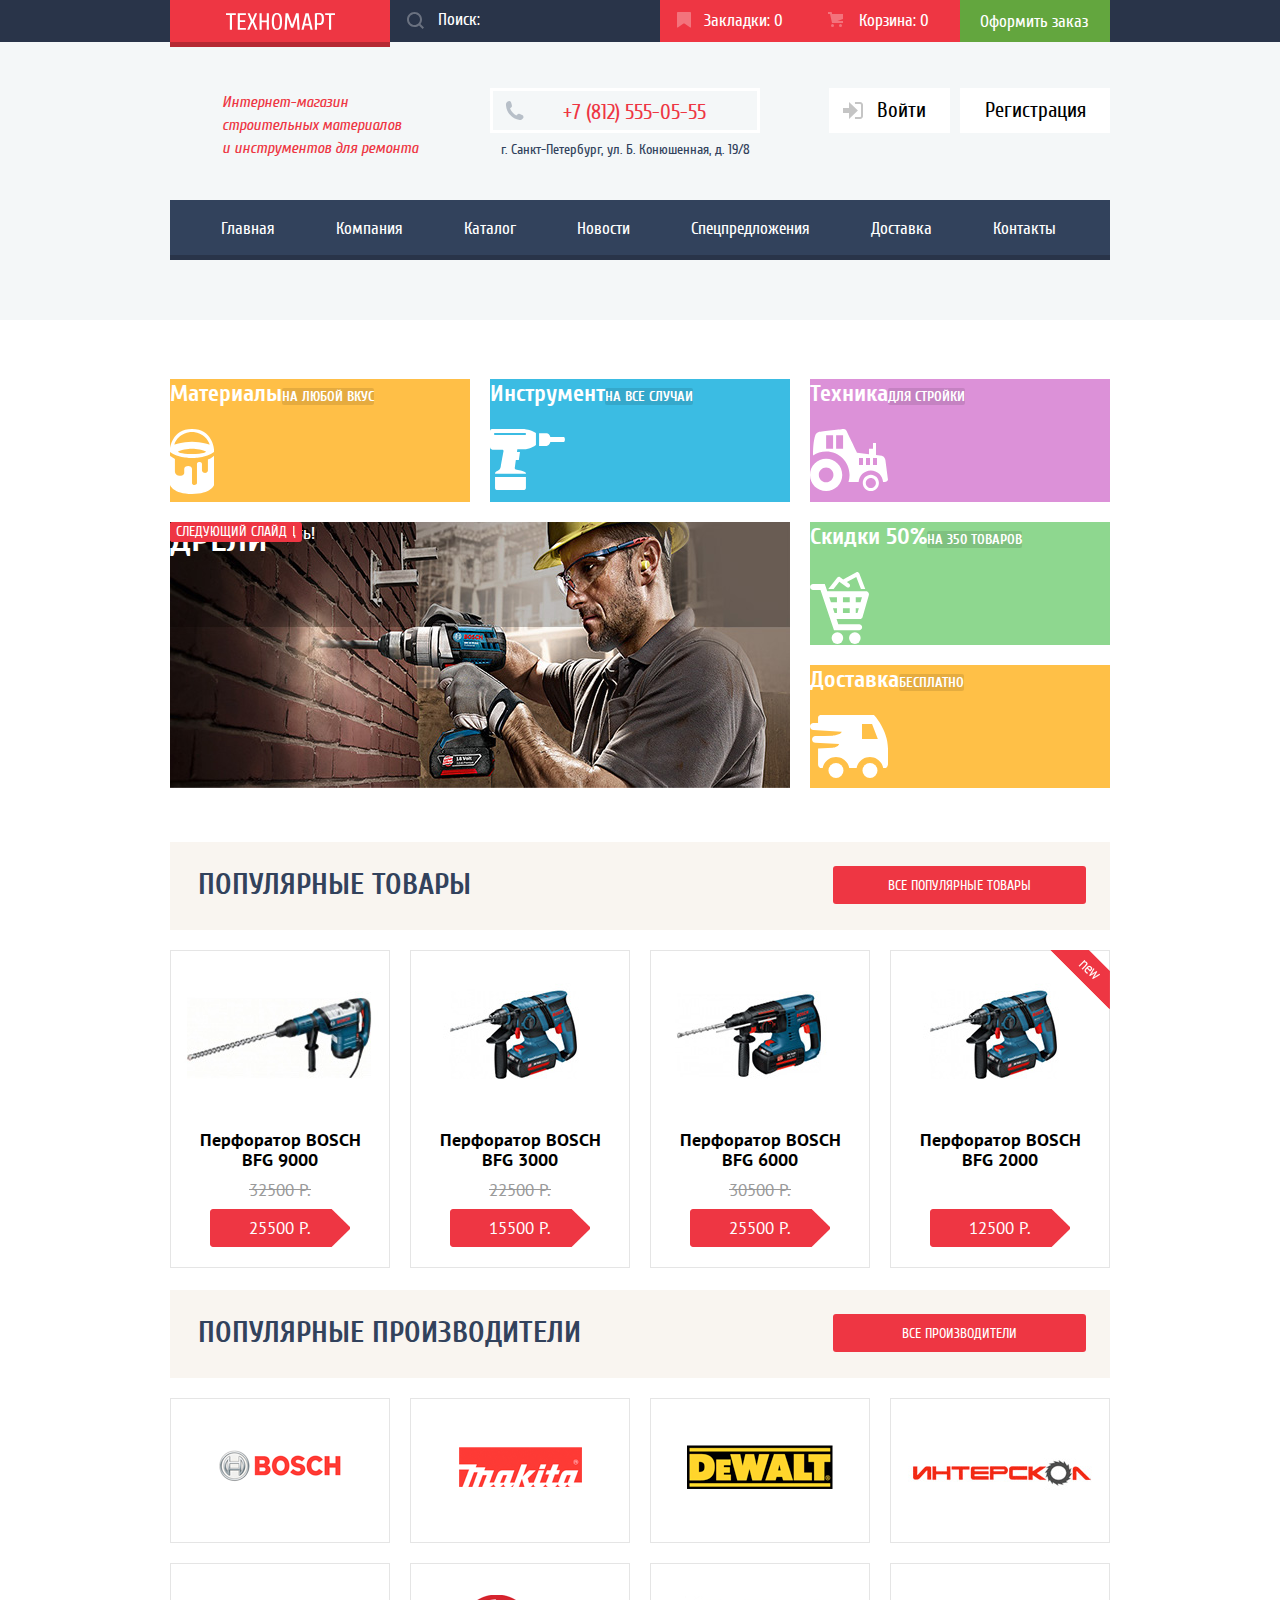
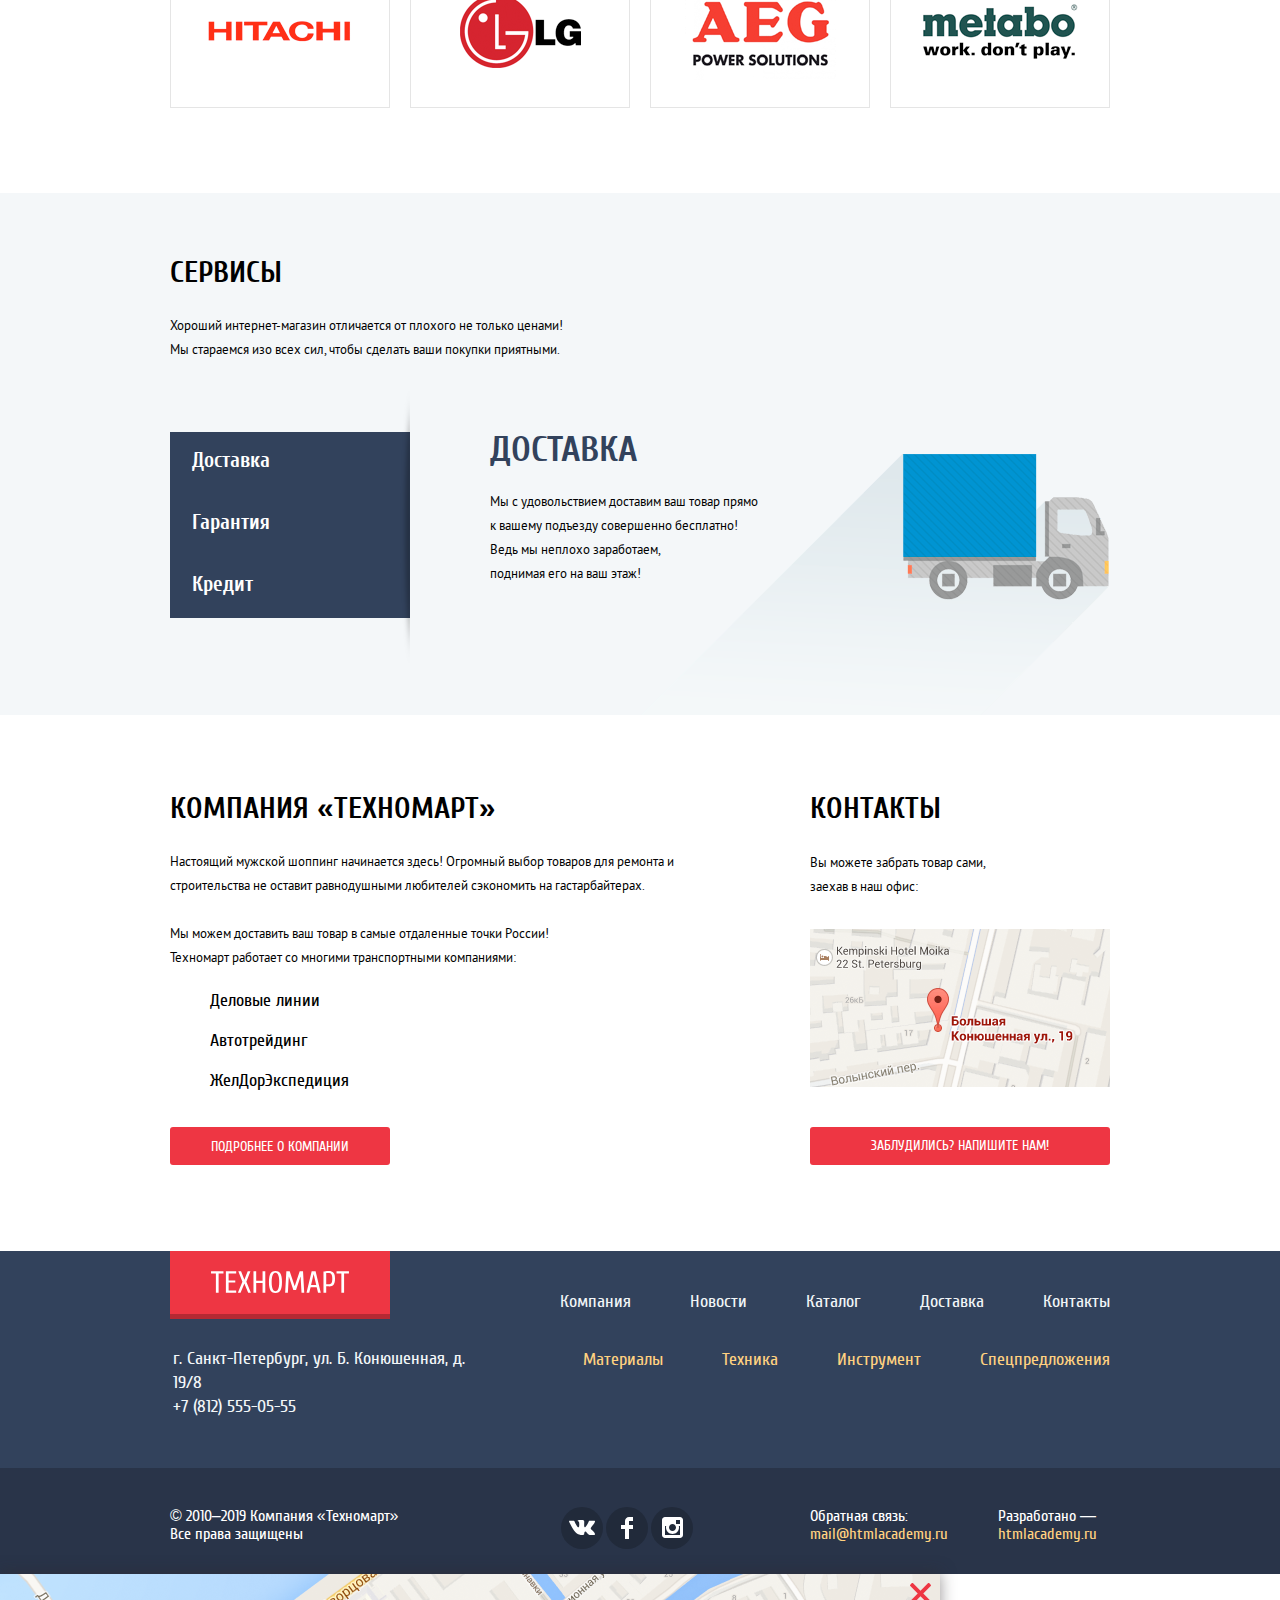
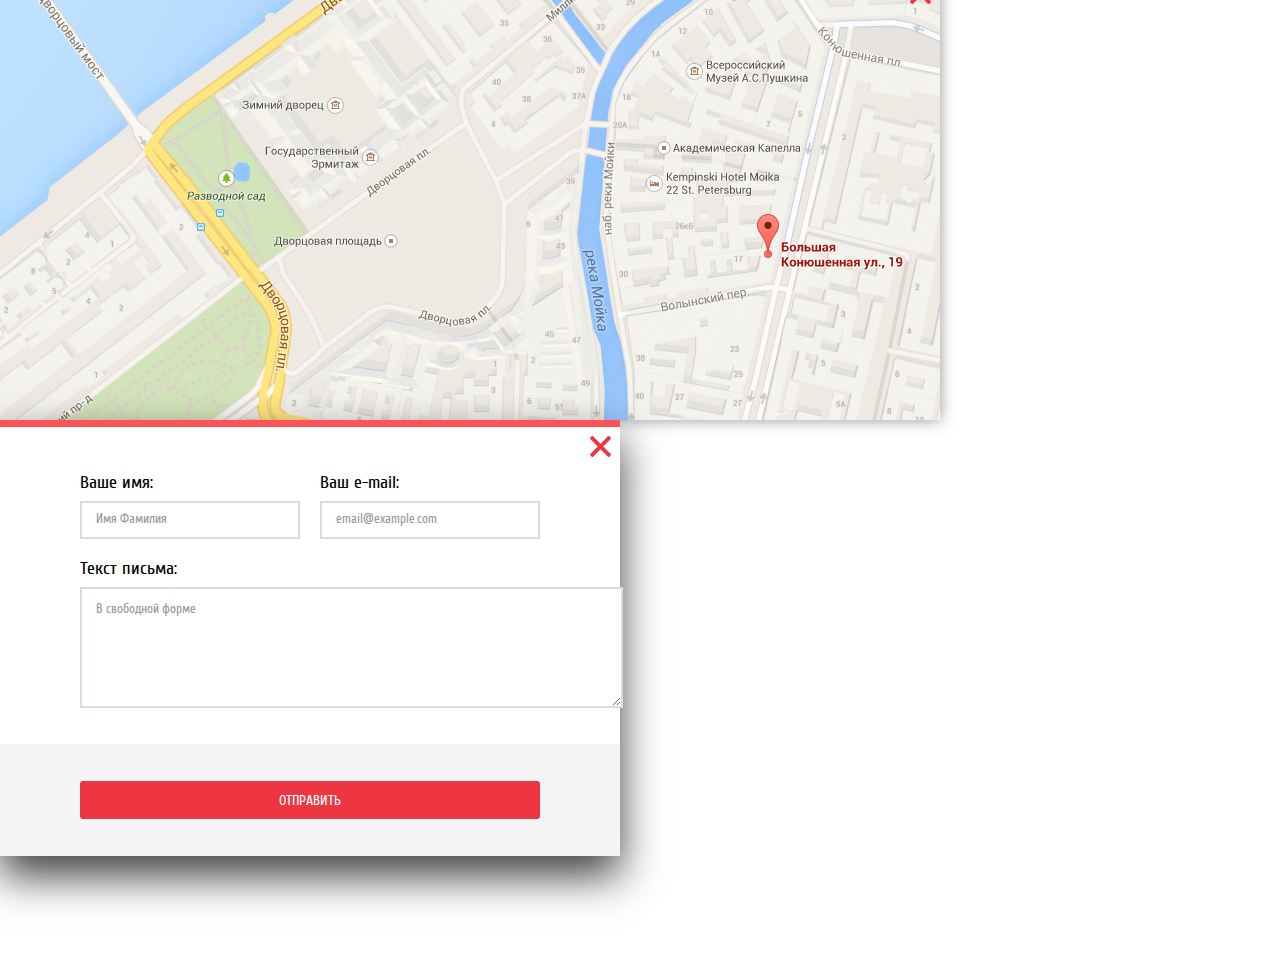
==== index.html @ eece1a5c "Добавлены остальные сетки" ====
<!DOCTYPE html>
<html lang="ru">
  <head>
    <meta charset="utf-8">
    <title>HTML Academy: Техномарт</title>
    <link href="css/normalize.css" rel="stylesheet">
    <link href="css/style.css" rel="stylesheet">
  </head>
  <body>
    <header class="main-header">
      <div class="header-wrapper-top">
        <div class="columns container">
          <a class="logo header-logo" href="index.html"><img src="img/logo-technomart.svg" width="109" height="19" alt="Логотип Техномарта"></a>
          
          <form class="search" action="https://echo.htmlacademy.ru/courses" method="get">
            
            <label class="visually-hidden" for="search">Поиск:</label>
            <input class="search-input" type="text" name="search" id="search" placeholder="Поиск:">
            <svg class="search-icon" version="1.1" xmlns="http://www.w3.org/2000/svg" xmlns:xlink="http://www.w3.org/1999/xlink" x="0px" y="0px" width="17px"
              height="17px" viewBox="0 0 17 17" enable-background="new 0 0 17 17" xml:space="preserve">
              <g id="Layer_1">
              </g>
              <g id="Layer_2">
                <path fill="#ffffff" d="M17,15.586l-3.542-3.542C14.421,10.782,15,9.21,15,7.5C15,3.358,11.643,0,7.5,0C3.358,0,0,3.358,0,7.5
                  C0,11.643,3.358,15,7.5,15c1.71,0,3.282-0.579,4.544-1.542L15.586,17L17,15.586z M2,7.5C2,4.467,4.467,2,7.5,2
                  C10.532,2,13,4.467,13,7.5c0,3.032-2.468,5.5-5.5,5.5C4.467,13,2,10.532,2,7.5z"/>
              </g>
            </svg>
            <button class="visually-hidden" type="submit">Отправить</button>
          </form>
    
          <ul class="cart-list">
            <li class="bookmarks bookmarks--active"><a href="#">Закладки: 0</a></li>
            <li class="cart cart--active"><a href="#">Корзина: 0</a></li>
            <li class="order"><a href="#">Оформить заказ</a></li>
          </ul>
        </div>
      </div>

      <div class="container">
        <div class="header-wrapper-middle">
          <p class="site-title">Интернет-магазин строительных материалов<br> и инструментов для ремонта</p>
          <div class="header-contacts">
            <a class="header-phone-number" href="+78125550555">+7 (812) 555-05-55</a>
            <p class="header-address">г. Санкт-Петербург, ул. Б. Конюшенная, д. 19/8</p>
          </div>
          <ul class="user-login-list">
            <li class="login">
              <a class="login-link" href="#">Войти</a>
              <svg class="login-icon" version="1.1" id="Layer_1" xmlns="http://www.w3.org/2000/svg" xmlns:xlink="http://www.w3.org/1999/xlink" x="0px" y="0px"
                  width="20px" height="17px" viewBox="0 0 20 17" enable-background="new 0 0 20 17" xml:space="preserve">
                <g>
                  <polygon fill="#c5c5c5" points="14.875,8.5 6,0 6,6 0,6 0,11 6,11 6,17 	"/>
                </g>
                <path fill="#c5c5c5" d="M16.986,15.01h-5.027V17h5.027c2.178,0,3.004-1.81,3.029-3.026V3.028C19.99,1.811,19.164,0,16.986,0h-5.027
                  v1.99h5.027c0.839,0,0.992,0.681,1.01,1.057v10.904C17.979,14.327,17.825,15.01,16.986,15.01z"/>
            </svg>
            </li>
            <li class="logon"><a class="logon-link" href="#">Регистрация</a></li>
          </ul>
        </div>
        
        <nav class="main-nav">
          <ul class="main-nav-list">
            <li><a href="index.html">Главная</a></li>
            <li><a href="#">Компания</a></li>
            <li><a href="inner.html">Каталог</a></li>
            <li><a href="#">Новости</a></li>
            <li><a href="#">Спецпредложения</a></li>
            <li><a href="#">Доставка</a></li>
            <li><a href="#">Контакты</a></li>
          </ul>
        </nav>
      </div>
    </header>

    <main>
      <h1 class="visually-hidden">Интернет-магазин строительных материалов
        и инструментов для ремонта Техномарт
      </h1>
  
      <section class="promo container">
        <h2 class="visually-hidden">Промо-блок</h2>
        <ul class="promo-list">
            <li class="promo-item promo-materials">Материалы<a href="#">На любой вкус</a></li>
            <li class="promo-item promo-instrument">Инструмент<a href="#">На все случаи</a></li>
            <li class="promo-item promo-for-build">Техника<a href="#">Для стройки</a></li>
            
        </ul>
        <div class="promo-wrapper">
          <div class="slide slide-1">
            <h3>Дрели</h3>
            <p>Соседям на радость!</p>
            <img src="img/slide-1.jpg" alt="Работа дрелью" width="620" height="266">
            <a class="button" href="inner.html">Открыть каталог</a>
            <button class="button" type="button">Предыдущий слайд</button>
            <button class="button" type="button">Следующий слайд</button>
          </div>
          <div class="slide slide-2">
              <h3>Перфораторы</h3>
              <p>Настоящие мужские игрушки</p>
              <img src="img/slide-2.jpg" alt="Работа перфоратором" width="620" height="266">
              <a class="button" href="inner.html">Открыть каталог</a>
              <button class="button" type="button">Предыдущий слайд</button>
              <button class="button" type="button">Следующий слайд</button>
          </div>
          <div class="promo-item promo-sale">Скидки 50%<a href="#">На 350 товаров</a></div>
          <div class="promo-item promo-delivery">Доставка<a href="#">Бесплатно</a></div>
        </div>
      </section>
    
      <section class="popular-products container">
        <div class="popular-title">
          <h2>Популярные товары</h2>
          <a class="button" href="#">Все популярные товары</a>
        </div>
        
        <ul class="catalog-items-list">
            <li class="catalog-item">
                <h3 class="catalog-item-title">Перфоратор BOSCH BFG 9000</h3>
                <img src="img/perforator_1.jpg" width="218" height="170" alt="Перфоратор BOSCH BFG 9000">
                <p class="catalog-item-discount">32500 Р.</p>
                <p class="catalog-item-price">25500 Р.</p>
                <div class="actions">
                  <a class="buy" href="#">Купить</a>
                  <a class="bookmark" href="#">В закладки</a>
                </div>
            </li>
            <li class="catalog-item">
                <h3 class="catalog-item-title">Перфоратор BOSCH BFG 3000</h3>
                <img src="img/perforator_2.jpg" width="218" height="170" alt="Перфоратор BOSCH BFG 3000">
                <p class="catalog-item-discount">22500 Р.</p>
                <p class="catalog-item-price">15500 Р.</p>
                <div class="actions">
                  <a class="buy" href="#">Купить</a>
                  <a class="bookmark" href="#">В закладки</a>
                </div>
            </li>
            <li class="catalog-item">
                <h3 class="catalog-item-title">Перфоратор BOSCH BFG 6000</h3>
                <img src="img/perforator_3.jpg" width="218" height="170" alt="Перфоратор BOSCH BFG 6000">
                <p class="catalog-item-discount">30500 Р.</p>
                <p class="catalog-item-price">25500 Р.</p>
                <div class="actions">
                  <a class="buy" href="#">Купить</a>
                  <a class="bookmark" href="#">В закладки</a>
                </div>
            </li>
            <li class="catalog-item">
                <h3 class="catalog-item-title">Перфоратор BOSCH BFG 2000</h3>
                <img src="img/perforator_4.jpg" width="218" height="170" alt="Перфоратор BOSCH BFG 2000">
                <p class="catalog-item-discount"></p>
                <p class="catalog-item-price">12500 Р.</p>
                <div class="flag-new"></div>
                <div class="actions">
                  <a class="buy" href="#">Купить</a>
                  <a class="bookmark" href="#">В закладки</a>
                </div>
            </li>
        </ul>    
      </section>
    
      <section class="popular-vendors container">
        <div class="popular-title">
          <h2>Популярные производители</h2>
          <a class="button" href="#">Все производители</a>
        </div>
        
        <ul class="popular-vendors-list">
            <li class="popular-vendor-item">
                <a href="#">
                    <img src="img/vendor-bosch.png" width="126" height="37" alt="Логотип производителя BOSCH">
                </a>
            </li>
            <li class="popular-vendor-item">
                <a href="#">
                    <img src="img/vendor-makita.png" width="123" height="40" alt="Логотип производителя Makita">
                </a>
            </li>
            <li class="popular-vendor-item">
                <a href="#">
                    <img src="img/vendor-dewalt.png" width="146" height="44" alt="Логотип производителя DeWALT">
                </a>
            </li>
            <li class="popular-vendor-item">
                <a href="#">
                    <img src="img/vendor-interskol.png" width="200" height="88" alt="Логотип производителя Интерскол">
                </a>
            </li>
            <li class="popular-vendor-item">
                <a href="#">
                    <img src="img/vendor-hitachi.png" width="169" height="31" alt="Логотип производителя HITACHI">
                </a>
            </li>
            <li class="popular-vendor-item">
                <a href="#">
                    <img src="img/vendor-lg.png" width="121" height="73" alt="Логотип производителя LG">
                </a>
            </li>
            <li class="popular-vendor-item">
                <a href="#">
                    <img src="img/vendor-aeg.png" width="151" height="96" alt="Логотип производителя AEG">
                </a>
            </li>
            <li class="popular-vendor-item">
                <a href="#">
                    <img src="img/vendor-metabo.png" width="204" height="69" alt="Логотип производителя Metabo">
                </a>
            </li>
        </ul>
      </section>
    
      
      <section class="services">
        <div class="container">
          <h2>Сервисы</h2>
          <p class="services-info">
            Хороший интернет-магазин отличается от плохого не только ценами!
            Мы стараемся изо всех сил, чтобы сделать ваши покупки приятными.
          </p>
          <div class="service-wrapper">
            <ul class="services-list">
              <li class="service-item">Доставка</li>
              <li class="service-item">Гарантия</li>
              <li class="service-item">Кредит</li>
            </ul>
            <div class="service-unit service-delivery">
                <h3>Доставка</h3>
                <p>
                  Мы с удовольствием доставим ваш товар прямо<br>
                  к вашему подъезду совершенно бесплатно!<br>
                  Ведь мы неплохо заработаем,<br>
                  поднимая его на ваш этаж!<br>
                </p>
            </div>
            <div class="service-unit service-guarantee">
                <h3>Гарантия</h3>
                <p>
                  Если купленный у нас товар поломается или заискрит,<br>
                  а также в случае пожара, спровоцированного его возгоранием,<br>
                  вы всегда можете быть уверены в нашей гарантии. Мы обменяем<br>
                  сгоревший товар на новый.<br>
                  Дом уж восстановите как-нибудь сами.
                </p>
            </div>
            <div class="service-unit service-credit">
                <h3>Кредит</h3>
                <p>
                  Залезть в долговую яму стало проще!<br> 
                  Кредитные консультанты придут вам на помощь.
                </p>
                <a class="button" href="#">Отправить заявку</a>
            </div>
          </div>
        </div>
      </section>

      <div class="columns container">
        <section class="delivery">
          <h2>Компания «Техномарт»</h2>
          <p>Настоящий мужской шоппинг начинается здесь! Огромный выбор 
            товаров для ремонта и строительства не оставит равнодушными 
            любителей сэкономить на гастарбайтерах.</p>
          <h3 class="visually-hidden">Доставка</h3>
          <p>Мы можем доставить ваш товар в самые отдаленные точки России!<br>
            Техномарт работает со многими транспортными компаниями:</p>
          <ul class="delivery-list">
            <li>Деловые линии</li>
            <li>Автотрейдинг</li>
            <li>ЖелДорЭкспедиция</li>
          </ul>
          <a class="button" href="#">Подробнее о компании</a>
        </section>
  
        <section class="contacts">
          <h2>Контакты</h2>
          <p>Вы можете забрать товар сами,<br>
            заехав в наш офис:</p>
          <img src="img/map.png" width="300" height="158" alt="Мы находимся по адресу: г. Санкт-Петербург, ул. Б.Конюшенная, д.19/8">
  
          <button class="button" type="button">Заблудились? Напишите нам!</button>
        </section>
      </div>
    </main>

    <footer class="main-footer">
      <div class="main-footer-wrapper container">
        <div class="footer-wrapper-top">
          <img class="logo footer-logo" src="img/logo-technomart.svg" width="138" height="23" alt="Логотип Техномарта">
          <ul class="footer-navigation">
            <li><a href="#">Компания</a></li>
            <li><a href="#">Новости</a></li>
            <li><a href="inner.html">Каталог</a></li>
            <li><a href="#">Доставка</a></li>
            <li><a href="#">Контакты</a></li>
          </ul>
        </div>
        
        <div class="footer-wrapper-middle">
          <p class="footer-contacts">
            г. Санкт-Петербург, ул. Б. Конюшенная, д. 19/8<br>
            <a href="+78125550555">+7 (812) 555-05-55</a>
          </p>
          <ul class="footer-offers">
            <li><a href="#">Материалы</a></li>
            <li><a href="#">Техника</a></li>
            <li><a href="#">Инструмент</a></li>
            <li><a href="#">Спецпредложения</a></li>
          </ul>
        </div>
      </div>
      
      
      <div class="footer-wrapper-bottom">
        <div class="container">
          <p class="footer-copyright">
            © 2010–2019 Компания «Техномарт»<br>
            Все права защищены
          </p>
          <ul class="footer-social-list">
            <li>
              <a class="social-button" href="#">
                <span class="visually-hidden">Вконтакте</span>
                <svg version="1.1" id="Layer_1" xmlns="http://www.w3.org/2000/svg" xmlns:xlink="http://www.w3.org/1999/xlink" x="0px" y="0px"
                    width="26px" height="15px" viewBox="0 0 26 15" enable-background="new 0 0 26 15" xml:space="preserve">
                    <path fill="#FFFFFF" d="M16.138,11.51c0.956-0.309,2.18,2.04,3.483,2.939c0.978,0.681,1.727,0.534,1.727,0.534l3.473-0.05
                    c0,0,1.815-0.112,0.957-1.554c-0.071-0.12-0.503-1.069-2.585-3.022c-2.177-2.043-1.882-1.712,0.739-5.244
                    c1.597-2.153,2.236-3.468,2.036-4.028c-0.192-0.539-1.365-0.399-1.365-0.399L20.69,0.713c-0.381,0.001-0.704,0.119-0.851,0.515
                    c-0.003,0.004-0.621,1.666-1.445,3.079c-1.741,2.989-2.436,3.148-2.724,2.961c-0.661-0.433-0.494-1.737-0.494-2.664
                    c0-2.897,0.432-4.105-0.846-4.417c-0.427-0.104-0.739-0.172-1.828-0.182c-1.392-0.021-2.574,0-3.244,0.329
                    c-0.445,0.223-0.786,0.712-0.579,0.74c0.26,0.035,0.843,0.16,1.155,0.586c0.401,0.552,0.389,1.789,0.389,1.789
                    s0.229,3.411-0.54,3.834c-0.528,0.29-1.25-0.302-2.803-3.016C6.087,2.879,5.488,1.345,5.488,1.345S5.372,1.06,5.162,0.904
                    C4.912,0.719,4.562,0.66,4.562,0.66L0.848,0.684c0,0-0.558,0.016-0.763,0.262C-0.097,1.164,0.07,1.614,0.07,1.614
                    s2.909,6.881,6.203,10.347c3.02,3.182,6.452,2.971,6.452,2.971h1.555c0,0,0.469-0.054,0.709-0.312
                    c0.224-0.24,0.214-0.691,0.214-0.691S15.172,11.82,16.138,11.51z"/>
                </svg>
              </a>
            </li>
            <li>
              <a class="social-button" href="#">
                <span class="visually-hidden">Фейсбук</span>
                <svg version="1.1" id="Layer_2" xmlns="http://www.w3.org/2000/svg" xmlns:xlink="http://www.w3.org/1999/xlink" x="0px" y="0px"
                    width="12px" height="22px" viewBox="0 0 12 22" enable-background="new 0 0 12 22" xml:space="preserve">
                    <path fill="#FFFFFF" d="M12,4V0H8C5.791,0,4,1.791,4,4v4H0v4h4v10h4V12h4V8H8V4H12z"/>
                </svg>
              </a>
            </li>
            <li>
              <a class="social-button" href="#">
                <span class="visually-hidden">Инстаграм</span>
                <svg version="1.1" id="Layer_1" xmlns="http://www.w3.org/2000/svg" xmlns:xlink="http://www.w3.org/1999/xlink" x="0px" y="0px"
                        width="21px" height="21px" viewBox="0 0 21 21" enable-background="new 0 0 21 21" xml:space="preserve">
                    <path fill="#FFFFFF" d="M18,0H3C1.35,0,0,1.35,0,3v15c0,1.65,1.35,3,3,3h15c1.65,0,3-1.35,3-3V3C21,1.35,19.65,0,18,0z M10.5,7
                        c1.93,0,3.5,1.57,3.5,3.5S12.43,14,10.5,14S7,12.43,7,10.5S8.57,7,10.5,7z M18,18H3V9h1.181C4.067,9.482,4,9.983,4,10.5
                        c0,3.59,2.91,6.5,6.5,6.5s6.5-2.91,6.5-6.5c0-0.517-0.066-1.018-0.181-1.5H18V18z M18,7h-4V3h4V7z"/>
                </svg>
              </a>
            </li>
        </ul>
          <div class="columns">
            <p class="footer-email">
              Обратная связь:
              <a class="footer-email" href="mailto:mail@htmlacademy.ru">mail@htmlacademy.ru</a>
            </p>
            <p class="footer-created">
              Разработано —
              <a class="footer-created" href="https://htmlacademy.ru/intensive/htmlcss">htmlacademy.ru</a>
            </p>
          </div>
        </div>
      </div>
    </footer>

    <section class="big-map">
      <h2 class="visually-hidden">Большая карта</h2>
        <img src="img/map-big.png" width="940" height="446" alt="Мы находимся по адресу: г. Санкт-Петербург, ул. Б.Конюшенная, д.19/8">
        <button class="close-button" type="button">
          <span class="visually-hidden">Закрыть</span>
        </button>
    </section>

    <section class="feedback">
      <h2 class="visually-hidden">Заблудились? Напишите нам!</h2>
      <form class="feedback-form" action="https://echo.htmlacademy.ru/courses" method="post">
        <p class="feedback-item">
          <label for="name">Ваше имя:</label>
          <input type="text" id="name" name="name" placeholder="Имя Фамилия">
        </p>
        <p class="feedback-item">
          <label for="email">Ваш e-mail:</label>
          <input type="email" id="email" name="email" placeholder="email@example.com">
        </p>
        <p class="feedback-message">
          <label for="message">Текст письма:</label>
          <textarea name="message" id="message" cols="85" rows="7">В свободной форме</textarea>  
        </p>
        <button class="button send-button" type="submit">Отправить</button>
      </form>
      <button class="close-button" type="button">
        <span class="visually-hidden">Закрыть</span>
      </button>
    </section>
  </body>
</html>
---- css/style.css ----
body {
    margin: 0;
    padding: 0;
  
    font-family: "PT Sans", Arial, sans-serif;
    font-size: 13px;
    line-height: 24px;
    color: #000000;
    
    background-color: #ffffff;
}

a {
    text-decoration: none;
}

img {
    max-width: 100%;
    height: auto;
}

.button {
    font-family: "Cuprum", Arial, sans-serif;
    font-size: 14px;
    line-height: 18px;
    text-align: center;
    color: #ffffff;
    text-transform: uppercase;
  
    background-color: #ee3643;
    border: none;
    border-radius: 3px;
}

.button:hover,
.button:focus {
    background-color: #ca2c37;
}

.button:active {
    background-color: #ba2732;
}

.visually-hidden:not(:focus):not(:active),
input[type="checkbox"].visually-hidden,
input[type="radio"].visually-hidden {
    position: absolute;

    width: 1px;
    height: 1px;
    margin: -1px;
    padding: 0;

    border: 0;
    
    clip: rect(0 0 0 0);
    overflow: hidden;
}

.main-header {
    display: flex;
    flex-direction: column;
    justify-content: space-between;

    font-family: "Cuprum", Arial, sans-serif;
    font-size: 17px;
    line-height: 18px;
    color: #ffffff;

    background-color: #f4f7f8;
}

.container {
    width: 940px;
    margin: 0 auto;
    padding: 0 10px;
}

.columns {
    display: flex;
    justify-content: space-between;
}

.header-wrapper-top {
    min-height: 42px;
    margin-bottom: 46px;

    background-color: #293449;
}

.header-logo {
    width: 220px;
    height: 29px;
    padding-top: 13px;

    text-align: center;

    background-color: #ee3643;
    box-shadow: 0px 5px 0 0 #b52933;
}

.header-logo:hover,
.header-logo:focus {
    background-color: #ca2c37;
    box-shadow: 0px 5px 0 0 #9a212a;
}

.header-logo:active {
    background-color: #ba2732;
    box-shadow: 0px 5px 0 0 #8e1e26;
}

.search {
    position: relative;

    flex-grow: 1;

    background-color: #293449;
}

.search-icon {
    position: absolute;
    top: 12px;
    left: 17px;

    opacity: 0.3;
}

.search-input:hover ~ .search-icon {
    opacity: 1;
}

.search-input:focus ~ .search-icon path,
.search-input:active ~ .search-icon path {
    fill: #ee3643;
    opacity: 1;
} 

.search input[type="text"]::placeholder {
    color: #ffffff;
}

.search input[type="text"] {
    display: block;
    box-sizing: border-box;
    width: 100%;
    min-height: 40px;
    padding-left: 48px;

    background-color: #293449;
    border: none;
    outline: 0;
}

.search input[type="text"]:hover {
    background-color: #212a3a;
}

.search input[type="text"]:focus,
.search input[type="text"]:active {
    color: #000000;

    background-color: #ffffff;
}

.cart-list {
    display: flex;
    flex-wrap: wrap;
    width: 450px;
    margin: 0;
    margin-left: auto;
    padding: 0;
    
    list-style: none;
}

.cart-list a {
    color: #ffffff;
}

.bookmarks,
.cart {
    width: 150px;
}

.bookmarks--active,
.cart--active {
    background-color: #ee3643;
}

.bookmarks a,
.cart a {
    position: relative;

    display: block;
    box-sizing: border-box;
    width: 100%;
    padding-top: 12px;
    padding-bottom: 12px;
    padding-left: 44px;
}

.cart a {
    padding-left: 49px;
}

.bookmarks a:hover,
.bookmarks a:focus,
.cart a:hover,
.cart a:focus {
    background-color: #212a3a;
}

.bookmarks a:active,
.cart a:active {
    color: rgba(255, 255, 255, 0.6);

    background-color: #161d29;
}

.bookmarks a::before,
.cart a::before {
    content: "";

    position: absolute;
    
    opacity: 0.3;
}

.bookmarks a::before {
    left: 17px;

    width: 14px;
    height: 16px;
    
    background-image: url("../img/icon-bookmark.svg");
    background-position: 0 0;
    background-repeat: no-repeat;
}

.cart a::before {
    left: 18px;

    width: 15px;
    height: 15px;
    
    background-image: url("../img/icon-cart.svg");
    background-position: 0 0;
    background-repeat: no-repeat;
}

.bookmarks a:hover::before,
.bookmarks a:focus::before,
.cart a:hover::before,
.cart a:focus::before {
    opacity: 1;
}


.bookmarks a:active::before,
.cart a:active::before {
    opacity: 0.5;
}

.order {
    width: 150px;
    margin-left: auto;
}

.order a {
    display: block;
    box-sizing: border-box;
    width: 100%;
    padding-top: 13px;
    padding-right: 22px;
    padding-bottom: 11px;
    padding-left: 20px;

    text-align: center;

    background-color: #63a63e;
}

.order a:hover,
.order a:focus {
    background-color: #5fbb2d;
}

.order a:active {
    color: rgba(255, 255, 255, 0.5);

    background-color: #518534;
}

.header-wrapper-middle {
    display: flex;
    margin-bottom: 40px;
}

.site-title {
    width: 198px;
    margin: 0;
    margin-top: 3px;
    margin-right: 70px;
    margin-left: 52px;
    padding: 0;

    font-style: italic;
    font-size: 16px;
    line-height: 23px;
    color: #ee3643;
}

.header-contacts {
    width: 270px;
}

.header-phone-number {
    position: relative;

    display: block;
    width: 194px;
    padding-top: 11px;
    padding-bottom: 7px;
    padding-left: 70px;

    font-size: 21px;
    line-height: 21px;
    color: #ee3643;
    
    border: 3px solid #ffffff;
}

.header-phone-number::before {
    content: "";

    position: absolute;
    top: 10px;
    left: 12px;

    width: 19px;
    height: 19px;
    

    background-image: url("../img/icon-phone.svg");
    background-position: 0 0;
    background-repeat: no-repeat;
}

.header-address {
    margin: 0;
    margin-top: 8px;

    font-size: 14px;
    text-align: center;
    color: #32425c;
}

.user-login-list {
    display: flex;
    flex-wrap: wrap;
    width: 281px;
    margin: 0;
    margin-bottom: auto;
    margin-left: auto;
    padding: 0;

    list-style: none;
}

.user-login-list li {
    margin-bottom: 10px;
}

.user-login-list .login {
    position: relative;

    width: 121px;
    margin-right: 10px;

    background-color: #ffffff;
}

.user-login-list .logon {
    width: 150px;

    background-color: #ffffff;
}

.user-login-list a {
    display: block;
    box-sizing: border-box;
    width: 100%;
    padding-top: 12px;
    padding-bottom: 12px;
    
    font-size: 21px;
    line-height: 21px;
    color: #000000;   
}

.login-link {
    padding-left: 48px;
}

.logon-link {
    text-align: center;
}

.user-login-list a:hover,
.user-login-list a:focus {
    color: #ee3643;
}

.user-login-list a:active {
    color: rgba(0, 0, 0, 0.3);
}

.login-icon {
    position: absolute;
    top: 14px;
    left: 14px;

    width: 20px;
    height: 17px;
}

.login-link:hover ~ .login-icon path,
.login-link:hover ~ .login-icon polygon,
.login-link:focus ~ .login-icon polygon,
.login-link:focus ~ .login-icon path {
    fill: #32425c;
}

.login-link:active ~ .login-icon path,
.login-link:active ~ .login-icon polygon{
    fill: #c5c5c5;    
}

.user-navigation {
    position: relative;

    width: 299px;
    margin-left: auto;
}

.user-login {
    position: absolute;
    top: 13px;
    left: 13px;
    z-index: 1;

    display: block;
    width: 20px;
    height: 18px;

    background-image: url("data:image/svg+xml,%3Csvg version='1.1' id='Layer_2' xmlns='http://www.w3.org/2000/svg' xmlns:xlink='http://www.w3.org/1999/xlink' x='0px' y='0px' width='20px' height='18px' viewBox='0 0 20 18' enable-background='new 0 0 20 18' xml:space='preserve'%3E%3Cpath fill='%23c5c5c5' d='M17.881,14.166c-2.144-0.735-4.256-1.666-5.207-2.39c-0.657-0.501-0.77-1.618-0.517-2.415 c1.118-0.903,1.864-2.477,1.864-4.278C14.021,2.276,12.221,0,10,0S5.979,2.276,5.979,5.083c0,1.801,0.746,3.374,1.863,4.277 c0.253,0.798,0.141,1.915-0.517,2.416c-0.95,0.724-3.063,1.654-5.207,2.39S0,18,0,18h20C20,18,20.025,14.901,17.881,14.166z'/%3E%3C/svg%3E");
    background-position: 0 0;
    background-repeat: no-repeat;
}

.user-login:hover,
.user-login:focus {
    background-image: url("data:image/svg+xml,%3Csvg version='1.1' id='Layer_2' xmlns='http://www.w3.org/2000/svg' xmlns:xlink='http://www.w3.org/1999/xlink' x='0px' y='0px' width='20px' height='18px' viewBox='0 0 20 18' enable-background='new 0 0 20 18' xml:space='preserve'%3E%3Cpath fill='%2332425C' d='M17.881,14.166c-2.144-0.735-4.256-1.666-5.207-2.39c-0.657-0.501-0.77-1.618-0.517-2.415 c1.118-0.903,1.864-2.477,1.864-4.278C14.021,2.276,12.221,0,10,0S5.979,2.276,5.979,5.083c0,1.801,0.746,3.374,1.863,4.277 c0.253,0.798,0.141,1.915-0.517,2.416c-0.95,0.724-3.063,1.654-5.207,2.39S0,18,0,18h20C20,18,20.025,14.901,17.881,14.166z'/%3E%3C/svg%3E");
}


.user-login:active {
    background-image: url("data:image/svg+xml,%3Csvg version='1.1' id='Layer_2' xmlns='http://www.w3.org/2000/svg' xmlns:xlink='http://www.w3.org/1999/xlink' x='0px' y='0px' width='20px' height='18px' viewBox='0 0 20 18' enable-background='new 0 0 20 18' xml:space='preserve'%3E%3Cpath fill='%23c5c5c5' d='M17.881,14.166c-2.144-0.735-4.256-1.666-5.207-2.39c-0.657-0.501-0.77-1.618-0.517-2.415 c1.118-0.903,1.864-2.477,1.864-4.278C14.021,2.276,12.221,0,10,0S5.979,2.276,5.979,5.083c0,1.801,0.746,3.374,1.863,4.277 c0.253,0.798,0.141,1.915-0.517,2.416c-0.95,0.724-3.063,1.654-5.207,2.39S0,18,0,18h20C20,18,20.025,14.901,17.881,14.166z'/%3E%3C/svg%3E");
}

.user-name {
    display: block;
    box-sizing: border-box;
    min-width: 299px;
    min-height: 45px;
    margin-bottom: 6px;
    padding-top: 12px;
    padding-bottom: 11px;
    padding-left: 46px;
    
    font-size: 21px;
    line-height: 21px;
    color: #000000;

    background-color: #ffffff;
}

.user-name:focus,
.user-name:active {
    color: rgba(0, 0, 0, 0.3);
}

.user-logout {
    position: absolute;
    top: 14px;
    right: 11px;
    z-index: 1;

    display: block;
    width: 20px;
    height: 18px;

    background-image: url("data:image/svg+xml,%3Csvg xmlns='http://www.w3.org/2000/svg' width='21' height='17' viewBox='0 0 21 17'%3E%3Cg fill='%23c5c5c5'%3E%3Cpath fill='%23c5c5c5' d='M21 8.5L12.125 0v6h-6v5h6v6z'/%3E%3Cpath fill='%23c5c5c5' d='M3.106 13.952V3.048c.018-.376.171-1.057 1.01-1.057h5.027V0H4.116C1.938 0 1.112 1.81 1.087 3.027v10.946C1.112 15.189 1.938 17 4.116 17h5.027v-1.99H4.116c-.839 0-.992-.683-1.01-1.058z'/%3E%3C/g%3E%3C/svg%3E%0A");
    background-position: 0 0;
    background-repeat: no-repeat;
}

.user-logout:hover,
.user-logout:focus {
    background-image: url("data:image/svg+xml,%3Csvg xmlns='http://www.w3.org/2000/svg' width='21' height='17' viewBox='0 0 21 17'%3E%3Cg fill='%2332425C'%3E%3Cpath fill='%2332425C' d='M21 8.5L12.125 0v6h-6v5h6v6z'/%3E%3Cpath fill='%2332425C' d='M3.106 13.952V3.048c.018-.376.171-1.057 1.01-1.057h5.027V0H4.116C1.938 0 1.112 1.81 1.087 3.027v10.946C1.112 15.189 1.938 17 4.116 17h5.027v-1.99H4.116c-.839 0-.992-.683-1.01-1.058z'/%3E%3C/g%3E%3C/svg%3E%0A");
}

.user-logout:active {
    background-image: url("data:image/svg+xml,%3Csvg xmlns='http://www.w3.org/2000/svg' width='21' height='17' viewBox='0 0 21 17'%3E%3Cg fill='%23c5c5c5'%3E%3Cpath fill='%23c5c5c5' d='M21 8.5L12.125 0v6h-6v5h6v6z'/%3E%3Cpath fill='%23c5c5c5' d='M3.106 13.952V3.048c.018-.376.171-1.057 1.01-1.057h5.027V0H4.116C1.938 0 1.112 1.81 1.087 3.027v10.946C1.112 15.189 1.938 17 4.116 17h5.027v-1.99H4.116c-.839 0-.992-.683-1.01-1.058z'/%3E%3C/g%3E%3C/svg%3E%0A");
}

.header-orders,
.header-account {
    position: relative;

    display: inline-block;
    vertical-align: middle;
    margin-top: 2px;
    margin-right: 11px;
    margin-left: 17px;

    font-size: 16px;
    line-height: 14px;
    color: #32425c;

    border-bottom: 1px solid #32425c;
}

.header-orders:hover,
.header-orders:focus,
.header-account:hover,
.header-account:focus {
    color: #ee3643;
    border-bottom: 1px solid #ee3643;
}

.header-orders:active,
.header-account:active {
    color: rgba(50, 66, 92, 0.3);
    border-bottom: 1px solid rgba(50, 66, 92, 0.3);
}

.header-orders::after {
    content: "";

    position: absolute;
    top: 7px;
    right: -19px;

    width: 4px;
    height: 4px;

    background-color: #32425c;
    border-radius: 50%;

}

.main-nav {
    margin-bottom: 60px;

    background-color: #32425c;
    box-shadow: 0px -5px 0 0 #293449 inset;
}

.main-nav-list {
    display: flex;
    justify-content: space-between;
    margin: 0;
    padding: 0;
    padding-right: 23px;
    padding-left: 20px;

    list-style: none;
}

.main-nav-list li {
    flex-grow: 1;
    flex-shrink: 1;
    flex-basis: auto;
}

.main-nav-list a {
    display: block;
    width: 100%;
    padding-top: 20px;
    padding-bottom: 22px;

    text-align: center;
    color: #ffffff;
}

.main-nav-list li:hover,
.main-nav-list li:focus {
    background-color: #293449;
}

.main-nav-list li:active {
    color: rgba(255, 255, 255, 0.5);

    background-color: #1d2739;
}

.promo {
    margin-top: 59px;

    font-family: "Cuprum", Arial, sans-serif;
    color: #ffffff;
}

.promo-list {
    display: flex;
    flex-wrap: wrap;
    justify-content: space-between;
    margin: 0;
    padding: 0;

    list-style: none;
}

.promo-item {
    width: 300px;
    min-height: 123px;
    margin-bottom: 20px;

    font-weight: bold;
    font-size: 24px;
    line-height: 30px;   
}

.promo-item a {
    font-size: 14px;
    line-height: 18px;
    text-align: center;
    color: #ffffff;
    text-transform: uppercase;
    
    background-color: rgba(0, 0, 0, 0.1);
    border-radius: 2px;
}

.promo-materials {
    background-color: #ffbf47;
    background-image: url("../img/icon-1.svg");
    background-position: 0 50px;
    background-repeat: no-repeat;
}

.promo-instrument {
    background-color: #3bbce3;
    background-image: url("../img/icon-2.svg");
    background-position: 0 50px;
    background-repeat: no-repeat;
}

.promo-for-build {
    background-color: #dc91d8;
    background-image: url("../img/icon-3.svg");
    background-position: 0 50px;
    background-repeat: no-repeat;
}

.promo-wrapper {
    display: flex;
    flex-direction: column;
    flex-wrap: wrap;
    justify-content: space-between;
    height: 286px;
    margin-bottom: 34px;
}

.promo-wrapper div {
    margin-bottom: 20px;
}

.slide {
    position: relative;

    width: 620px;
    min-height: 266px;
    margin-right: 20px;

    font-family: "Cuprum", Arial, sans-serif;
    color: #ffffff;

    background-color: #685c53;
}

.slide h3 {
    position: absolute;


    margin: 0;

    font-weight: bold;
    font-size: 36px;
    line-height: 36px;
    text-transform: uppercase;
}

.slide p {
    position: absolute;
    margin: 0;

    font-size: 18px;
}

.slide img {
    display: block;
}

.slide .button {
    position: absolute;
    top: 0;
}

.slide-2 {
    display: none;
}

.promo-sale {
    background-color: #8ed78f;
    background-image: url("../img/icon-4.svg");
    background-position: 0 50px;
    background-repeat: no-repeat;
}

.promo-delivery {
    background-color: #ffc047;
    background-image: url("../img/icon-5.svg");
    background-position: 0 50px;
    background-repeat: no-repeat;
}

.popular-title {
    display: flex;
    justify-content: space-between;
    align-items: center;
    margin-top: 2px;
    margin-bottom: 20px;
    padding-top: 24px;
    padding-right: 24px;
    padding-bottom: 26px;
    padding-left: 28px;

    background-color: #f9f5f0;
}

.popular-products h2,
.popular-vendors h2 {
    margin: 0;
    font-family: "Cuprum", Arial, sans-serif;
    font-size: 30px;
    line-height: 30px;
    color: #32425c;
    text-transform: uppercase;
}

.popular-title .button {
    width: 253px;
    padding-top: 11px;
    padding-bottom: 9px;
    text-align: center;
}

.popular-products .catalog-item:nth-child(3n) {
    margin-right: 20px;
}

.popular-products .catalog-item:nth-child(4n) {
    margin-right: 0;
}

.popular-vendors-list {
    display: flex;
    flex-wrap: wrap;
    margin: 0;
    margin-bottom: 65px;
    padding: 0;

    list-style: none;
}

.popular-vendor-item {
    display: flex;
    align-items: center;
    width: 218px;
    height: 143px;
    margin-right: 20px;
    margin-bottom: 20px;

    text-align: center;

    border: 1px solid #e5e5e5;
}

.popular-vendor-item:nth-child(4n) {
    margin-right: 0;
}

.popular-vendor-item a {
    display: block;
    width: 100%;
}

.popular-vendor-item a:hover,
.popular-vendor-item a:focus {
    box-shadow: 0px 10px 25px 0 rgba(41, 52, 73, 0.5);
}

.popular-vendor-item a:active {
    box-shadow: 0px 4px 10px 0 rgba(41, 52, 73, 0.5);
}

.popular-vendor-item a:active img {
    opacity: 0.3;
}

.popular-vendor-item img {
    text-align: center;
}

.services {
    margin-bottom: 79px;
    padding-top: 65px;

    background-color: #f4f7f9;
}

.services h2 {
    margin: 0;
    margin-bottom: 26px;

    font-family: "Cuprum", Arial, sans-serif;
    font-size: 30px;
    line-height: 30px;
    text-transform: uppercase;
}

.services-info {
    width: 400px;
    margin: 0;
    margin-bottom: 70px;
}

.services-list {
    position: relative;

    width: 240px;
    margin: 0;
    margin-right: 80px;
    padding: 0;

    list-style: none;
}

.services-list::after {
    content: "";

    position: absolute;
    top: -45px;
    right: 0;

    width: 10px;
    height: 279px;

    background-image: url("../img/shadow.png");
    background-position: 0 0;
    background-repeat: no-repeat;
}

.service-item {
    padding-top: 13px;
    padding-bottom: 19px;
    padding-left: 22px;

    font-family: "Cuprum", Arial, sans-serif;
    font-weight: bold;
    font-size: 21px;
    line-height: 30px;
    color: #ffffff;

    background-color: #32425c;
}

.service-item:hover,
.service-item:focus {
    background-color: #293449;
}

.service-item:active {
    color: #32425c;

    background-color: #ffffff;
}

.service-wrapper {
    display: flex;
}

.service-unit {
    flex-grow: 1;

    padding-bottom: 107px;
}

.service-unit h3,
.service-unit p {
    margin: 0;
    margin-bottom: 22px;
}

.service-delivery {

    background-image: url("../img/delivery.png");
    background-position: 151px 22px;
    background-repeat: no-repeat;
}

.service-guarantee {
    display: none;

    background-image: url("../img/guarantee.png");
    background-position: 232px 0;
    background-repeat: no-repeat;
}

.service-credit {
    display: none;

    background-image: url("../img/credit.png");
    background-position: 150px 0px;
    background-repeat: no-repeat;
}

.service-credit .button {
    display: block;
    width: 195px;
    margin-top: 27px;
    padding-top: 11px;
    padding-bottom: 9px;
    text-align: center;
}

.services h3 {
    font-family: "Cuprum", Arial, sans-serif;
    font-size: 36px;
    line-height: 36px;
    color: #32425c;
    text-transform: uppercase;
}

.delivery {
    width: 520px;
}

.delivery h2{
    margin: 0;
    margin-bottom: 26px;

    font-family: "Cuprum", Arial, sans-serif;
    font-size: 30px;
    line-height: 30px;
    text-transform: uppercase;
}

.delivery p {
    margin: 0;
    vertical-align: bottom;
}

.delivery p:first-of-type {
    margin-bottom: 24px;
}

.delivery-list {
    margin: 0;
    margin-top: 21px;
    margin-bottom: 36px;

    list-style: none;
}

.delivery li {
    margin-bottom: 20px;

    font-family: "Cuprum", Arial, sans-serif;
    font-size: 18px;
    line-height: 20px;
}

.delivery .button {
    display: block;
    width: 220px;
    min-height: 27px;
    padding-top: 11px;
}

.contacts {
    width: 300px;
}

.contacts h2 {
    margin: 0;
    margin-bottom: 27px;

    font-family: "Cuprum", Arial, sans-serif;
    font-size: 30px;
    line-height: 30px;
    color: #000000;
    text-transform: uppercase;
}

.contacts p {
    margin: 0;
    margin-bottom: 30px;
}

.contacts img {
    display: block;
}

.contacts .button {
    width: 300px;
    min-height: 38px;
    margin-top: 40px;
    padding: 0;
}

.page-title-wrapper {
    display: flex;
    flex-direction: column;

    margin-bottom: 20px;
}

.page-title {
    order: 1;

    margin: 0;
    padding: 30px 28px 29px;

    font-family: "Cuprum", Arial, sans-serif;
    font-size: 30px;
    line-height: 30px;
    color: #32425c;
    text-transform: uppercase;

    background-color: #f2f6f8;
}

.breadcrumbs {
    display: flex;
    justify-content: flex-start;
    flex-wrap: wrap;
    margin: 0;
    margin-top: 18px;
    margin-bottom: 17px;
    padding: 0;
    
    list-style: none;
}

.breadcrumbs li {
    position: relative;

    margin-right: 40px;
}

.breadcrumbs li:last-child {
    margin-right: 0;
}

.breadcrumbs li::after {
    content: "";

    position: absolute;
    top: 5px;
    right: -28px;

    width: 8px;
    height: 12px;

    background-image: url("../img/icon-right-small.svg");
    background-position: 0 0;
    background-repeat: no-repeat;
}

.breadcrumbs a {
    line-height: 18px;
    color: #000000;
    text-transform: uppercase;
}

.breadcrumbs-main-page {
    display: block;
    width: 14px;
    height: 12px;
    margin-top: 5px;
    margin-left: -2px;

    font-size: 0px;
    
    background-image: url("../img/icon-home.svg");
    background-position: 0 0;
    background-repeat: no-repeat;
}

.breadcrumbs-current::after {
    display: none;
}

.filters {
    width: 220px;
}

.filter-title {
    min-height: 27px;
    margin: 0;
    margin-bottom: 11px;
    padding-top: 11px;
    padding-left: 18px;
    
    line-height: 18px;
    text-transform: uppercase;

    background-color: #f7f3ec;
}

.filter fieldset {
    margin: 0;
    margin-bottom: 16px;
    padding: 0;

    border: none;
    border-bottom: 1px solid #e5e5e5;
}

.filter fieldset:last-of-type {
    margin-bottom: 57px;

    border: none;
}

.filter legend {
    margin-bottom: 14px;

    font-weight: bold;
    font-size: 17px;
    line-height: 30px;
    text-transform: uppercase;
}

.filter .filter-price-title {
    margin-bottom: 10px;
}

.filter-range {
    width: 220px;
}

.range-controls {
    position: relative;

    height: 41px;
    margin-top: 4px;
    margin-bottom: 9px;
    padding-top: 39px;
    padding-right: 20px;
    padding-left: 20px;

    background-color: #f7f3ec;
    border-radius: 3px;
}

.range-controls .scale {
    height: 2px;
    background-color: #d7dcde;
}

.range-controls .bar {
    width: 80%;
    height: 2px;
    background-color: #00ca74;
}

.range-controls .toggle {
    position: absolute;
    top: 30px;
    left: 0;

    width: 4px;
    height: 4px;
    padding: 0;

    border: 8px solid #ffffff;
    background-color: #ababab;
    border-radius: 50%;
    box-shadow: 0 2px 1px 0 #e0ddd8;
    cursor: pointer;
} 

.range-controls .toggle-min {
    left: 20px;
}

.range-controls .toggle-max {
    left: 160px;
}

.price-controls {
    font-size: 0;
}

.price-controls label {
    display: inline-block;
    vertical-align: top;
    
    font-size: 17px;
}

.price-controls input {
    width: 75px;
    margin-right: 7px;
    margin-bottom: 25px;
    padding-top: 9px;
    padding-bottom: 11px;
    padding-left: 19px;

    font-size: 17px;
    line-height: 18px;
    text-align: center;

    background-color: #f7f3ec;
    border: none;
    border-radius: 3px;
}

.price-max input {
    margin-right: 0;
    margin-left: 9px;
}

.filter ul {
    margin: 0;
    padding: 0;

    font-size: 15px;
    line-height: 20px;

    list-style: none;
}

.filter-option {
    margin-bottom: 20px;
    padding-left: 34px;

    text-transform: uppercase;
}

.filter-option:last-child {
    margin-bottom: 22px;
}

.filter-option label {
    position: relative;

    display: block;

    cursor: pointer;
    user-select: none;
}

.filter-input:disabled + label {
    opacity: 0.4;
}

.filter-input-checkbox + label::before {
    content: "";

    position: absolute;
    top: -1px;
    left: -34px;

    width: 23px;
    height: 23px;

    background-image: url("../img/checkbox-off.svg");
    background-position: 0 0;
    background-repeat: no-repeat;
    opacity: 0.7;
}

.filter-input-checkbox:checked + label::before {
    content: "";

    position: absolute;
    top: -1px;
    left: -34px;

    width: 27px;
    height: 23px;

    background-image: url("../img/checkbox-on.svg");
    background-position: 0 0;
    background-repeat: no-repeat;
    opacity: 0.7;
}

.filter-input-radio + label::before {
    content: "";

    position: absolute;
    top: -2px;
    left: -35px;

    width: 25px;
    height: 25px;

    background-image: url("../img/radio-off.svg");
    background-position: 0 0;
    background-repeat: no-repeat;
    opacity: 0.7;
}

.filter-input-radio:checked + label::before {
    content: "";
    position: absolute;
    top: -2px;
    left: -35px;

    width: 25px;
    height: 25px;

    background-image: url("../img/radio-on.svg");
    background-position: 0 0;
    background-repeat: no-repeat;
    opacity: 0.7;
}

.filter-input-checkbox:disabled + label::before,
.filter-input-checkbox:checked:disabled + label::before,
.filter-input-radio:disabled + label::before,
.filter-input-radio:checked:disabled + label::before {
    opacity: 0.3;
}

.filter-input-checkbox:hover + label::before,
.filter-input-checkbox:focus + label::before,
.filter-input-checkbox:checked:hover + label::before,
.filter-input-checkbox:checked:focus + label::before,
.filter-input-radio:hover + label::before,
.filter-input-radio:focus + label::before,
.filter-input-radio:checked:hover + label::before,
.filter-input-radio:checked:focus + label::before {
    opacity: 1;
}

.filter-button {
    box-sizing: border-box;
    width: 140px;
    padding-top: 10px;
    padding-bottom: 8px;

    line-height: 18px;
    text-transform: uppercase;

    border: 1px solid #e5e5e5;
}

.sort {
    display: flex;

    margin-bottom: 20px;
    padding: 10px 18px;

    line-height: 18px;
    text-transform: uppercase;

    background-color: #f7f3ec;
}

.sort-title {
    margin: 0;
    margin-right: 130px;
}

.sort-list {
    display: flex;
    flex-wrap: wrap;
    justify-content: space-between;
    flex-grow: 1;
    margin: 0;
    margin-left: auto;
    padding: 0;

    list-style: none;
}

.sort a {
    color: rgba(0, 0, 0, 0.18);
    text-decoration: underline;
    text-decoration-style: dotted;
    text-decoration-color: #ee3643;
}

.sort a:hover,
.sort a:focus {
    color: #000000;
    text-decoration-style: solid;
}

.sort a:active {
    color: #ee3643;
    text-decoration: none;
}

.sort-link-icon:hover polygon,
.sort-link-icon:focus polygon {
    fill: #231F20;
}

.sort-link-icon:active polygon {
    fill: #ee3643;
}

.catalog {
    width: 700px;
}

.catalog-items-list {
    display: flex;
    flex-wrap: wrap;
    margin: 0;
    padding: 0;

    list-style: none;
}

.catalog-item {
    position: relative;

    display: flex;
    flex-direction: column;
    width: 218px;
    margin-right: 20px;
    margin-bottom: 20px;

    border: 1px solid #e5e5e5;
}

.catalog-item:nth-child(3n) {
    margin-right: 0;
}

.catalog-item:hover {
    box-shadow: 0px 10px 25px 0 rgba(41, 52, 73, 0.5);;
}

.catalog-item-title {
    min-height: 40px;
    margin: 0;
    margin-top: 9px;
    margin-bottom: 11px;
    padding: 0 25px;

    font-size: 18px;
    line-height: 20px;
    text-align: center;
}

.catalog-item img {
    order: -1;
    width: 218px;
    height: 170px;
} 

.catalog-item-discount,
.catalog-item-price {
    margin: 0;

    font-size: 17px;
    line-height: 18px;
    text-align: center;
}

.catalog-item-discount {
    min-height: 20px;
    
    color: #999999;
    text-decoration: line-through;
}

.catalog-item-price {
    position: relative;

    width: 80px;
    margin: 8px auto;
    margin-bottom: 20px;
    padding: 10px 30px;

    color: #ffffff;

    background-image: url("../img/red-button.svg");
    background-position: 0 0;
    background-repeat: no-repeat;
}

.catalog-item .flag-new {
    position: absolute;
    top: -1px;
    right: -1px;
    z-index: 20;
    
    width: 60px;
    height: 60px;
    
    text-indent: -1000px;
    overflow: hidden;

    background: url("../img/new-flag.png") no-repeat 0 0;
}

.catalog-item .actions {
    position: absolute;
    top: 0;
    left: 0;
    z-index: 10;
    
    width: 218px;
    height: 88px;
    padding: 40px 0;
    
    background-color: #ffffff;
}

.catalog-item .buy,
.catalog-item .bookmark {
    display: block;
    box-sizing: border-box;
    width: 135px;
    margin: 3px auto;
    
    font-family: "Cuprum", Arial, sans-serif;
    font-size: 14px;
    line-height: 18px;
    text-transform: uppercase;
    text-decoration: none;
}

.catalog-item .buy {
    position: relative;

    margin-bottom: 8px;
    padding-top: 11px;
    padding-bottom: 9px;
    padding-left: 49px;

    color: #ffffff;

    background-color: #63a63e;
    border-radius: 3px;
    box-shadow: 0px -3px 0 0 #367315 inset;
}

.catalog-item .buy:hover,
.catalog-item .buy:focus {
    background-color: #5fbb2d;
} 

.catalog-item .buy:active {
    background-color: #518534;
    box-shadow: none;
}

.catalog-item .buy::before {
    content: "";

    position: absolute;
    left: 14px;

    width: 15px;
    height: 15px;

    background-image: url("../img/icon-cart.svg");
    background-position: 0 0;
    background-repeat: no-repeat;
    opacity: 0.3;
}

.catalog-item .buy:hover::before,
.catalog-item .buy:focus::before,
.catalog-item .buy:active::before {
    opacity: 1;
}

.catalog-item .bookmark {
    box-sizing: border-box;
    padding-top: 8px;
    padding-bottom: 6px;
    padding-left: 3px;

    text-align: center;
    color: #32425c;

    border: 3px solid #63a63e;
    border-radius: 3px;
}

.catalog-item .bookmark:hover,
.catalog-item .bookmark:focus {
    border: 3px solid #32425c;
}

.catalog-item .bookmark:active {
    opacity: 0.3;
}

.catalog-item .actions {
    display: none;
}
  
.catalog-item:hover .actions {
    display: block;
}
  
.pagination-list {
    display: flex;
    flex-wrap: wrap;

    margin: 0;
    margin-top: 32px;
    margin-bottom: 60px;
    padding: 0;

    list-style: none;
}

.pagination-item {
    padding-right: 10px;
}

.pagination-item:last-child {
    padding-right: 0;
}

.pagination-item a {
    display: block;
    padding: 6px 14px 6px 15px;

    text-align: center;
    color: #000000;
    text-transform: uppercase;
    
    border: 1px solid #e5e5e5;
    border-radius: 3px;
}

.pagination-item-next a {
    padding-left: 31px;
    padding-right: 30px;
}

.pagination-item a:hover,
.pagination-item a:focus {
    border: 1px solid #bdc6ca;
}

.pagination-item a:active {
    border: 1px solid #ee3643;
}

.pagination-item-current a {
    color: #ffffff;

    background-color: #ee3643;
    border: 1px solid #ee3643;;
}

.pagination-item-current a:hover,
.pagination-item-current a:focus,
.pagination-item-current a:active {
    color: #ffffff;

    background-color: #ee3643;
    border: none;
}

.about-product {
    background-color: #f4f7f9;
}

.about-product .container {
    padding-top: 65px;
    padding-bottom: 68px;
}

.about-product h2 {
    margin: 0;
    margin-bottom: 26px;

    font-family: "Cuprum", Arial, sans-serif;
    font-size: 30px;
    line-height: 30px;
    text-transform: uppercase;
}

.about-product p {
    margin: 0;
}

.main-footer {
    margin-top: 86px;

    font-family: "Cuprum", Arial, sans-serif;
    font-size: 18px;

    background-color: #32425c;
}

.main-footer-wrapper {
    display: flex;
    flex-direction: column;
}

.footer-wrapper-top {
    display: flex;
    justify-content: space-between;
    padding-top: 38px;
    padding-bottom: 33px;
}

.footer-logo {
    margin-top: -38px;
    padding: 20px 41px 21px;

    background-color: #ee3643;
    box-shadow: 0px 5px 0 0 #b52933;
}

.main-footer ul {
    margin: 0;
    padding: 0;

    list-style: none;
}

.footer-navigation {
    display: flex;
    justify-content: space-between;
    width: 550px;
}

.footer-navigation a {
    display: block;
    margin-top: 6px;

    line-height: 14px;
    color: #f1f5f7;
}

.footer-navigation a:hover,
.footer-navigation a:focus {
    border-bottom: 1px solid #f1f5f7;
}    

.footer-navigation a:active {
    color: rgba(241, 245, 247, 0.5);
    text-decoration: none;
}

.footer-wrapper-middle {
    display: flex;
    justify-content: space-between;
    margin-bottom: 49px;
}

.footer-contacts {
    width: 322px;
    margin: 0;
    margin-left: 3px;
}

.footer-contacts,
.footer-contacts a {
    color: #f3f7f9;
}

.footer-offers {
    display: flex;
    justify-content: space-between;
    width: 527px;
}

.footer-offers a {
    display: block;
    margin-top: 6px;

    line-height: 14px;
    color: #ffd180;
}

.footer-offers a:hover,
.footer-offers a:focus {
    border-bottom: 1px solid #ffd180;
}

.footer-offers a:active {
    color: rgba(255, 209, 128, 0.5);
    text-decoration: none;
}

.footer-wrapper-bottom {
    padding-top: 39px;
    padding-bottom: 25px;

    font-size: 16px;
    line-height: 18px;

    background-color: #293449;
}

.footer-wrapper-bottom .container {
    display: flex;
}

.footer-wrapper-bottom p {
    margin: 0;

    color: #ffffff;
}

.footer-wrapper-bottom .footer-copyright {
    width: 232px;
    margin-right: 159px;
}

.footer-social-list {
    display: flex;
    flex-wrap: wrap;
    justify-content: space-between;
    width: 132px;
    margin: 0 auto;
    
    text-align: center;
}

.social-button {
    display: flex;
    align-items: center;
    justify-content: center;
    width: 42px;
    height: 42px;

    background-color: #212a3a;
    border-radius: 50%;
}

.social-button:hover,
.social-button:focus,
.social-button:active {
    background-color: #ee3643;
}

.footer-wrapper-bottom .columns {
    margin-left: auto;
}

.footer-email,
.footer-created {
    color: #ffd180;
}

p.footer-email {
    margin-right: 48px;
    width: 140px;
}

p.footer-created {
    width: 100px;
    padding-right: 12px;
}

.footer-email a,
.footer-created a {
    display: block;
    line-height: 14px;
    margin-top: 2px;
}

.footer-email a:hover,
.footer-email a:focus,
.footer-created a:hover,
.footer-created a:focus {
    border-bottom: 1px solid #ffd180;
}

.footer-email a:active,
.footer-created a:active {
    color: #ee3643;
    text-decoration: none;
}

.inner-page .main-footer {
    margin-top: 0;
}

.big-map {
    position: relative;
    width: 940px;
    height: 446px;

    background-color: #565656;
    box-shadow: 0 0 14.7px 1.3px rgba(47, 42, 43, 0.5);
}

.close-button {
    position: absolute;
    top: 9px;
    right: 9px;

    width: 21px;
    height: 21px;
    margin: 0;
    padding: 0;

    background-image: url("../img/icon-close.svg");
    background-position: 0 0;
    background-repeat: no-repeat;
    border: none;
}

.feedback {
    position: relative;

    width: 620px;
    min-height: 386px;
    margin-bottom: 100px;
    padding-bottom: 37px;

    font-family: "Cuprum", Arial, sans-serif;
    line-height: 18px;
    
    background-image: 
        linear-gradient(to top, #f4f4f4 112px, #ffffff 112px);
    border-top: 7px solid #ff5257;
    box-shadow: 0px 20px 40px 0 rgba(0, 0, 0, 0.75);
}

.feedback-form {
    display: flex;
    flex-wrap: wrap;
    justify-content: space-between;
    width: 460px;
    margin: 0 auto;
    margin-top: 47px;
    padding: 0;
}

.feedback-form p {
    margin: 0;
    padding: 0;
}

.feedback-form label {
    display: block;
    margin-bottom: 9px;

    font-size: 18px;
}

.feedback-form input {
    width: 220px;
    min-height: 38px;
    margin-bottom: 21px;
}

.feedback-form input,
.feedback-form textarea {
    box-sizing: border-box;
    padding: 0;
    padding-left: 14px;

    border: 2px solid #d7dcde;
    outline: none;
}

.feedback-form input::placeholder {
    font-size: 13px;
    color: #999999;
}

.feedback-form textarea {
    padding-top: 13px;

    font-size: 13px;
    color: #999999;
}

.feedback-form input:hover,
.feedback-form textarea:hover {
    border: 2px solid #b5b5b5;
}

.feedback-form input:focus,
.feedback-form textarea:focus {
    border: 2px solid #ee3643;
}

.feedback-form .send-button {
    width: 100%;
    margin: 0;
    margin-top: 68px;
    padding-top: 11px;
    padding-bottom: 9px;

    border: none;
}

.product-added {
    position: fixed;
    top: 50%;
    left: 50%;
    transform: translate(-50%, -50%);

    display: none;
    width: 620px;
    min-height: 275px;

    font-family: "Cuprum", Arial, sans-serif;
    color: #000000;

    background-color: #ffffff;
    border-top: 7px solid #ee3643;
    box-shadow: 0px 20px 40px 0 rgba(41, 52, 73, 0.75);

}

.product-added h2 {
    position: relative;

    margin: 0;
    margin-top: 65px;
    margin-bottom: 68px;
    margin-left: 179px;
    
    font-size: 30px;
    line-height: 30px;
}

.product-added h2::before {
    content: "";

    position: absolute;
    top: -17px;
    left: -98px;

    width: 66px;
    height: 66px;

    background-image: url("../img/icon-mark.svg");
    background-position: 0 0;
    background-repeat: no-repeat;
}

.product-added-buttons {
    display: flex;
    justify-content: center;

    font-size: 14px;
    line-height: 18px;

    background-color: #f1f1f1;
}

.product-added-buttons a {
    width: 220px;
    margin: 37px 0;
    margin-right: 20px;
    padding-top: 11px;
    padding-bottom: 9px;

    text-align: center;
    text-transform: uppercase;

    border: none;
    border-radius: 3px;
}

.product-added-buttons a:last-child {
    margin-right: 0px;
}

.order-button {
    color: #ffffff;

    background-color: #ee3643;

}

.continue-button {
    color: #000000;

    background-color: #ffffff;
    
}

.close-button {
    position: absolute;
    top: 9px;
    right: 9px;

    width: 21px;
    height: 21px;
    margin: 0;
    padding: 0;

    background-color: transparent;
    background-image: url("../img/icon-close.svg");
    background-position: 0 0;
    background-repeat: no-repeat;
    border: none;
}

@font-face {
    font-family: 'Cuprum';
    src: url("../fonts/cuprum.woff2") format("woff2"),
    url("../fonts/cuprum.woff") format("woff");
    font-weight: normal;
    font-style: normal;
}

@font-face {
    font-family: 'Cuprum';
    src: url("../fonts/cuprumbold.woff2") format("woff2"),        
    url("../fonts/cuprumbold.woff") format("woff");
    font-weight: bold;
    font-style: normal;
}

@font-face {
    font-family: 'Cuprum';
    src: url("../fonts/cuprumitalic.woff2") format("woff2"),
    url("../fonts/cuprumitalic.woff") format("woff");
    font-weight: normal;
    font-style: italic;
}

@font-face {
    font-family: 'Cuprum';
    src: url("../fonts/cuprumbolditalic.woff2") format("woff2"),
    url("../fonts/cuprumbolditalic.woff") format("woff");
    font-weight: bold;
    font-style: italic;
}

@font-face {
    font-family: 'PT Sans';
    src: url("../fonts/ptsans.woff2") format("woff2"),
    url("../fonts/ptsans.woff") format("woff");
    font-weight: normal;
    font-style: normal;
}

@font-face {
    font-family: 'PT Sans';
    src: url("../fonts/ptsansbold.woff2") format("woff2"),
    url("../fonts/ptsansbold.woff") format("woff");
    font-weight: bold;
    font-style: normal;
}
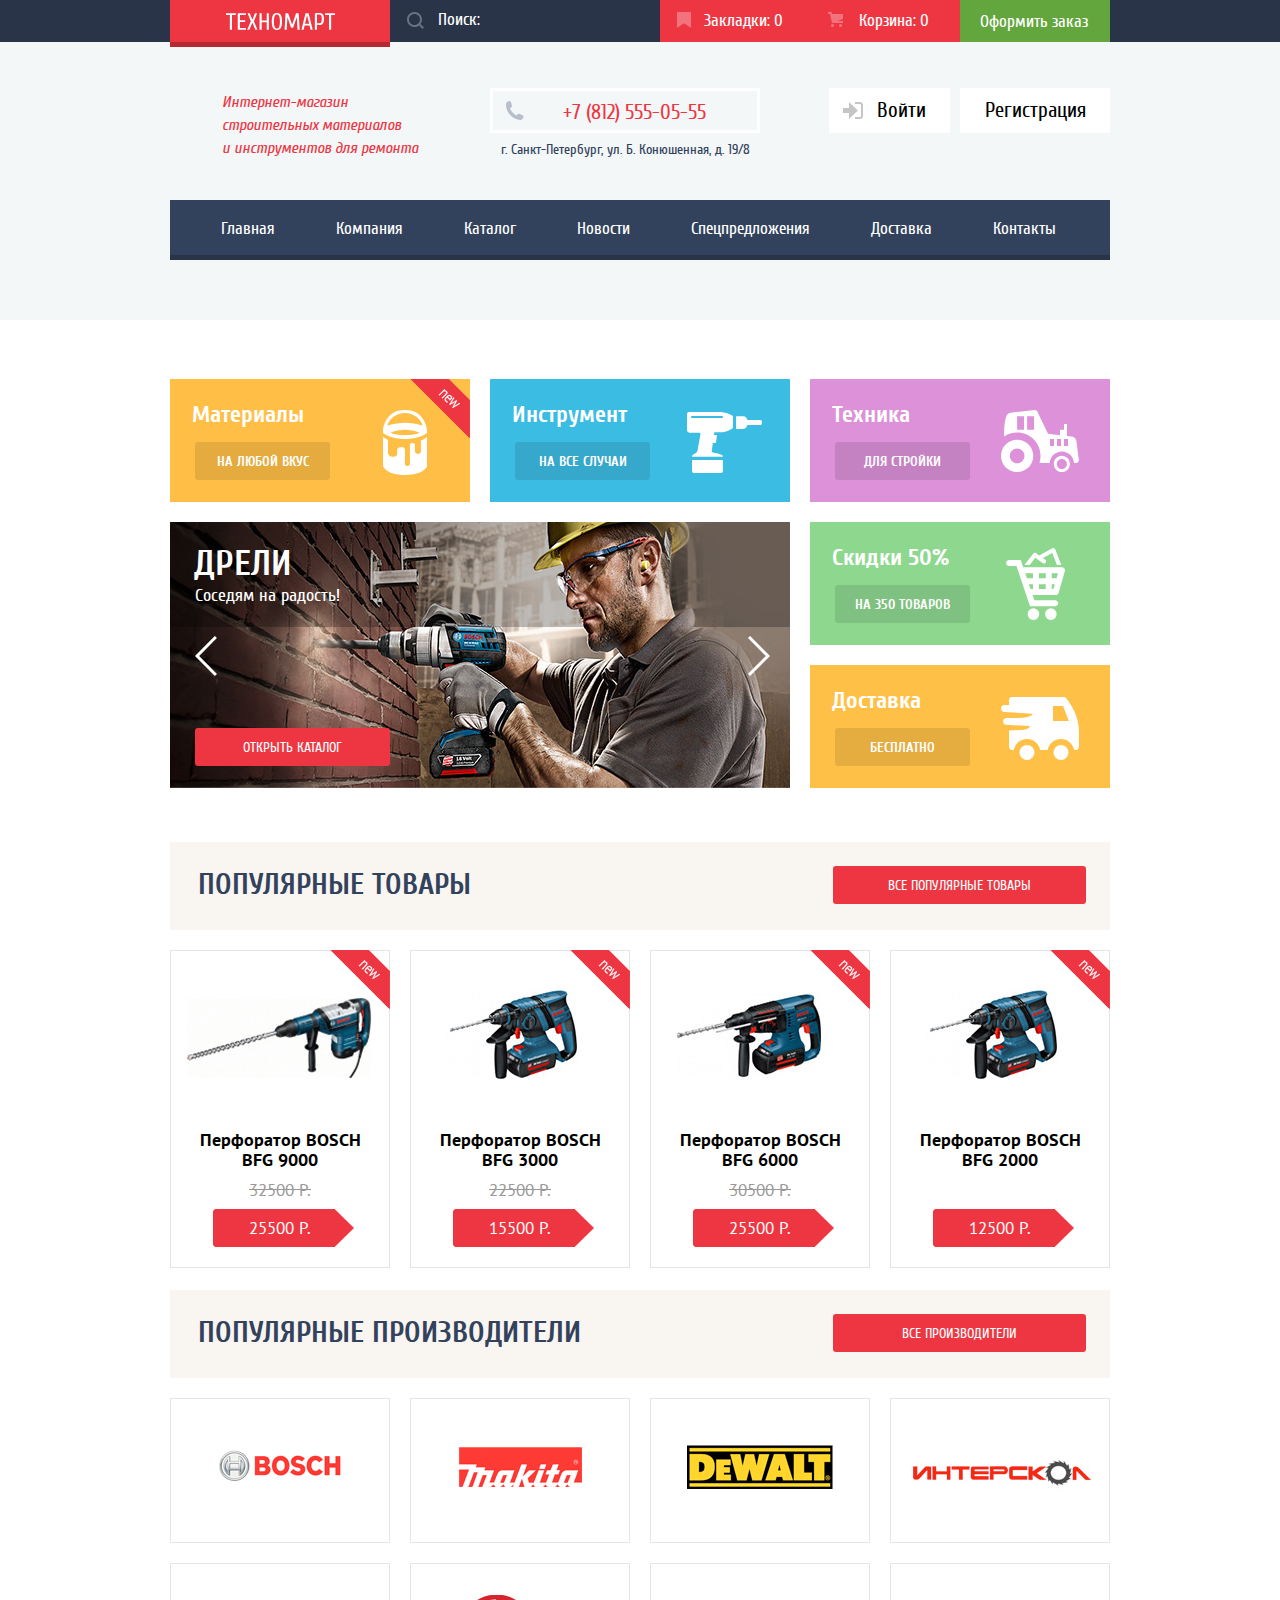
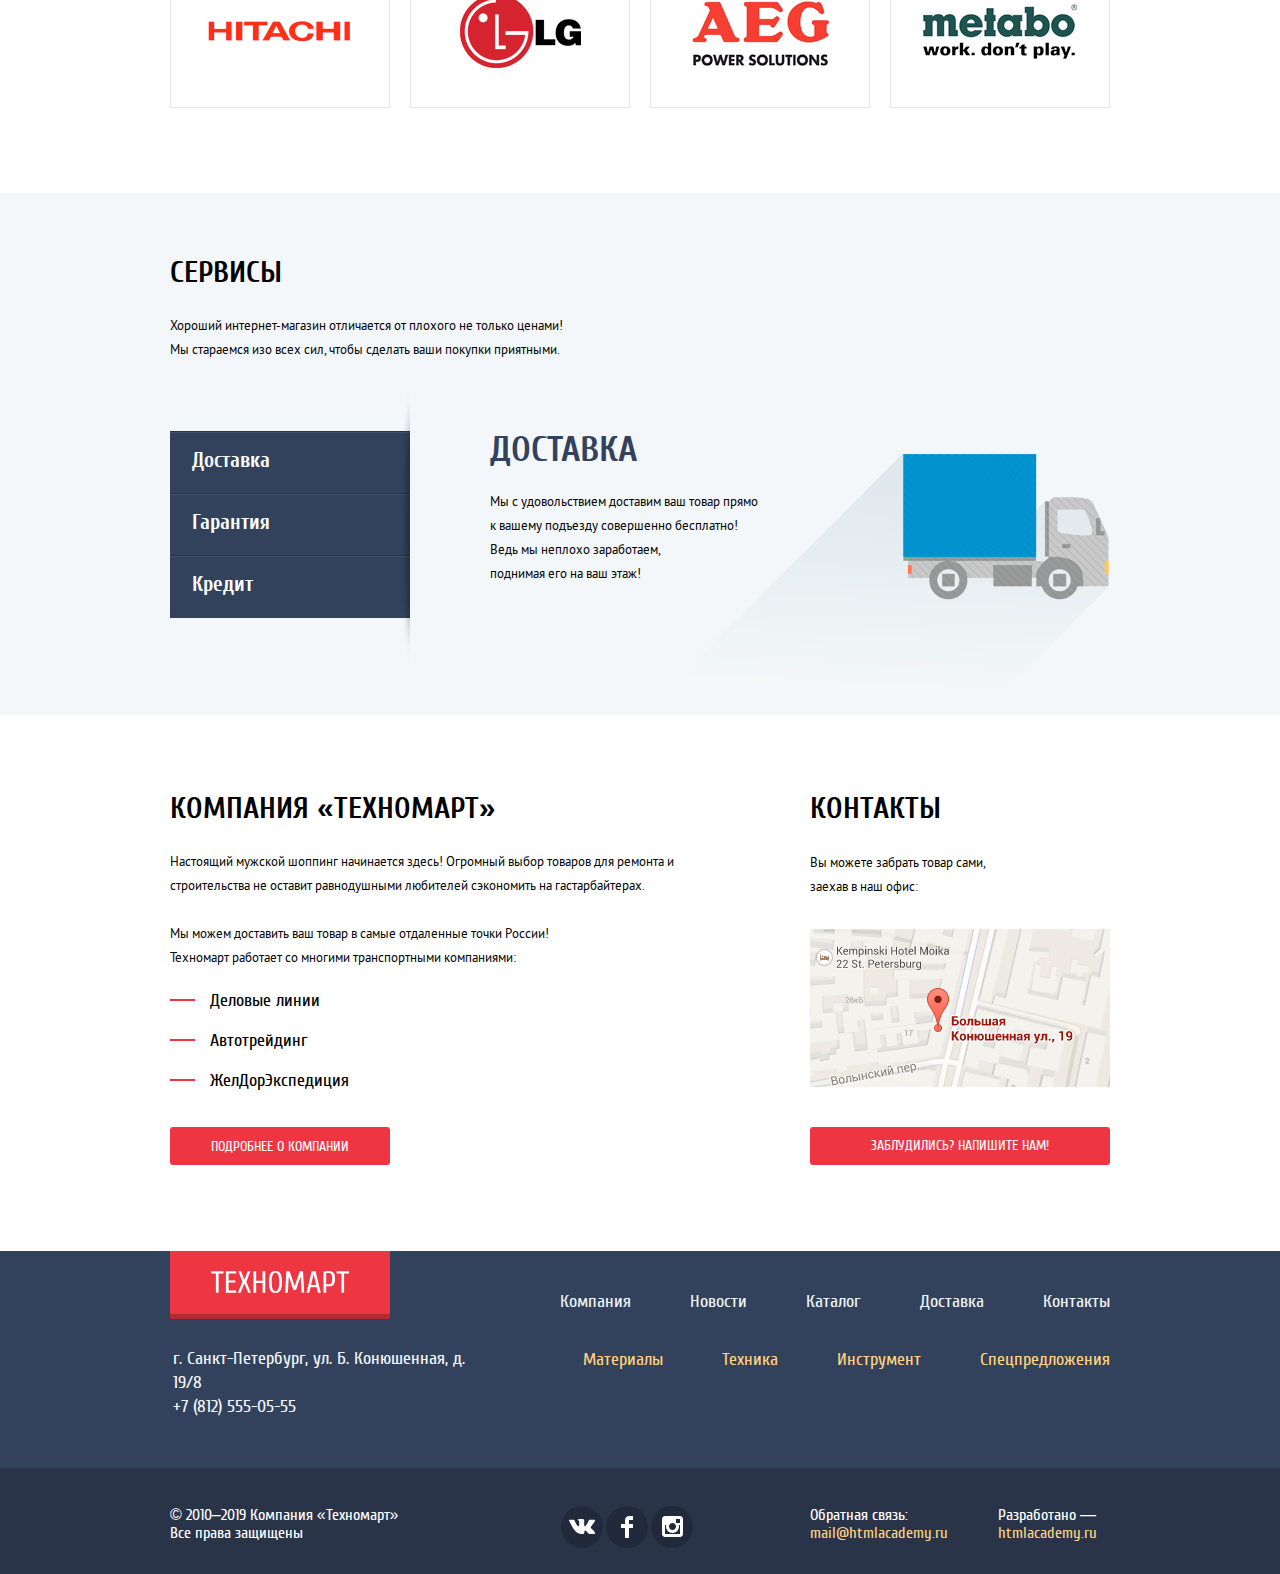
==== commit 1f7cc695: "Добавлены дополнительные декоративные элементы" ====
--- a/index.html
+++ b/index.html
@@ -82,28 +82,29 @@
       <section class="promo container">
         <h2 class="visually-hidden">Промо-блок</h2>
         <ul class="promo-list">
-            <li class="promo-item promo-materials">Материалы<a href="#">На любой вкус</a></li>
+            <li class="promo-item promo-materials flag-new">Материалы<a href="#">На любой вкус</a></li>
             <li class="promo-item promo-instrument">Инструмент<a href="#">На все случаи</a></li>
             <li class="promo-item promo-for-build">Техника<a href="#">Для стройки</a></li>
             
         </ul>
         <div class="promo-wrapper">
-          <div class="slide slide-1">
-            <h3>Дрели</h3>
-            <p>Соседям на радость!</p>
-            <img src="img/slide-1.jpg" alt="Работа дрелью" width="620" height="266">
-            <a class="button" href="inner.html">Открыть каталог</a>
-            <button class="button" type="button">Предыдущий слайд</button>
-            <button class="button" type="button">Следующий слайд</button>
-          </div>
-          <div class="slide slide-2">
+          <div class="slider-wrapper">
+            <div class="slide slide-1">
+              <h3>Дрели</h3>
+              <p>Соседям на радость!</p>
+              <img src="img/slide-1.jpg" alt="Работа дрелью" width="620" height="266">
+              <a class="button" href="inner.html">Открыть каталог</a>
+            </div>
+            <div class="slide slide-2">
               <h3>Перфораторы</h3>
               <p>Настоящие мужские игрушки</p>
               <img src="img/slide-2.jpg" alt="Работа перфоратором" width="620" height="266">
               <a class="button" href="inner.html">Открыть каталог</a>
-              <button class="button" type="button">Предыдущий слайд</button>
-              <button class="button" type="button">Следующий слайд</button>
+            </div>
+              <button class="slider-button slider-button-left" type="button"><span class="visually-hidden">Предыдущий слайд</span></button>
+              <button class="slider-button slider-button-right" type="button"><span class="visually-hidden">Следующий слайд</span></button>
           </div>
+          
           <div class="promo-item promo-sale">Скидки 50%<a href="#">На 350 товаров</a></div>
           <div class="promo-item promo-delivery">Доставка<a href="#">Бесплатно</a></div>
         </div>
@@ -116,42 +117,45 @@
         </div>
         
         <ul class="catalog-items-list">
-            <li class="catalog-item">
+            <li class="catalog-item flag-new">
                 <h3 class="catalog-item-title">Перфоратор BOSCH BFG 9000</h3>
                 <img src="img/perforator_1.jpg" width="218" height="170" alt="Перфоратор BOSCH BFG 9000">
                 <p class="catalog-item-discount">32500 Р.</p>
                 <p class="catalog-item-price">25500 Р.</p>
+                
                 <div class="actions">
                   <a class="buy" href="#">Купить</a>
                   <a class="bookmark" href="#">В закладки</a>
                 </div>
             </li>
-            <li class="catalog-item">
+            <li class="catalog-item flag-new">
                 <h3 class="catalog-item-title">Перфоратор BOSCH BFG 3000</h3>
                 <img src="img/perforator_2.jpg" width="218" height="170" alt="Перфоратор BOSCH BFG 3000">
                 <p class="catalog-item-discount">22500 Р.</p>
                 <p class="catalog-item-price">15500 Р.</p>
+
                 <div class="actions">
                   <a class="buy" href="#">Купить</a>
                   <a class="bookmark" href="#">В закладки</a>
                 </div>
             </li>
-            <li class="catalog-item">
+            <li class="catalog-item flag-new">
                 <h3 class="catalog-item-title">Перфоратор BOSCH BFG 6000</h3>
                 <img src="img/perforator_3.jpg" width="218" height="170" alt="Перфоратор BOSCH BFG 6000">
                 <p class="catalog-item-discount">30500 Р.</p>
                 <p class="catalog-item-price">25500 Р.</p>
+
                 <div class="actions">
                   <a class="buy" href="#">Купить</a>
                   <a class="bookmark" href="#">В закладки</a>
                 </div>
             </li>
-            <li class="catalog-item">
+            <li class="catalog-item flag-new">
                 <h3 class="catalog-item-title">Перфоратор BOSCH BFG 2000</h3>
                 <img src="img/perforator_4.jpg" width="218" height="170" alt="Перфоратор BOSCH BFG 2000">
                 <p class="catalog-item-discount"></p>
                 <p class="catalog-item-price">12500 Р.</p>
-                <div class="flag-new"></div>
+                
                 <div class="actions">
                   <a class="buy" href="#">Купить</a>
                   <a class="bookmark" href="#">В закладки</a>
@@ -228,17 +232,17 @@
                 <h3>Доставка</h3>
                 <p>
                   Мы с удовольствием доставим ваш товар прямо<br>
-                  к вашему подъезду совершенно бесплатно!<br>
+                  к вашему подъезду совершенно бесплатно!
                   Ведь мы неплохо заработаем,<br>
-                  поднимая его на ваш этаж!<br>
+                  поднимая его на ваш этаж!
                 </p>
             </div>
             <div class="service-unit service-guarantee">
                 <h3>Гарантия</h3>
                 <p>
                   Если купленный у нас товар поломается или заискрит,<br>
-                  а также в случае пожара, спровоцированного его возгоранием,<br>
-                  вы всегда можете быть уверены в нашей гарантии. Мы обменяем<br>
+                  а также в случае пожара, спровоцированного его возгоранием,
+                  вы всегда можете быть уверены в нашей гарантии. Мы обменяем
                   сгоревший товар на новый.<br>
                   Дом уж восстановите как-нибудь сами.
                 </p>
@@ -319,41 +323,18 @@
           </p>
           <ul class="footer-social-list">
             <li>
-              <a class="social-button" href="#">
+              <a class="social-button social-button-vk" href="#">
                 <span class="visually-hidden">Вконтакте</span>
-                <svg version="1.1" id="Layer_1" xmlns="http://www.w3.org/2000/svg" xmlns:xlink="http://www.w3.org/1999/xlink" x="0px" y="0px"
-                    width="26px" height="15px" viewBox="0 0 26 15" enable-background="new 0 0 26 15" xml:space="preserve">
-                    <path fill="#FFFFFF" d="M16.138,11.51c0.956-0.309,2.18,2.04,3.483,2.939c0.978,0.681,1.727,0.534,1.727,0.534l3.473-0.05
-                    c0,0,1.815-0.112,0.957-1.554c-0.071-0.12-0.503-1.069-2.585-3.022c-2.177-2.043-1.882-1.712,0.739-5.244
-                    c1.597-2.153,2.236-3.468,2.036-4.028c-0.192-0.539-1.365-0.399-1.365-0.399L20.69,0.713c-0.381,0.001-0.704,0.119-0.851,0.515
-                    c-0.003,0.004-0.621,1.666-1.445,3.079c-1.741,2.989-2.436,3.148-2.724,2.961c-0.661-0.433-0.494-1.737-0.494-2.664
-                    c0-2.897,0.432-4.105-0.846-4.417c-0.427-0.104-0.739-0.172-1.828-0.182c-1.392-0.021-2.574,0-3.244,0.329
-                    c-0.445,0.223-0.786,0.712-0.579,0.74c0.26,0.035,0.843,0.16,1.155,0.586c0.401,0.552,0.389,1.789,0.389,1.789
-                    s0.229,3.411-0.54,3.834c-0.528,0.29-1.25-0.302-2.803-3.016C6.087,2.879,5.488,1.345,5.488,1.345S5.372,1.06,5.162,0.904
-                    C4.912,0.719,4.562,0.66,4.562,0.66L0.848,0.684c0,0-0.558,0.016-0.763,0.262C-0.097,1.164,0.07,1.614,0.07,1.614
-                    s2.909,6.881,6.203,10.347c3.02,3.182,6.452,2.971,6.452,2.971h1.555c0,0,0.469-0.054,0.709-0.312
-                    c0.224-0.24,0.214-0.691,0.214-0.691S15.172,11.82,16.138,11.51z"/>
-                </svg>
               </a>
             </li>
             <li>
-              <a class="social-button" href="#">
+              <a class="social-button social-button-fb" href="#">
                 <span class="visually-hidden">Фейсбук</span>
-                <svg version="1.1" id="Layer_2" xmlns="http://www.w3.org/2000/svg" xmlns:xlink="http://www.w3.org/1999/xlink" x="0px" y="0px"
-                    width="12px" height="22px" viewBox="0 0 12 22" enable-background="new 0 0 12 22" xml:space="preserve">
-                    <path fill="#FFFFFF" d="M12,4V0H8C5.791,0,4,1.791,4,4v4H0v4h4v10h4V12h4V8H8V4H12z"/>
-                </svg>
               </a>
             </li>
             <li>
-              <a class="social-button" href="#">
+              <a class="social-button social-button-insta" href="#">
                 <span class="visually-hidden">Инстаграм</span>
-                <svg version="1.1" id="Layer_1" xmlns="http://www.w3.org/2000/svg" xmlns:xlink="http://www.w3.org/1999/xlink" x="0px" y="0px"
-                        width="21px" height="21px" viewBox="0 0 21 21" enable-background="new 0 0 21 21" xml:space="preserve">
-                    <path fill="#FFFFFF" d="M18,0H3C1.35,0,0,1.35,0,3v15c0,1.65,1.35,3,3,3h15c1.65,0,3-1.35,3-3V3C21,1.35,19.65,0,18,0z M10.5,7
-                        c1.93,0,3.5,1.57,3.5,3.5S12.43,14,10.5,14S7,12.43,7,10.5S8.57,7,10.5,7z M18,18H3V9h1.181C4.067,9.482,4,9.983,4,10.5
-                        c0,3.59,2.91,6.5,6.5,6.5s6.5-2.91,6.5-6.5c0-0.517-0.066-1.018-0.181-1.5H18V18z M18,7h-4V3h4V7z"/>
-                </svg>
               </a>
             </li>
         </ul>
@@ -371,7 +352,7 @@
       </div>
     </footer>
 
-    <section class="big-map">
+    <section class="modal big-map">
       <h2 class="visually-hidden">Большая карта</h2>
         <img src="img/map-big.png" width="940" height="446" alt="Мы находимся по адресу: г. Санкт-Петербург, ул. Б.Конюшенная, д.19/8">
         <button class="close-button" type="button">
@@ -379,7 +360,7 @@
         </button>
     </section>
 
-    <section class="feedback">
+    <section class="modal feedback">
       <h2 class="visually-hidden">Заблудились? Напишите нам!</h2>
       <form class="feedback-form" action="https://echo.htmlacademy.ru/courses" method="post">
         <p class="feedback-item">
--- a/css/style.css
+++ b/css/style.css
@@ -224,6 +224,8 @@
 
     position: absolute;
     
+    background-position: 0 0;
+    background-repeat: no-repeat;
     opacity: 0.3;
 }
 
@@ -234,8 +236,6 @@
     height: 16px;
     
     background-image: url("../img/icon-bookmark.svg");
-    background-position: 0 0;
-    background-repeat: no-repeat;
 }
 
 .cart a::before {
@@ -245,8 +245,6 @@
     height: 15px;
     
     background-image: url("../img/icon-cart.svg");
-    background-position: 0 0;
-    background-repeat: no-repeat;
 }
 
 .bookmarks a:hover::before,
@@ -558,7 +556,6 @@
 
     background-color: #32425c;
     border-radius: 50%;
-
 }
 
 .main-nav {
@@ -626,14 +623,47 @@
 .promo-item {
     width: 300px;
     min-height: 123px;
+    box-sizing: border-box;
     margin-bottom: 20px;
+    padding-top: 21px;
+    padding-bottom: 22px;
+    padding-left: 22px;
 
     font-weight: bold;
     font-size: 24px;
     line-height: 30px;   
 }
 
+.promo-materials {
+    position: relative;
+}
+
+.flag-new::after {
+    content: "";
+    
+    position: absolute;
+    top: 0;
+    right: 0;
+    z-index: 20;
+    
+    width: 60px;
+    height: 60px;
+    
+    text-indent: -1000px;
+    overflow: hidden;
+
+    background: url("../img/new-flag.png") no-repeat 0 0;
+}
+
 .promo-item a {
+    display: block;
+    box-sizing: border-box;
+    width: 135px;
+    margin-top: 12px;
+    margin-left: 3px;
+    padding-top: 11px;
+    padding-bottom: 9px;
+
     font-size: 14px;
     line-height: 18px;
     text-align: center;
@@ -641,27 +671,36 @@
     text-transform: uppercase;
     
     background-color: rgba(0, 0, 0, 0.1);
-    border-radius: 2px;
+    border-radius: 3px;
+}
+
+.promo-item a:hover,
+.promo-item a:focus {
+    background-color: rgba(0, 0, 0, 0.2);
+}
+
+.promo-item a:active {
+    background-color: rgba(0, 0, 0, 0.3);
 }
 
 .promo-materials {
     background-color: #ffbf47;
     background-image: url("../img/icon-1.svg");
-    background-position: 0 50px;
+    background-position: 213px 31px;
     background-repeat: no-repeat;
 }
 
 .promo-instrument {
     background-color: #3bbce3;
     background-image: url("../img/icon-2.svg");
-    background-position: 0 50px;
+    background-position: 197px 33px;
     background-repeat: no-repeat;
 }
 
 .promo-for-build {
     background-color: #dc91d8;
     background-image: url("../img/icon-3.svg");
-    background-position: 0 50px;
+    background-position: 191px 31px;
     background-repeat: no-repeat;
 }
 
@@ -674,8 +713,8 @@
     margin-bottom: 34px;
 }
 
-.promo-wrapper div {
-    margin-bottom: 20px;
+.slider-wrapper {
+    position: relative;
 }
 
 .slide {
@@ -684,6 +723,7 @@
     width: 620px;
     min-height: 266px;
     margin-right: 20px;
+    margin-bottom: 20px;
 
     font-family: "Cuprum", Arial, sans-serif;
     color: #ffffff;
@@ -693,7 +733,8 @@
 
 .slide h3 {
     position: absolute;
-
+    top: 24px;
+    left: 24px;
 
     margin: 0;
 
@@ -705,6 +746,9 @@
 
 .slide p {
     position: absolute;
+    top: 62px;
+    left: 25px;
+
     margin: 0;
 
     font-size: 18px;
@@ -716,24 +760,60 @@
 
 .slide .button {
     position: absolute;
-    top: 0;
+    bottom: 22px;
+    left: 25px;
+
+    width: 195px;
+    padding-top: 11px;
+    padding-bottom: 9px;
+
+    text-align: center;
+}
+
+.slide-1 {
+    /* display: none; */
 }
 
 .slide-2 {
     display: none;
+}
+
+.slider-button {
+    position: absolute;
+    top: 40%;
+
+    width: 22px;
+    height: 40px;
+
+    background-color: transparent;
+    background-position: 0 0;
+    background-repeat: no-repeat;
+    border: none;
+}
+
+.slider-button-left {
+    left: 25px;
+
+    background-image: url("../img/icon-left.svg");
+}
+
+.slider-button-right {
+    right: 40px;
+    
+    background-image: url("../img/icon-right.svg");
 }
 
 .promo-sale {
     background-color: #8ed78f;
     background-image: url("../img/icon-4.svg");
-    background-position: 0 50px;
+    background-position: 196px 26px;
     background-repeat: no-repeat;
 }
 
 .promo-delivery {
     background-color: #ffc047;
     background-image: url("../img/icon-5.svg");
-    background-position: 0 50px;
+    background-position: 191px 32px;
     background-repeat: no-repeat;
 }
 
@@ -828,6 +908,7 @@
 .services {
     margin-bottom: 79px;
     padding-top: 65px;
+    padding-bottom: 22px;
 
     background-color: #f4f7f9;
 }
@@ -886,6 +967,9 @@
     color: #ffffff;
 
     background-color: #32425c;
+    box-shadow: 
+        0 -1px 0 0 #293449,
+        0 1px 0 0 #405069 inset;
 }
 
 .service-item:hover,
@@ -897,6 +981,9 @@
     color: #32425c;
 
     background-color: #ffffff;
+    box-shadow: 
+        0 -1px 0 0 #ffffff,
+        0 1px 0 0 #ffffff inset;
 }
 
 .service-wrapper {
@@ -905,17 +992,21 @@
 
 .service-unit {
     flex-grow: 1;
-
     padding-bottom: 107px;
 }
 
-.service-unit h3,
+.service-unit h3 {
+    margin: 0;
+    margin-bottom: 22px;
+}
+
 .service-unit p {
-    margin: 0;
-    margin-bottom: 22px;
+    width: 275px;
+    margin: 0;
 }
 
 .service-delivery {
+    /* display: none; */
 
     background-image: url("../img/delivery.png");
     background-position: 151px 22px;
@@ -930,12 +1021,20 @@
     background-repeat: no-repeat;
 }
 
+.service-guarantee p {
+    width: 377px;
+}
+
 .service-credit {
     display: none;
 
     background-image: url("../img/credit.png");
     background-position: 150px 0px;
     background-repeat: no-repeat;
+}
+
+.service-credit p {
+    width: 279px;
 }
 
 .service-credit .button {
@@ -987,11 +1086,26 @@
 }
 
 .delivery li {
+    position: relative;
+
     margin-bottom: 20px;
 
     font-family: "Cuprum", Arial, sans-serif;
     font-size: 18px;
     line-height: 20px;
+}
+
+.delivery li::before {
+    content: "";
+
+    position: absolute;
+    top: 40%;
+    left: -40px;
+
+    width: 25px;
+    height: 2px;
+
+    background-color: #ee3643;
 }
 
 .delivery .button {
@@ -1130,6 +1244,7 @@
     text-transform: uppercase;
 
     background-color: #f7f3ec;
+    border-radius: 3px;
 }
 
 .filter fieldset {
@@ -1375,57 +1490,85 @@
 
 .sort {
     display: flex;
+    flex-wrap: wrap;
+    justify-content: space-between;
 
     margin-bottom: 20px;
-    padding: 10px 18px;
+    padding-top: 10px;
+    padding-right: 18px;
+    padding-left: 18px;
 
     line-height: 18px;
     text-transform: uppercase;
 
     background-color: #f7f3ec;
+    border-radius: 3px;
 }
 
 .sort-title {
     margin: 0;
-    margin-right: 130px;
+    margin-right: 140px;
 }
 
 .sort-list {
     display: flex;
     flex-wrap: wrap;
     justify-content: space-between;
-    flex-grow: 1;
+    width: 354px;
+    margin: 0;
+    margin-right: 40px;
+    padding: 0;
+
+    list-style: none;
+}
+
+.sort-item {
+    margin-bottom: 11px;
+}
+
+.sort-item a {
+    display: block;
+
+    line-height: 16px;
+    color: rgba(0, 0, 0, 0.18);
+
+    border-bottom: 1px dotted #ee3643;
+}
+
+.sort-item a:hover,
+.sort-item a:focus {
+    color: #000000;
+
+    border-bottom: 1px solid #ee3643;
+}
+
+.sort-item a:active {
+    color: #ee3643;
+    text-decoration: none;
+
+    border-bottom: none;
+}
+
+.order-list {
+    display: flex;
+    flex-wrap: wrap;
+    justify-content: space-between;
+    
+    width: 42px;
     margin: 0;
     margin-left: auto;
     padding: 0;
+    padding-top: 1px;
 
     list-style: none;
 }
 
-.sort a {
-    color: rgba(0, 0, 0, 0.18);
-    text-decoration: underline;
-    text-decoration-style: dotted;
-    text-decoration-color: #ee3643;
-}
-
-.sort a:hover,
-.sort a:focus {
-    color: #000000;
-    text-decoration-style: solid;
-}
-
-.sort a:active {
-    color: #ee3643;
-    text-decoration: none;
-}
-
-.sort-link-icon:hover polygon,
-.sort-link-icon:focus polygon {
+.order-link-icon:hover polygon,
+.order-link-icon:focus polygon {
     fill: #231F20;
 }
 
-.sort-link-icon:active polygon {
+.order-link-icon:active polygon {
     fill: #ee3643;
 }
 
@@ -1456,6 +1599,11 @@
 
 .catalog-item:nth-child(3n) {
     margin-right: 0;
+}
+
+.catalog-item.flag-new::after {
+    top: -1px;
+    right: -1px;
 }
 
 .catalog-item:hover {
@@ -1499,31 +1647,18 @@
 .catalog-item-price {
     position: relative;
 
-    width: 80px;
-    margin: 8px auto;
+    width: 89px;
+    margin-top: 8px;
+    margin-left: 42px;
     margin-bottom: 20px;
     padding: 10px 30px;
+    padding-left: 22px;
 
     color: #ffffff;
 
     background-image: url("../img/red-button.svg");
     background-position: 0 0;
     background-repeat: no-repeat;
-}
-
-.catalog-item .flag-new {
-    position: absolute;
-    top: -1px;
-    right: -1px;
-    z-index: 20;
-    
-    width: 60px;
-    height: 60px;
-    
-    text-indent: -1000px;
-    overflow: hidden;
-
-    background: url("../img/new-flag.png") no-repeat 0 0;
 }
 
 .catalog-item .actions {
@@ -1544,7 +1679,9 @@
     display: block;
     box-sizing: border-box;
     width: 135px;
-    margin: 3px auto;
+    margin-top: 3px;
+    margin-bottom: 3px;
+    margin-left: 41px;
     
     font-family: "Cuprum", Arial, sans-serif;
     font-size: 14px;
@@ -1816,8 +1953,8 @@
 }
 
 .footer-wrapper-bottom {
-    padding-top: 39px;
-    padding-bottom: 25px;
+    padding-top: 38px;
+    padding-bottom: 26px;
 
     font-size: 16px;
     line-height: 18px;
@@ -1846,19 +1983,29 @@
     justify-content: space-between;
     width: 132px;
     margin: 0 auto;
-    
-    text-align: center;
 }
 
 .social-button {
-    display: flex;
-    align-items: center;
-    justify-content: center;
+    display: block;
     width: 42px;
     height: 42px;
 
     background-color: #212a3a;
+    background-position: center;
+    background-repeat: no-repeat;
     border-radius: 50%;
+}
+
+.social-button-vk {
+    background-image: url("../img/icon-vk.svg");
+}
+
+.social-button-fb {
+    background-image: url("../img/icon-fb.svg");
+}
+
+.social-button-insta {
+    background-image: url("../img/icon-insta.svg");
 }
 
 .social-button:hover,
@@ -1910,46 +2057,40 @@
     margin-top: 0;
 }
 
+.modal {
+    position: fixed;
+    top: 50%;
+    left: 50%;
+    transform: translate(-50%, -50%);
+    z-index: 100;
+
+    display: none;
+    width: 620px;
+
+    font-family: "Cuprum", Arial, sans-serif;
+
+    border-top: 7px solid #ff5257;
+    box-shadow: 0px 20px 40px 0 rgba(0, 0, 0, 0.75);
+}
+
 .big-map {
-    position: relative;
     width: 940px;
     height: 446px;
 
     background-color: #565656;
+    border: none;
     box-shadow: 0 0 14.7px 1.3px rgba(47, 42, 43, 0.5);
 }
 
-.close-button {
-    position: absolute;
-    top: 9px;
-    right: 9px;
-
-    width: 21px;
-    height: 21px;
-    margin: 0;
-    padding: 0;
-
-    background-image: url("../img/icon-close.svg");
-    background-position: 0 0;
-    background-repeat: no-repeat;
-    border: none;
-}
-
 .feedback {
-    position: relative;
-
-    width: 620px;
     min-height: 386px;
     margin-bottom: 100px;
     padding-bottom: 37px;
 
-    font-family: "Cuprum", Arial, sans-serif;
     line-height: 18px;
     
     background-image: 
         linear-gradient(to top, #f4f4f4 112px, #ffffff 112px);
-    border-top: 7px solid #ff5257;
-    box-shadow: 0px 20px 40px 0 rgba(0, 0, 0, 0.75);
 }
 
 .feedback-form {
@@ -2023,22 +2164,9 @@
 }
 
 .product-added {
-    position: fixed;
-    top: 50%;
-    left: 50%;
-    transform: translate(-50%, -50%);
-
-    display: none;
-    width: 620px;
     min-height: 275px;
 
-    font-family: "Cuprum", Arial, sans-serif;
-    color: #000000;
-
     background-color: #ffffff;
-    border-top: 7px solid #ee3643;
-    box-shadow: 0px 20px 40px 0 rgba(41, 52, 73, 0.75);
-
 }
 
 .product-added h2 {
@@ -2100,14 +2228,12 @@
     color: #ffffff;
 
     background-color: #ee3643;
-
 }
 
 .continue-button {
     color: #000000;
 
     background-color: #ffffff;
-    
 }
 
 .close-button {
@@ -2125,6 +2251,7 @@
     background-position: 0 0;
     background-repeat: no-repeat;
     border: none;
+    cursor: pointer;
 }
 
 @font-face {
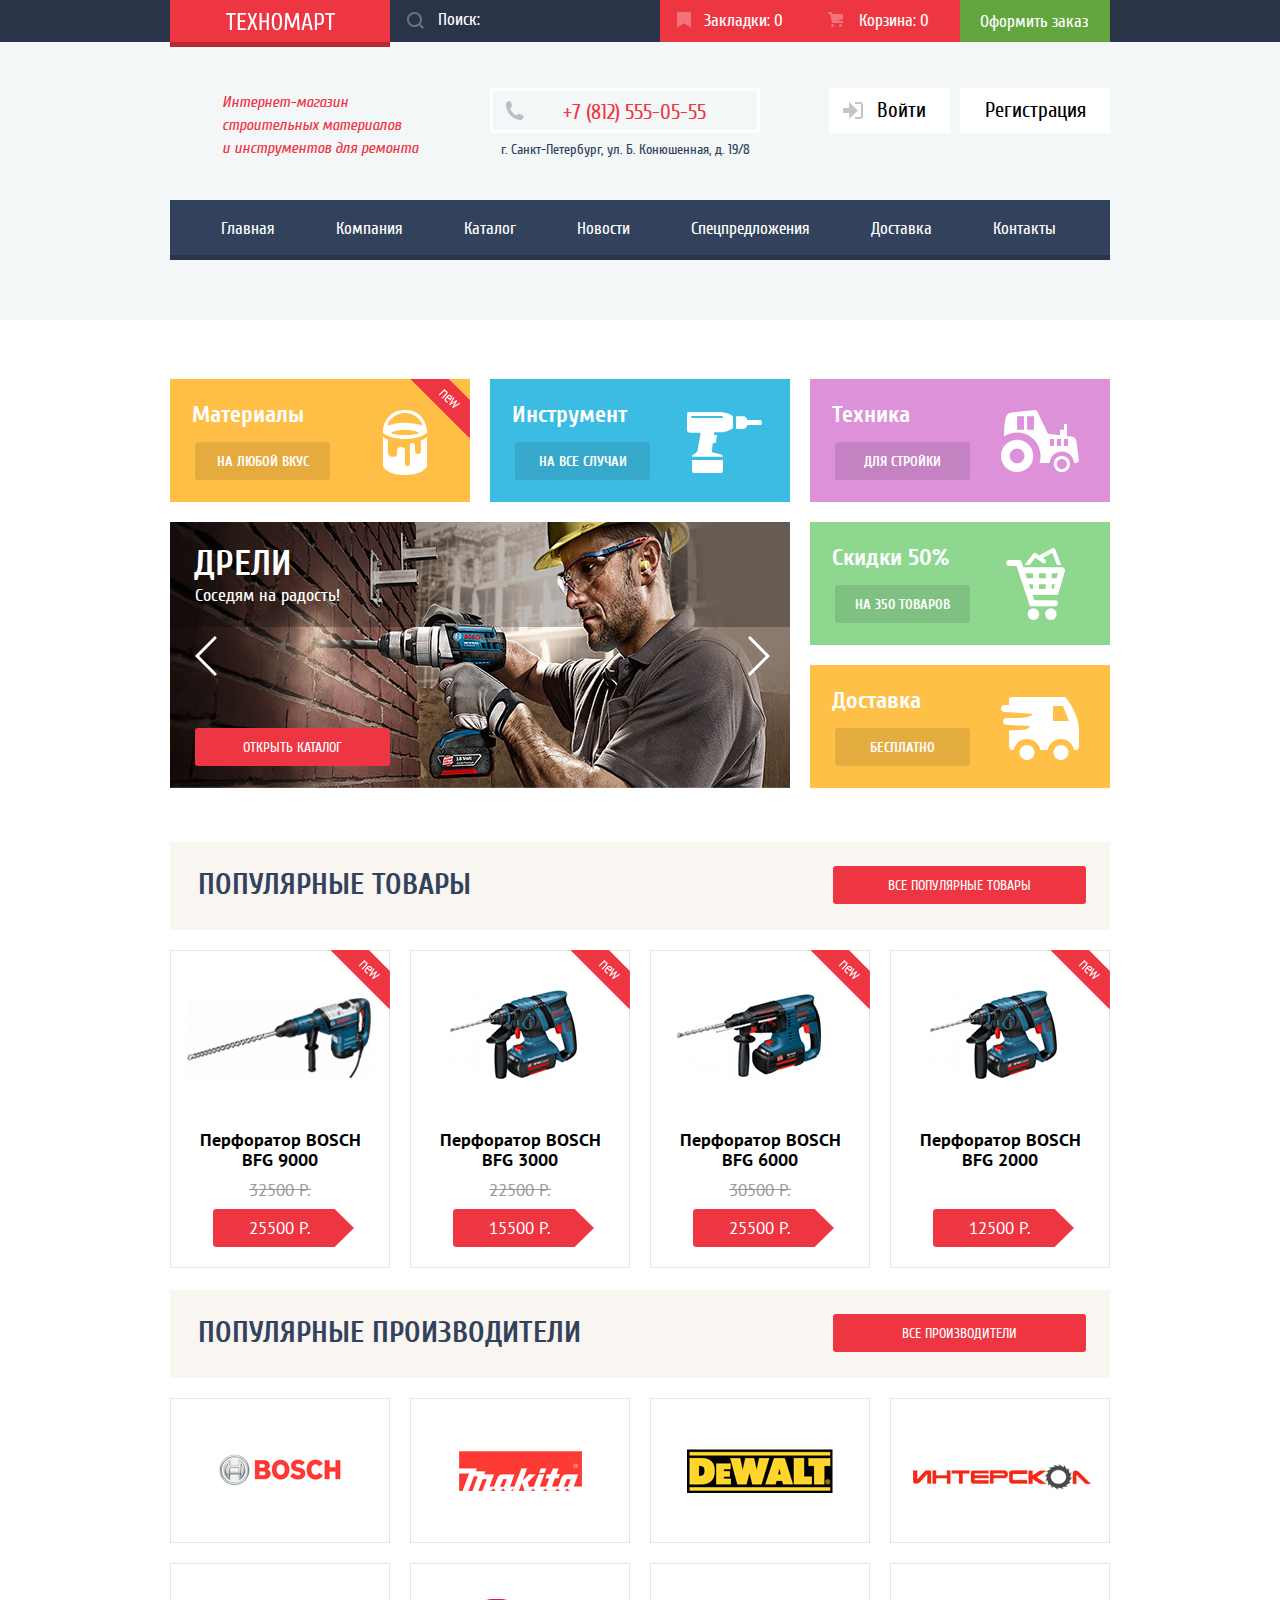
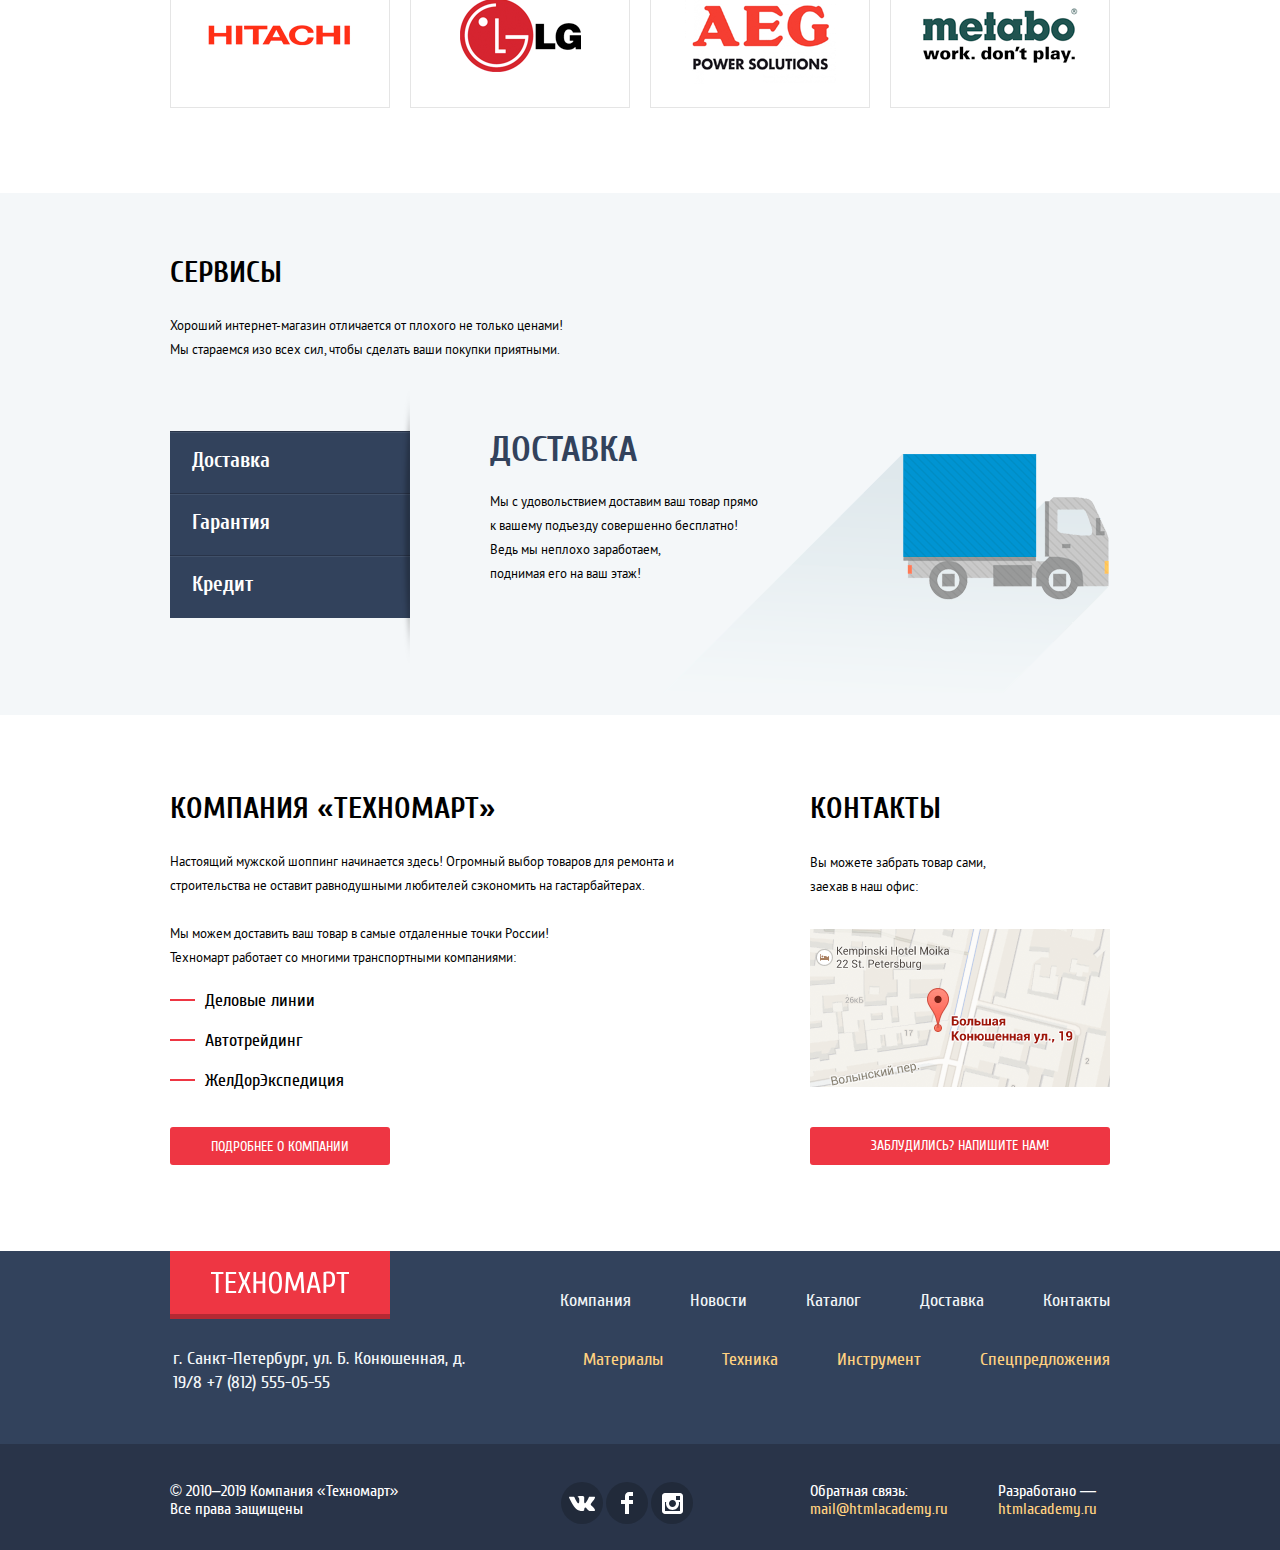
==== commit cdc45f95: "Исправлены несоответствия базовым критериям" ====
--- a/index.html
+++ b/index.html
@@ -3,6 +3,7 @@
   <head>
     <meta charset="utf-8">
     <title>HTML Academy: Техномарт</title>
+    <!-- <link href="https://fonts.googleapis.com/css?family=Cuprum:400,400i,700,700i|PT+Sans:400,400i,700,700i&display=swap&subset=latin,cyrillic" rel="stylesheet"> -->
     <link href="css/normalize.css" rel="stylesheet">
     <link href="css/style.css" rel="stylesheet">
   </head>
@@ -10,17 +11,16 @@
     <header class="main-header">
       <div class="header-wrapper-top">
         <div class="columns container">
-          <a class="logo header-logo" href="index.html"><img src="img/logo-technomart.svg" width="109" height="19" alt="Логотип Техномарта"></a>
+          <div class="logo header-logo">
+            <img src="img/logo-technomart.svg" width="109" height="19" alt="Логотип Техномарта">
+          </div>
           
           <form class="search" action="https://echo.htmlacademy.ru/courses" method="get">
-            
             <label class="visually-hidden" for="search">Поиск:</label>
             <input class="search-input" type="text" name="search" id="search" placeholder="Поиск:">
             <svg class="search-icon" version="1.1" xmlns="http://www.w3.org/2000/svg" xmlns:xlink="http://www.w3.org/1999/xlink" x="0px" y="0px" width="17px"
               height="17px" viewBox="0 0 17 17" enable-background="new 0 0 17 17" xml:space="preserve">
-              <g id="Layer_1">
-              </g>
-              <g id="Layer_2">
+              <g>
                 <path fill="#ffffff" d="M17,15.586l-3.542-3.542C14.421,10.782,15,9.21,15,7.5C15,3.358,11.643,0,7.5,0C3.358,0,0,3.358,0,7.5
                   C0,11.643,3.358,15,7.5,15c1.71,0,3.282-0.579,4.544-1.542L15.586,17L17,15.586z M2,7.5C2,4.467,4.467,2,7.5,2
                   C10.532,2,13,4.467,13,7.5c0,3.032-2.468,5.5-5.5,5.5C4.467,13,2,10.532,2,7.5z"/>
@@ -39,7 +39,7 @@
 
       <div class="container">
         <div class="header-wrapper-middle">
-          <p class="site-title">Интернет-магазин строительных материалов<br> и инструментов для ремонта</p>
+          <p class="site-title">Интернет-магазин строительных материалов и&nbsp;инструментов для ремонта</p>
           <div class="header-contacts">
             <a class="header-phone-number" href="+78125550555">+7 (812) 555-05-55</a>
             <p class="header-address">г. Санкт-Петербург, ул. Б. Конюшенная, д. 19/8</p>
@@ -47,7 +47,7 @@
           <ul class="user-login-list">
             <li class="login">
               <a class="login-link" href="#">Войти</a>
-              <svg class="login-icon" version="1.1" id="Layer_1" xmlns="http://www.w3.org/2000/svg" xmlns:xlink="http://www.w3.org/1999/xlink" x="0px" y="0px"
+              <svg class="login-icon" version="1.1" xmlns="http://www.w3.org/2000/svg" xmlns:xlink="http://www.w3.org/1999/xlink" x="0px" y="0px"
                   width="20px" height="17px" viewBox="0 0 20 17" enable-background="new 0 0 20 17" xml:space="preserve">
                 <g>
                   <polygon fill="#c5c5c5" points="14.875,8.5 6,0 6,6 0,6 0,11 6,11 6,17 	"/>
@@ -92,17 +92,17 @@
             <div class="slide slide-1">
               <h3>Дрели</h3>
               <p>Соседям на радость!</p>
-              <img src="img/slide-1.jpg" alt="Работа дрелью" width="620" height="266">
+              <img src="img/slide-1.jpg" width="620" height="266" alt="Работа дрелью">
               <a class="button" href="inner.html">Открыть каталог</a>
             </div>
             <div class="slide slide-2">
               <h3>Перфораторы</h3>
               <p>Настоящие мужские игрушки</p>
-              <img src="img/slide-2.jpg" alt="Работа перфоратором" width="620" height="266">
+              <img src="img/slide-2.jpg" width="620" height="266" alt="Работа перфоратором">
               <a class="button" href="inner.html">Открыть каталог</a>
             </div>
-              <button class="slider-button slider-button-left" type="button"><span class="visually-hidden">Предыдущий слайд</span></button>
-              <button class="slider-button slider-button-right" type="button"><span class="visually-hidden">Следующий слайд</span></button>
+              <button class="slider-button slider-button-left" type="button" aria-label="Предыдущий слайд"></button>
+              <button class="slider-button slider-button-right" type="button" aria-label="Следующий слайд"></button>
           </div>
           
           <div class="promo-item promo-sale">Скидки 50%<a href="#">На 350 товаров</a></div>
@@ -117,7 +117,7 @@
         </div>
         
         <ul class="catalog-items-list">
-            <li class="catalog-item flag-new">
+            <li class="catalog-item flag-new" tabindex="0">
                 <h3 class="catalog-item-title">Перфоратор BOSCH BFG 9000</h3>
                 <img src="img/perforator_1.jpg" width="218" height="170" alt="Перфоратор BOSCH BFG 9000">
                 <p class="catalog-item-discount">32500 Р.</p>
@@ -128,7 +128,7 @@
                   <a class="bookmark" href="#">В закладки</a>
                 </div>
             </li>
-            <li class="catalog-item flag-new">
+            <li class="catalog-item flag-new" tabindex="0">
                 <h3 class="catalog-item-title">Перфоратор BOSCH BFG 3000</h3>
                 <img src="img/perforator_2.jpg" width="218" height="170" alt="Перфоратор BOSCH BFG 3000">
                 <p class="catalog-item-discount">22500 Р.</p>
@@ -139,7 +139,7 @@
                   <a class="bookmark" href="#">В закладки</a>
                 </div>
             </li>
-            <li class="catalog-item flag-new">
+            <li class="catalog-item flag-new" tabindex="0">
                 <h3 class="catalog-item-title">Перфоратор BOSCH BFG 6000</h3>
                 <img src="img/perforator_3.jpg" width="218" height="170" alt="Перфоратор BOSCH BFG 6000">
                 <p class="catalog-item-discount">30500 Р.</p>
@@ -150,7 +150,7 @@
                   <a class="bookmark" href="#">В закладки</a>
                 </div>
             </li>
-            <li class="catalog-item flag-new">
+            <li class="catalog-item flag-new" tabindex="0">
                 <h3 class="catalog-item-title">Перфоратор BOSCH BFG 2000</h3>
                 <img src="img/perforator_4.jpg" width="218" height="170" alt="Перфоратор BOSCH BFG 2000">
                 <p class="catalog-item-discount"></p>
@@ -266,7 +266,7 @@
             товаров для ремонта и строительства не оставит равнодушными 
             любителей сэкономить на гастарбайтерах.</p>
           <h3 class="visually-hidden">Доставка</h3>
-          <p>Мы можем доставить ваш товар в самые отдаленные точки России!<br>
+          <p class="delivery-offer">Мы можем доставить ваш товар в самые отдаленные точки России!
             Техномарт работает со многими транспортными компаниями:</p>
           <ul class="delivery-list">
             <li>Деловые линии</li>
@@ -278,10 +278,8 @@
   
         <section class="contacts">
           <h2>Контакты</h2>
-          <p>Вы можете забрать товар сами,<br>
-            заехав в наш офис:</p>
-          <img src="img/map.png" width="300" height="158" alt="Мы находимся по адресу: г. Санкт-Петербург, ул. Б.Конюшенная, д.19/8">
-  
+          <p>Вы можете забрать товар сами, заехав в наш офис:</p>
+          <a class="contacts-map" href="https://goo.gl/maps/6iiLuGEUfR9q5frX9"><img src="img/map.png" width="300" height="158" alt="Мы находимся по адресу: г. Санкт-Петербург, ул. Б.Конюшенная, д.19/8"></a>
           <button class="button" type="button">Заблудились? Напишите нам!</button>
         </section>
       </div>
@@ -290,7 +288,10 @@
     <footer class="main-footer">
       <div class="main-footer-wrapper container">
         <div class="footer-wrapper-top">
-          <img class="logo footer-logo" src="img/logo-technomart.svg" width="138" height="23" alt="Логотип Техномарта">
+          <div class="logo footer-logo">
+            <img src="img/logo-technomart.svg" width="138" height="23" alt="Логотип Техномарта">
+          </div>
+          
           <ul class="footer-navigation">
             <li><a href="#">Компания</a></li>
             <li><a href="#">Новости</a></li>
@@ -302,7 +303,7 @@
         
         <div class="footer-wrapper-middle">
           <p class="footer-contacts">
-            г. Санкт-Петербург, ул. Б. Конюшенная, д. 19/8<br>
+            г. Санкт-Петербург, ул. Б. Конюшенная, д. 19/8
             <a href="+78125550555">+7 (812) 555-05-55</a>
           </p>
           <ul class="footer-offers">
@@ -318,25 +319,13 @@
       <div class="footer-wrapper-bottom">
         <div class="container">
           <p class="footer-copyright">
-            © 2010–2019 Компания «Техномарт»<br>
+            © 2010–2019 Компания «Техномарт»
             Все права защищены
           </p>
           <ul class="footer-social-list">
-            <li>
-              <a class="social-button social-button-vk" href="#">
-                <span class="visually-hidden">Вконтакте</span>
-              </a>
-            </li>
-            <li>
-              <a class="social-button social-button-fb" href="#">
-                <span class="visually-hidden">Фейсбук</span>
-              </a>
-            </li>
-            <li>
-              <a class="social-button social-button-insta" href="#">
-                <span class="visually-hidden">Инстаграм</span>
-              </a>
-            </li>
+            <li><a class="social-button social-button-vk" href="#" aria-label="Вконтакте"></a></li>
+            <li><a class="social-button social-button-fb" href="#" aria-label="Фейсбук"></a></li>
+            <li><a class="social-button social-button-insta" href="#" aria-label="Инстаграм"></a></li>
         </ul>
           <div class="columns">
             <p class="footer-email">
@@ -355,9 +344,7 @@
     <section class="modal big-map">
       <h2 class="visually-hidden">Большая карта</h2>
         <img src="img/map-big.png" width="940" height="446" alt="Мы находимся по адресу: г. Санкт-Петербург, ул. Б.Конюшенная, д.19/8">
-        <button class="close-button" type="button">
-          <span class="visually-hidden">Закрыть</span>
-        </button>
+        <button class="close-button" type="button" aria-label="Закрыть"></button>
     </section>
 
     <section class="modal feedback">
@@ -377,9 +364,7 @@
         </p>
         <button class="button send-button" type="submit">Отправить</button>
       </form>
-      <button class="close-button" type="button">
-        <span class="visually-hidden">Закрыть</span>
-      </button>
+      <button class="close-button" type="button" aria-label="Закрыть"></button>
     </section>
   </body>
 </html>
--- a/css/style.css
+++ b/css/style.css
@@ -53,7 +53,7 @@
 
     border: 0;
     
-    clip: rect(0 0 0 0);
+    clip: rect(0, 0, 0, 0);
     overflow: hidden;
 }
 
@@ -88,26 +88,27 @@
     background-color: #293449;
 }
 
-.header-logo {
+.logo {
+    display: flex;
     width: 220px;
-    height: 29px;
-    padding-top: 13px;
-
-    text-align: center;
 
     background-color: #ee3643;
     box-shadow: 0px 5px 0 0 #b52933;
 }
 
-.header-logo:hover,
-.header-logo:focus {
-    background-color: #ca2c37;
-    box-shadow: 0px 5px 0 0 #9a212a;
-}
-
-.header-logo:active {
-    background-color: #ba2732;
-    box-shadow: 0px 5px 0 0 #8e1e26;
+.logo img {
+    margin: auto;
+}
+
+.header-logo {
+    height: 42px;
+    
+    text-align: center;
+}
+
+.header-logo img{
+    width: 109px;
+    height: 19px;
 }
 
 .search {
@@ -789,6 +790,7 @@
     background-position: 0 0;
     background-repeat: no-repeat;
     border: none;
+    cursor: pointer;
 }
 
 .slider-button-left {
@@ -867,15 +869,11 @@
 }
 
 .popular-vendor-item {
-    display: flex;
-    align-items: center;
     width: 218px;
     height: 143px;
     margin-right: 20px;
     margin-bottom: 20px;
-
-    text-align: center;
-
+    
     border: 1px solid #e5e5e5;
 }
 
@@ -884,8 +882,11 @@
 }
 
 .popular-vendor-item a {
-    display: block;
+    display: flex;
+    justify-content: center;
+    align-items: center;
     width: 100%;
+    height: 100%;
 }
 
 .popular-vendor-item a:hover,
@@ -1077,10 +1078,16 @@
     margin-bottom: 24px;
 }
 
+.delivery-offer {
+    width: 390px;
+}
+
 .delivery-list {
     margin: 0;
     margin-top: 21px;
     margin-bottom: 36px;
+    padding: 0;
+    padding-left: 35px;
 
     list-style: none;
 }
@@ -1100,7 +1107,7 @@
 
     position: absolute;
     top: 40%;
-    left: -40px;
+    left: -35px;
 
     width: 25px;
     height: 2px;
@@ -1131,19 +1138,38 @@
 }
 
 .contacts p {
+    width: 179px;
     margin: 0;
     margin-bottom: 30px;
 }
 
-.contacts img {
+.contacts-map {
     display: block;
 }
 
 .contacts .button {
     width: 300px;
     min-height: 38px;
-    margin-top: 40px;
+    margin-top: 32px;
     padding: 0;
+}
+
+.logo a {
+    display: flex;
+    
+    width: 100%;
+    height: 100%;
+}
+
+.logo a:hover,
+.logo a:focus {
+    background-color: #ca2c37;
+    box-shadow: 0px 5px 0 0 #9a212a;
+}
+
+.logo a:active {
+    background-color: #ba2732;
+    box-shadow: 0px 5px 0 0 #8e1e26;
 }
 
 .page-title-wrapper {
@@ -1601,6 +1627,8 @@
     margin-right: 0;
 }
 
+
+
 .catalog-item.flag-new::after {
     top: -1px;
     right: -1px;
@@ -1762,7 +1790,8 @@
     display: none;
 }
   
-.catalog-item:hover .actions {
+.catalog-item:hover .actions,
+.catalog-item:focus .actions {
     display: block;
 }
   
@@ -1868,16 +1897,21 @@
 .footer-wrapper-top {
     display: flex;
     justify-content: space-between;
-    padding-top: 38px;
+    padding-top: 37px;
     padding-bottom: 33px;
 }
 
 .footer-logo {
-    margin-top: -38px;
-    padding: 20px 41px 21px;
+    height: 63px;
+    margin-top: -37px;
 
     background-color: #ee3643;
     box-shadow: 0px 5px 0 0 #b52933;
+}
+
+.footer-logo img{
+    width: 138px;
+    height: 23px;
 }
 
 .main-footer ul {
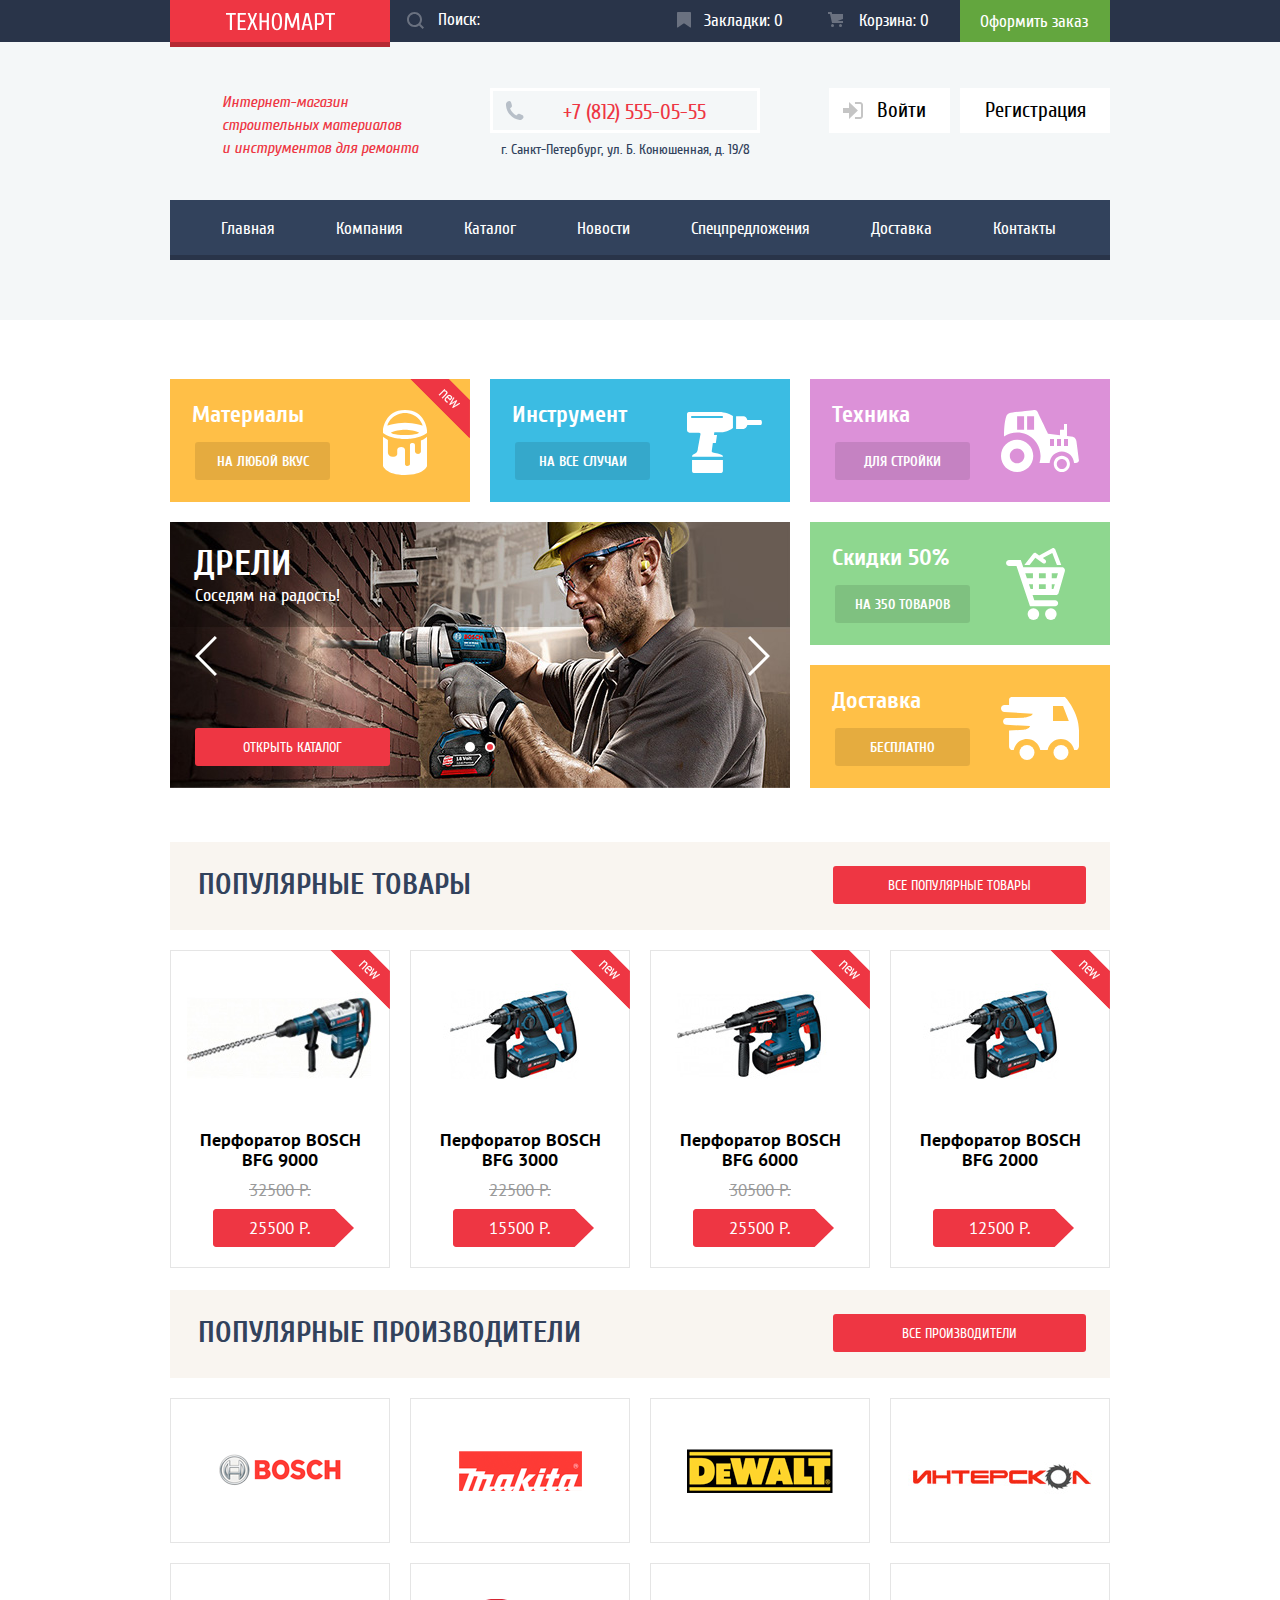
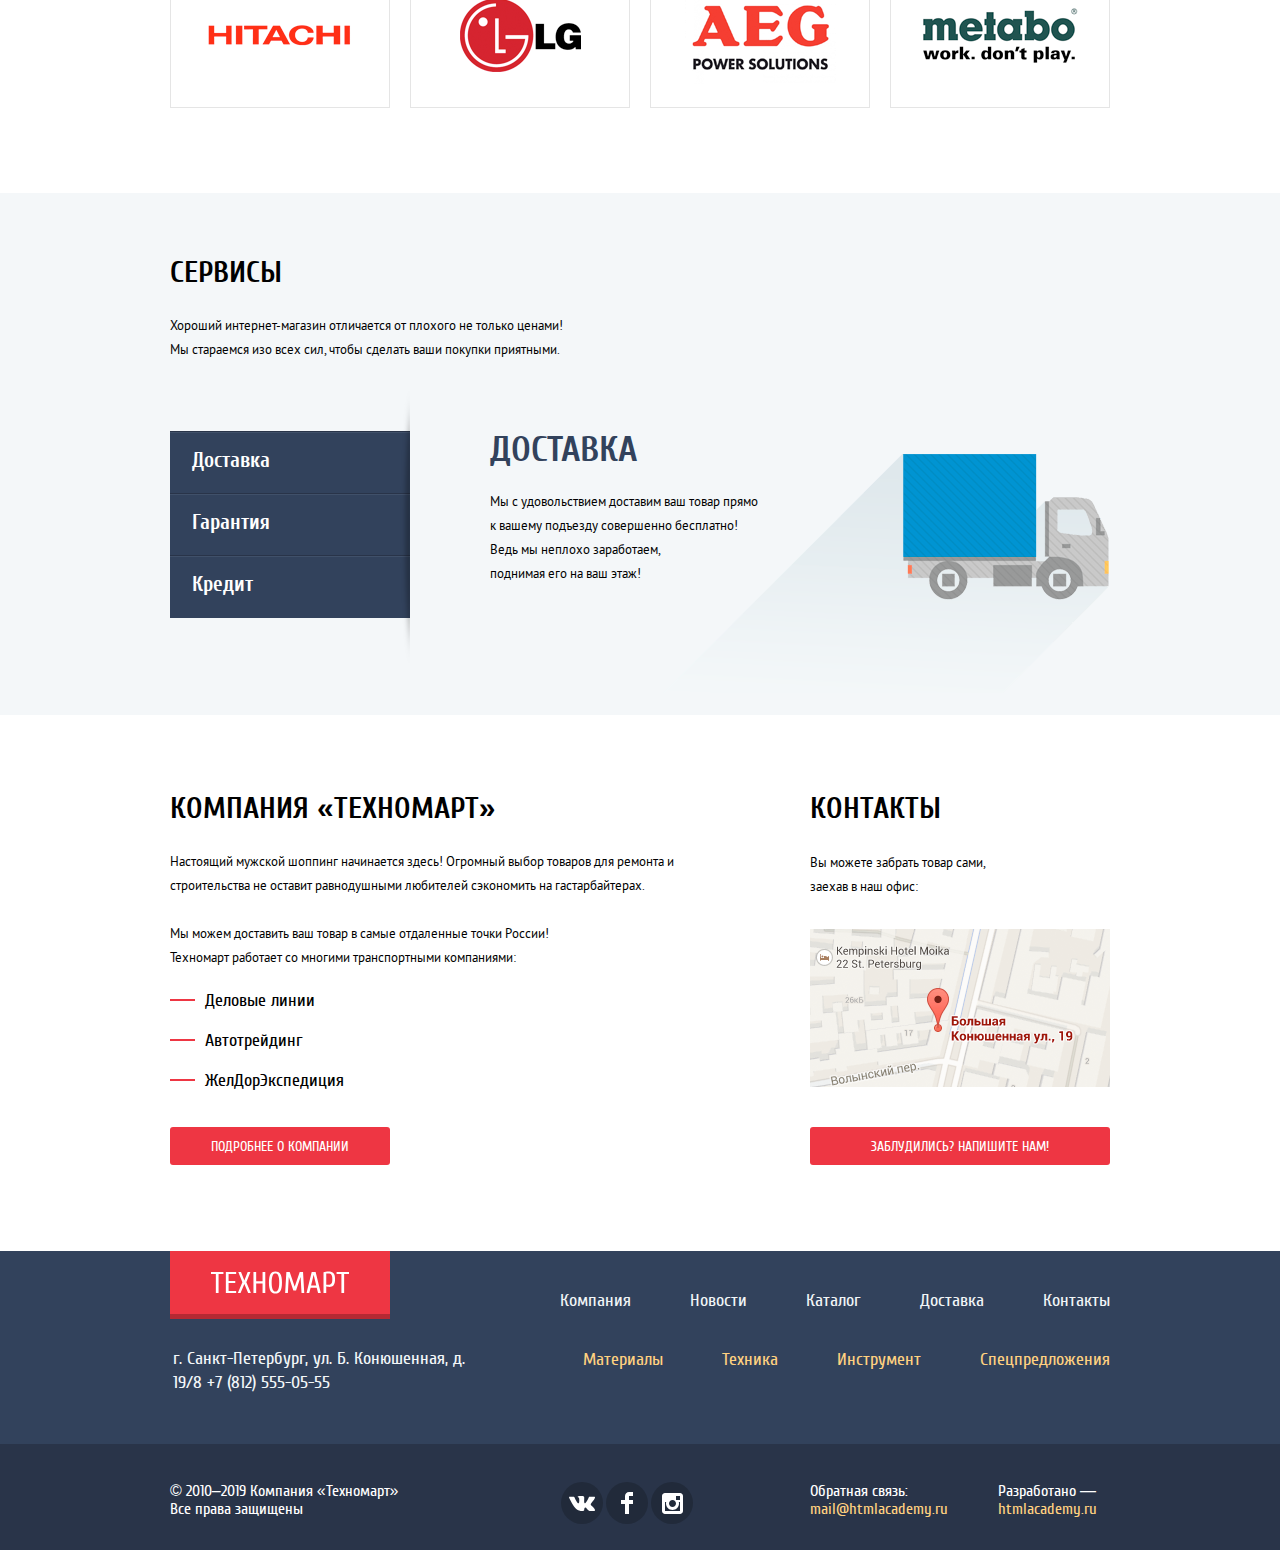
==== commit 243f72a8: "Добавлены префиксы, правки по переполнению" ====
--- a/index.html
+++ b/index.html
@@ -3,7 +3,6 @@
   <head>
     <meta charset="utf-8">
     <title>HTML Academy: Техномарт</title>
-    <!-- <link href="https://fonts.googleapis.com/css?family=Cuprum:400,400i,700,700i|PT+Sans:400,400i,700,700i&display=swap&subset=latin,cyrillic" rel="stylesheet"> -->
     <link href="css/normalize.css" rel="stylesheet">
     <link href="css/style.css" rel="stylesheet">
   </head>
@@ -30,8 +29,8 @@
           </form>
     
           <ul class="cart-list">
-            <li class="bookmarks bookmarks--active"><a href="#">Закладки: 0</a></li>
-            <li class="cart cart--active"><a href="#">Корзина: 0</a></li>
+            <li class="bookmarks"><a href="#">Закладки: 0</a></li>
+            <li class="cart"><a href="#">Корзина: 0</a></li>
             <li class="order"><a href="#">Оформить заказ</a></li>
           </ul>
         </div>
@@ -41,7 +40,7 @@
         <div class="header-wrapper-middle">
           <p class="site-title">Интернет-магазин строительных материалов и&nbsp;инструментов для ремонта</p>
           <div class="header-contacts">
-            <a class="header-phone-number" href="+78125550555">+7 (812) 555-05-55</a>
+            <a class="header-phone-number" href="tel:+78125550555">+7 (812) 555-05-55</a>
             <p class="header-address">г. Санкт-Петербург, ул. Б. Конюшенная, д. 19/8</p>
           </div>
           <ul class="user-login-list">
@@ -101,8 +100,14 @@
               <img src="img/slide-2.jpg" width="620" height="266" alt="Работа перфоратором">
               <a class="button" href="inner.html">Открыть каталог</a>
             </div>
-              <button class="slider-button slider-button-left" type="button" aria-label="Предыдущий слайд"></button>
-              <button class="slider-button slider-button-right" type="button" aria-label="Следующий слайд"></button>
+            <button class="slider-button slider-button-left" type="button" aria-label="Предыдущий слайд"></button>
+            <button class="slider-button slider-button-right" type="button" aria-label="Следующий слайд"></button>
+            <div class="slider-controls">
+              <input class="slider-toggle visually-hidden" type="radio" id="slide-1" name="toggle">
+              <label for="slide-1">Первый</label>
+              <input class="slider-toggle visually-hidden" type="radio" id="slide-2" name="toggle" checked>
+              <label for="slide-1">Второй</label>
+            </div>
           </div>
           
           <div class="promo-item promo-sale">Скидки 50%<a href="#">На 350 товаров</a></div>
@@ -280,7 +285,7 @@
           <h2>Контакты</h2>
           <p>Вы можете забрать товар сами, заехав в наш офис:</p>
           <a class="contacts-map" href="https://goo.gl/maps/6iiLuGEUfR9q5frX9"><img src="img/map.png" width="300" height="158" alt="Мы находимся по адресу: г. Санкт-Петербург, ул. Б.Конюшенная, д.19/8"></a>
-          <button class="button" type="button">Заблудились? Напишите нам!</button>
+          <a class="button feedback-button" href="form.html">Заблудились? Напишите нам!</a>
         </section>
       </div>
     </main>
@@ -304,7 +309,7 @@
         <div class="footer-wrapper-middle">
           <p class="footer-contacts">
             г. Санкт-Петербург, ул. Б. Конюшенная, д. 19/8
-            <a href="+78125550555">+7 (812) 555-05-55</a>
+            <a href="tel:+78125550555">+7 (812) 555-05-55</a>
           </p>
           <ul class="footer-offers">
             <li><a href="#">Материалы</a></li>
@@ -344,15 +349,15 @@
     <section class="modal big-map">
       <h2 class="visually-hidden">Большая карта</h2>
         <img src="img/map-big.png" width="940" height="446" alt="Мы находимся по адресу: г. Санкт-Петербург, ул. Б.Конюшенная, д.19/8">
-        <button class="close-button" type="button" aria-label="Закрыть"></button>
+        <button class="modal-close" type="button" aria-label="Закрыть"></button>
     </section>
 
-    <section class="modal feedback">
+    <section class="modal modal-feedback">
       <h2 class="visually-hidden">Заблудились? Напишите нам!</h2>
       <form class="feedback-form" action="https://echo.htmlacademy.ru/courses" method="post">
         <p class="feedback-item">
-          <label for="name">Ваше имя:</label>
-          <input type="text" id="name" name="name" placeholder="Имя Фамилия">
+          <label for="username">Ваше имя:</label>
+          <input type="text" id="username" name="username" placeholder="Имя Фамилия">
         </p>
         <p class="feedback-item">
           <label for="email">Ваш e-mail:</label>
@@ -360,11 +365,13 @@
         </p>
         <p class="feedback-message">
           <label for="message">Текст письма:</label>
-          <textarea name="message" id="message" cols="85" rows="7">В свободной форме</textarea>  
+          <textarea name="message" id="message" cols="85" rows="7" placeholder="В свободной форме"></textarea>  
         </p>
         <button class="button send-button" type="submit">Отправить</button>
       </form>
-      <button class="close-button" type="button" aria-label="Закрыть"></button>
+      <button class="modal-close" type="button" aria-label="Закрыть"></button>
     </section>
+
+    <script src="js/script.js"></script>
   </body>
 </html>
--- a/css/style.css
+++ b/css/style.css
@@ -1,3 +1,5 @@
+/* prefixed by https://autoprefixer.github.io (PostCSS: v7.0.26, autoprefixer: v9.7.3) */
+
 body {
     margin: 0;
     padding: 0;
@@ -41,9 +43,11 @@
     background-color: #ba2732;
 }
 
+
 .visually-hidden:not(:focus):not(:active),
 input[type="checkbox"].visually-hidden,
 input[type="radio"].visually-hidden {
+    display: block;
     position: absolute;
 
     width: 1px;
@@ -58,9 +62,16 @@
 }
 
 .main-header {
-    display: flex;
-    flex-direction: column;
-    justify-content: space-between;
+    display: -webkit-box;
+    display: -ms-flexbox;
+    display: flex;
+    -webkit-box-orient: vertical;
+    -webkit-box-direction: normal;
+        -ms-flex-direction: column;
+            flex-direction: column;
+    -webkit-box-pack: justify;
+        -ms-flex-pack: justify;
+            justify-content: space-between;
 
     font-family: "Cuprum", Arial, sans-serif;
     font-size: 17px;
@@ -77,8 +88,12 @@
 }
 
 .columns {
-    display: flex;
-    justify-content: space-between;
+    display: -webkit-box;
+    display: -ms-flexbox;
+    display: flex;
+    -webkit-box-pack: justify;
+        -ms-flex-pack: justify;
+            justify-content: space-between;
 }
 
 .header-wrapper-top {
@@ -89,11 +104,14 @@
 }
 
 .logo {
+    display: -webkit-box;
+    display: -ms-flexbox;
     display: flex;
     width: 220px;
 
     background-color: #ee3643;
-    box-shadow: 0px 5px 0 0 #b52933;
+    -webkit-box-shadow: 0px 5px 0 0 #b52933;
+            box-shadow: 0px 5px 0 0 #b52933;
 }
 
 .logo img {
@@ -114,7 +132,11 @@
 .search {
     position: relative;
 
-    flex-grow: 1;
+    -webkit-box-flex: 1;
+
+        -ms-flex-positive: 1;
+
+            flex-grow: 1;
 
     background-color: #293449;
 }
@@ -137,13 +159,32 @@
     opacity: 1;
 } 
 
+.search input[type="text"]::-webkit-input-placeholder {
+    color: #ffffff;
+} 
+
+.search input[type="text"]::-moz-placeholder {
+    color: #ffffff;
+} 
+
+.search input[type="text"]:-ms-input-placeholder {
+    color: #ffffff;
+} 
+
+.search input[type="text"]::-ms-input-placeholder {
+    color: #ffffff;
+} 
+
 .search input[type="text"]::placeholder {
     color: #ffffff;
 }
 
 .search input[type="text"] {
     display: block;
-    box-sizing: border-box;
+    
+    -webkit-box-sizing: border-box;
+    
+            box-sizing: border-box;
     width: 100%;
     min-height: 40px;
     padding-left: 48px;
@@ -165,8 +206,11 @@
 }
 
 .cart-list {
-    display: flex;
-    flex-wrap: wrap;
+    display: -webkit-box;
+    display: -ms-flexbox;
+    display: flex;
+    -ms-flex-wrap: wrap;
+        flex-wrap: wrap;
     width: 450px;
     margin: 0;
     margin-left: auto;
@@ -194,7 +238,8 @@
     position: relative;
 
     display: block;
-    box-sizing: border-box;
+    -webkit-box-sizing: border-box;
+            box-sizing: border-box;
     width: 100%;
     padding-top: 12px;
     padding-bottom: 12px;
@@ -268,7 +313,8 @@
 
 .order a {
     display: block;
-    box-sizing: border-box;
+    -webkit-box-sizing: border-box;
+            box-sizing: border-box;
     width: 100%;
     padding-top: 13px;
     padding-right: 22px;
@@ -292,6 +338,8 @@
 }
 
 .header-wrapper-middle {
+    display: -webkit-box;
+    display: -ms-flexbox;
     display: flex;
     margin-bottom: 40px;
 }
@@ -356,8 +404,11 @@
 }
 
 .user-login-list {
-    display: flex;
-    flex-wrap: wrap;
+    display: -webkit-box;
+    display: -ms-flexbox;
+    display: flex;
+    -ms-flex-wrap: wrap;
+        flex-wrap: wrap;
     width: 281px;
     margin: 0;
     margin-bottom: auto;
@@ -388,7 +439,8 @@
 
 .user-login-list a {
     display: block;
-    box-sizing: border-box;
+    -webkit-box-sizing: border-box;
+            box-sizing: border-box;
     width: 100%;
     padding-top: 12px;
     padding-bottom: 12px;
@@ -470,7 +522,8 @@
 
 .user-name {
     display: block;
-    box-sizing: border-box;
+    -webkit-box-sizing: border-box;
+            box-sizing: border-box;
     min-width: 299px;
     min-height: 45px;
     margin-bottom: 6px;
@@ -563,12 +616,19 @@
     margin-bottom: 60px;
 
     background-color: #32425c;
-    box-shadow: 0px -5px 0 0 #293449 inset;
+    -webkit-box-shadow: 0px -5px 0 0 #293449 inset;
+            box-shadow: 0px -5px 0 0 #293449 inset;
 }
 
 .main-nav-list {
-    display: flex;
-    justify-content: space-between;
+    display: -webkit-box;
+    display: -ms-flexbox;
+    display: flex;
+    -ms-flex-wrap: wrap;
+        flex-wrap: wrap;
+    -webkit-box-pack: justify;
+        -ms-flex-pack: justify;
+            justify-content: space-between;
     margin: 0;
     padding: 0;
     padding-right: 23px;
@@ -578,9 +638,13 @@
 }
 
 .main-nav-list li {
-    flex-grow: 1;
-    flex-shrink: 1;
-    flex-basis: auto;
+    -webkit-box-flex: 1;
+        -ms-flex-positive: 1;
+            flex-grow: 1;
+    -ms-flex-negative: 1;
+        flex-shrink: 1;
+    -ms-flex-preferred-size: auto;
+        flex-basis: auto;
 }
 
 .main-nav-list a {
@@ -612,9 +676,14 @@
 }
 
 .promo-list {
-    display: flex;
-    flex-wrap: wrap;
-    justify-content: space-between;
+    display: -webkit-box;
+    display: -ms-flexbox;
+    display: flex;
+    -ms-flex-wrap: wrap;
+        flex-wrap: wrap;
+    -webkit-box-pack: justify;
+        -ms-flex-pack: justify;
+            justify-content: space-between;
     margin: 0;
     padding: 0;
 
@@ -624,7 +693,8 @@
 .promo-item {
     width: 300px;
     min-height: 123px;
-    box-sizing: border-box;
+    -webkit-box-sizing: border-box;
+            box-sizing: border-box;
     margin-bottom: 20px;
     padding-top: 21px;
     padding-bottom: 22px;
@@ -658,18 +728,22 @@
 
 .promo-item a {
     display: block;
-    box-sizing: border-box;
+    -webkit-box-sizing: border-box;
+            box-sizing: border-box;
     width: 135px;
     margin-top: 12px;
     margin-left: 3px;
     padding-top: 11px;
+    padding-right: 9px;
     padding-bottom: 9px;
+    padding-left: 9px;
 
     font-size: 14px;
     line-height: 18px;
     text-align: center;
     color: #ffffff;
     text-transform: uppercase;
+    word-wrap: break-word;
     
     background-color: rgba(0, 0, 0, 0.1);
     border-radius: 3px;
@@ -706,10 +780,18 @@
 }
 
 .promo-wrapper {
-    display: flex;
-    flex-direction: column;
-    flex-wrap: wrap;
-    justify-content: space-between;
+    display: -webkit-box;
+    display: -ms-flexbox;
+    display: flex;
+    -webkit-box-orient: vertical;
+    -webkit-box-direction: normal;
+        -ms-flex-direction: column;
+            flex-direction: column;
+    -ms-flex-wrap: wrap;
+        flex-wrap: wrap;
+    -webkit-box-pack: justify;
+        -ms-flex-pack: justify;
+            justify-content: space-between;
     height: 286px;
     margin-bottom: 34px;
 }
@@ -805,6 +887,33 @@
     background-image: url("../img/icon-right.svg");
 }
 
+.slider-controls {
+    position: absolute;
+    bottom: 42px;
+    left: 295px;
+    z-index: 10;
+
+    font-size: 0;
+}
+
+.slider-controls label {
+    display: inline-block;
+    width: 6px;
+    height: 6px;
+    margin-right: 10px;
+
+    vertical-align: top;
+
+    background-color: #ffffff;
+    border: 2px solid #ffffff;
+    border-radius: 50%;
+    cursor: pointer;
+}
+
+.slider-toggle:checked + label {
+    background-color: #ee3643;
+}
+
 .promo-sale {
     background-color: #8ed78f;
     background-image: url("../img/icon-4.svg");
@@ -820,9 +929,15 @@
 }
 
 .popular-title {
-    display: flex;
-    justify-content: space-between;
-    align-items: center;
+    display: -webkit-box;
+    display: -ms-flexbox;
+    display: flex;
+    -webkit-box-pack: justify;
+        -ms-flex-pack: justify;
+            justify-content: space-between;
+    -webkit-box-align: center;
+        -ms-flex-align: center;
+            align-items: center;
     margin-top: 2px;
     margin-bottom: 20px;
     padding-top: 24px;
@@ -859,8 +974,11 @@
 }
 
 .popular-vendors-list {
-    display: flex;
-    flex-wrap: wrap;
+    display: -webkit-box;
+    display: -ms-flexbox;
+    display: flex;
+    -ms-flex-wrap: wrap;
+        flex-wrap: wrap;
     margin: 0;
     margin-bottom: 65px;
     padding: 0;
@@ -882,20 +1000,28 @@
 }
 
 .popular-vendor-item a {
-    display: flex;
-    justify-content: center;
-    align-items: center;
+    display: -webkit-box;
+    display: -ms-flexbox;
+    display: flex;
+    -webkit-box-pack: center;
+        -ms-flex-pack: center;
+            justify-content: center;
+    -webkit-box-align: center;
+        -ms-flex-align: center;
+            align-items: center;
     width: 100%;
     height: 100%;
 }
 
 .popular-vendor-item a:hover,
 .popular-vendor-item a:focus {
-    box-shadow: 0px 10px 25px 0 rgba(41, 52, 73, 0.5);
+    -webkit-box-shadow: 0px 10px 25px 0 rgba(41, 52, 73, 0.5);
+            box-shadow: 0px 10px 25px 0 rgba(41, 52, 73, 0.5);
 }
 
 .popular-vendor-item a:active {
-    box-shadow: 0px 4px 10px 0 rgba(41, 52, 73, 0.5);
+    -webkit-box-shadow: 0px 4px 10px 0 rgba(41, 52, 73, 0.5);
+            box-shadow: 0px 4px 10px 0 rgba(41, 52, 73, 0.5);
 }
 
 .popular-vendor-item a:active img {
@@ -968,7 +1094,10 @@
     color: #ffffff;
 
     background-color: #32425c;
-    box-shadow: 
+    -webkit-box-shadow: 
+        0 -1px 0 0 #293449,
+        0 1px 0 0 #405069 inset;
+            box-shadow: 
         0 -1px 0 0 #293449,
         0 1px 0 0 #405069 inset;
 }
@@ -982,17 +1111,24 @@
     color: #32425c;
 
     background-color: #ffffff;
-    box-shadow: 
+    -webkit-box-shadow: 
         0 -1px 0 0 #ffffff,
         0 1px 0 0 #ffffff inset;
+            box-shadow: 
+        0 -1px 0 0 #ffffff,
+        0 1px 0 0 #ffffff inset;
 }
 
 .service-wrapper {
+    display: -webkit-box;
+    display: -ms-flexbox;
     display: flex;
 }
 
 .service-unit {
-    flex-grow: 1;
+    -webkit-box-flex: 1;
+        -ms-flex-positive: 1;
+            flex-grow: 1;
     padding-bottom: 107px;
 }
 
@@ -1148,13 +1284,17 @@
 }
 
 .contacts .button {
+    display: block;
     width: 300px;
-    min-height: 38px;
+    min-height: 27px;
     margin-top: 32px;
     padding: 0;
+    padding-top: 11px;
 }
 
 .logo a {
+    display: -webkit-box;
+    display: -ms-flexbox;
     display: flex;
     
     width: 100%;
@@ -1164,23 +1304,32 @@
 .logo a:hover,
 .logo a:focus {
     background-color: #ca2c37;
-    box-shadow: 0px 5px 0 0 #9a212a;
+    -webkit-box-shadow: 0px 5px 0 0 #9a212a;
+            box-shadow: 0px 5px 0 0 #9a212a;
 }
 
 .logo a:active {
     background-color: #ba2732;
-    box-shadow: 0px 5px 0 0 #8e1e26;
+    -webkit-box-shadow: 0px 5px 0 0 #8e1e26;
+            box-shadow: 0px 5px 0 0 #8e1e26;
 }
 
 .page-title-wrapper {
-    display: flex;
-    flex-direction: column;
+    display: -webkit-box;
+    display: -ms-flexbox;
+    display: flex;
+    -webkit-box-orient: vertical;
+    -webkit-box-direction: normal;
+        -ms-flex-direction: column;
+            flex-direction: column;
 
     margin-bottom: 20px;
 }
 
 .page-title {
-    order: 1;
+    -webkit-box-ordinal-group: 2;
+        -ms-flex-order: 1;
+            order: 1;
 
     margin: 0;
     padding: 30px 28px 29px;
@@ -1195,9 +1344,14 @@
 }
 
 .breadcrumbs {
-    display: flex;
-    justify-content: flex-start;
-    flex-wrap: wrap;
+    display: -webkit-box;
+    display: -ms-flexbox;
+    display: flex;
+    -webkit-box-pack: start;
+        -ms-flex-pack: start;
+            justify-content: flex-start;
+    -ms-flex-wrap: wrap;
+        flex-wrap: wrap;
     margin: 0;
     margin-top: 18px;
     margin-bottom: 17px;
@@ -1342,7 +1496,8 @@
     border: 8px solid #ffffff;
     background-color: #ababab;
     border-radius: 50%;
-    box-shadow: 0 2px 1px 0 #e0ddd8;
+    -webkit-box-shadow: 0 2px 1px 0 #e0ddd8;
+            box-shadow: 0 2px 1px 0 #e0ddd8;
     cursor: pointer;
 } 
 
@@ -1414,7 +1569,10 @@
     display: block;
 
     cursor: pointer;
-    user-select: none;
+    -webkit-user-select: none;
+       -moz-user-select: none;
+        -ms-user-select: none;
+            user-select: none;
 }
 
 .filter-input:disabled + label {
@@ -1503,7 +1661,8 @@
 }
 
 .filter-button {
-    box-sizing: border-box;
+    -webkit-box-sizing: border-box;
+            box-sizing: border-box;
     width: 140px;
     padding-top: 10px;
     padding-bottom: 8px;
@@ -1515,9 +1674,14 @@
 }
 
 .sort {
-    display: flex;
-    flex-wrap: wrap;
-    justify-content: space-between;
+    display: -webkit-box;
+    display: -ms-flexbox;
+    display: flex;
+    -ms-flex-wrap: wrap;
+        flex-wrap: wrap;
+    -webkit-box-pack: justify;
+        -ms-flex-pack: justify;
+            justify-content: space-between;
 
     margin-bottom: 20px;
     padding-top: 10px;
@@ -1537,9 +1701,14 @@
 }
 
 .sort-list {
-    display: flex;
-    flex-wrap: wrap;
-    justify-content: space-between;
+    display: -webkit-box;
+    display: -ms-flexbox;
+    display: flex;
+    -ms-flex-wrap: wrap;
+        flex-wrap: wrap;
+    -webkit-box-pack: justify;
+        -ms-flex-pack: justify;
+            justify-content: space-between;
     width: 354px;
     margin: 0;
     margin-right: 40px;
@@ -1576,9 +1745,14 @@
 }
 
 .order-list {
-    display: flex;
-    flex-wrap: wrap;
-    justify-content: space-between;
+    display: -webkit-box;
+    display: -ms-flexbox;
+    display: flex;
+    -ms-flex-wrap: wrap;
+        flex-wrap: wrap;
+    -webkit-box-pack: justify;
+        -ms-flex-pack: justify;
+            justify-content: space-between;
     
     width: 42px;
     margin: 0;
@@ -1603,8 +1777,11 @@
 }
 
 .catalog-items-list {
-    display: flex;
-    flex-wrap: wrap;
+    display: -webkit-box;
+    display: -ms-flexbox;
+    display: flex;
+    -ms-flex-wrap: wrap;
+        flex-wrap: wrap;
     margin: 0;
     padding: 0;
 
@@ -1614,8 +1791,15 @@
 .catalog-item {
     position: relative;
 
-    display: flex;
-    flex-direction: column;
+    display: -webkit-box;
+
+    display: -ms-flexbox;
+
+    display: flex;
+    -webkit-box-orient: vertical;
+    -webkit-box-direction: normal;
+        -ms-flex-direction: column;
+            flex-direction: column;
     width: 218px;
     margin-right: 20px;
     margin-bottom: 20px;
@@ -1635,7 +1819,8 @@
 }
 
 .catalog-item:hover {
-    box-shadow: 0px 10px 25px 0 rgba(41, 52, 73, 0.5);;
+    -webkit-box-shadow: 0px 10px 25px 0 rgba(41, 52, 73, 0.5);
+            box-shadow: 0px 10px 25px 0 rgba(41, 52, 73, 0.5);;
 }
 
 .catalog-item-title {
@@ -1651,7 +1836,9 @@
 }
 
 .catalog-item img {
-    order: -1;
+    -webkit-box-ordinal-group: 0;
+        -ms-flex-order: -1;
+            order: -1;
     width: 218px;
     height: 170px;
 } 
@@ -1705,7 +1892,8 @@
 .catalog-item .buy,
 .catalog-item .bookmark {
     display: block;
-    box-sizing: border-box;
+    -webkit-box-sizing: border-box;
+            box-sizing: border-box;
     width: 135px;
     margin-top: 3px;
     margin-bottom: 3px;
@@ -1730,7 +1918,8 @@
 
     background-color: #63a63e;
     border-radius: 3px;
-    box-shadow: 0px -3px 0 0 #367315 inset;
+    -webkit-box-shadow: 0px -3px 0 0 #367315 inset;
+            box-shadow: 0px -3px 0 0 #367315 inset;
 }
 
 .catalog-item .buy:hover,
@@ -1740,7 +1929,8 @@
 
 .catalog-item .buy:active {
     background-color: #518534;
-    box-shadow: none;
+    -webkit-box-shadow: none;
+            box-shadow: none;
 }
 
 .catalog-item .buy::before {
@@ -1765,7 +1955,8 @@
 }
 
 .catalog-item .bookmark {
-    box-sizing: border-box;
+    -webkit-box-sizing: border-box;
+            box-sizing: border-box;
     padding-top: 8px;
     padding-bottom: 6px;
     padding-left: 3px;
@@ -1796,8 +1987,11 @@
 }
   
 .pagination-list {
-    display: flex;
-    flex-wrap: wrap;
+    display: -webkit-box;
+    display: -ms-flexbox;
+    display: flex;
+    -ms-flex-wrap: wrap;
+        flex-wrap: wrap;
 
     margin: 0;
     margin-top: 32px;
@@ -1890,13 +2084,22 @@
 }
 
 .main-footer-wrapper {
-    display: flex;
-    flex-direction: column;
+    display: -webkit-box;
+    display: -ms-flexbox;
+    display: flex;
+    -webkit-box-orient: vertical;
+    -webkit-box-direction: normal;
+        -ms-flex-direction: column;
+            flex-direction: column;
 }
 
 .footer-wrapper-top {
-    display: flex;
-    justify-content: space-between;
+    display: -webkit-box;
+    display: -ms-flexbox;
+    display: flex;
+    -webkit-box-pack: justify;
+        -ms-flex-pack: justify;
+            justify-content: space-between;
     padding-top: 37px;
     padding-bottom: 33px;
 }
@@ -1906,7 +2109,8 @@
     margin-top: -37px;
 
     background-color: #ee3643;
-    box-shadow: 0px 5px 0 0 #b52933;
+    -webkit-box-shadow: 0px 5px 0 0 #b52933;
+            box-shadow: 0px 5px 0 0 #b52933;
 }
 
 .footer-logo img{
@@ -1922,8 +2126,14 @@
 }
 
 .footer-navigation {
-    display: flex;
-    justify-content: space-between;
+    display: -webkit-box;
+    display: -ms-flexbox;
+    display: flex;
+    -ms-flex-wrap: wrap;
+        flex-wrap: wrap;
+    -webkit-box-pack: justify;
+        -ms-flex-pack: justify;
+            justify-content: space-between;
     width: 550px;
 }
 
@@ -1946,8 +2156,12 @@
 }
 
 .footer-wrapper-middle {
-    display: flex;
-    justify-content: space-between;
+    display: -webkit-box;
+    display: -ms-flexbox;
+    display: flex;
+    -webkit-box-pack: justify;
+        -ms-flex-pack: justify;
+            justify-content: space-between;
     margin-bottom: 49px;
 }
 
@@ -1963,8 +2177,14 @@
 }
 
 .footer-offers {
-    display: flex;
-    justify-content: space-between;
+    display: -webkit-box;
+    display: -ms-flexbox;
+    display: flex;
+    -ms-flex-wrap: wrap;
+        flex-wrap: wrap;
+    -webkit-box-pack: justify;
+        -ms-flex-pack: justify;
+            justify-content: space-between;
     width: 527px;
 }
 
@@ -1997,6 +2217,8 @@
 }
 
 .footer-wrapper-bottom .container {
+    display: -webkit-box;
+    display: -ms-flexbox;
     display: flex;
 }
 
@@ -2012,9 +2234,14 @@
 }
 
 .footer-social-list {
-    display: flex;
-    flex-wrap: wrap;
-    justify-content: space-between;
+    display: -webkit-box;
+    display: -ms-flexbox;
+    display: flex;
+    -ms-flex-wrap: wrap;
+        flex-wrap: wrap;
+    -webkit-box-pack: justify;
+        -ms-flex-pack: justify;
+            justify-content: space-between;
     width: 132px;
     margin: 0 auto;
 }
@@ -2095,7 +2322,8 @@
     position: fixed;
     top: 50%;
     left: 50%;
-    transform: translate(-50%, -50%);
+    -webkit-transform: translate(-50%, -50%);
+            transform: translate(-50%, -50%);
     z-index: 100;
 
     display: none;
@@ -2104,7 +2332,12 @@
     font-family: "Cuprum", Arial, sans-serif;
 
     border-top: 7px solid #ff5257;
-    box-shadow: 0px 20px 40px 0 rgba(0, 0, 0, 0.75);
+    -webkit-box-shadow: 0px 20px 40px 0 rgba(0, 0, 0, 0.75);
+            box-shadow: 0px 20px 40px 0 rgba(0, 0, 0, 0.75);
+}
+
+.modal-show {
+    display: block;
 }
 
 .big-map {
@@ -2113,10 +2346,11 @@
 
     background-color: #565656;
     border: none;
-    box-shadow: 0 0 14.7px 1.3px rgba(47, 42, 43, 0.5);
-}
-
-.feedback {
+    -webkit-box-shadow: 0 0 14.7px 1.3px rgba(47, 42, 43, 0.5);
+            box-shadow: 0 0 14.7px 1.3px rgba(47, 42, 43, 0.5);
+}
+
+.modal-feedback {
     min-height: 386px;
     margin-bottom: 100px;
     padding-bottom: 37px;
@@ -2128,9 +2362,14 @@
 }
 
 .feedback-form {
-    display: flex;
-    flex-wrap: wrap;
-    justify-content: space-between;
+    display: -webkit-box;
+    display: -ms-flexbox;
+    display: flex;
+    -ms-flex-wrap: wrap;
+        flex-wrap: wrap;
+    -webkit-box-pack: justify;
+        -ms-flex-pack: justify;
+            justify-content: space-between;
     width: 460px;
     margin: 0 auto;
     margin-top: 47px;
@@ -2157,12 +2396,33 @@
 
 .feedback-form input,
 .feedback-form textarea {
-    box-sizing: border-box;
+    -webkit-box-sizing: border-box;
+            box-sizing: border-box;
     padding: 0;
     padding-left: 14px;
 
     border: 2px solid #d7dcde;
     outline: none;
+}
+
+.feedback-form input::-webkit-input-placeholder {
+    font-size: 13px;
+    color: #999999;
+}
+
+.feedback-form input::-moz-placeholder {
+    font-size: 13px;
+    color: #999999;
+}
+
+.feedback-form input:-ms-input-placeholder {
+    font-size: 13px;
+    color: #999999;
+}
+
+.feedback-form input::-ms-input-placeholder {
+    font-size: 13px;
+    color: #999999;
 }
 
 .feedback-form input::placeholder {
@@ -2231,8 +2491,12 @@
 }
 
 .product-added-buttons {
-    display: flex;
-    justify-content: center;
+    display: -webkit-box;
+    display: -ms-flexbox;
+    display: flex;
+    -webkit-box-pack: center;
+        -ms-flex-pack: center;
+            justify-content: center;
 
     font-size: 14px;
     line-height: 18px;
@@ -2270,7 +2534,7 @@
     background-color: #ffffff;
 }
 
-.close-button {
+.modal-close {
     position: absolute;
     top: 9px;
     right: 9px;
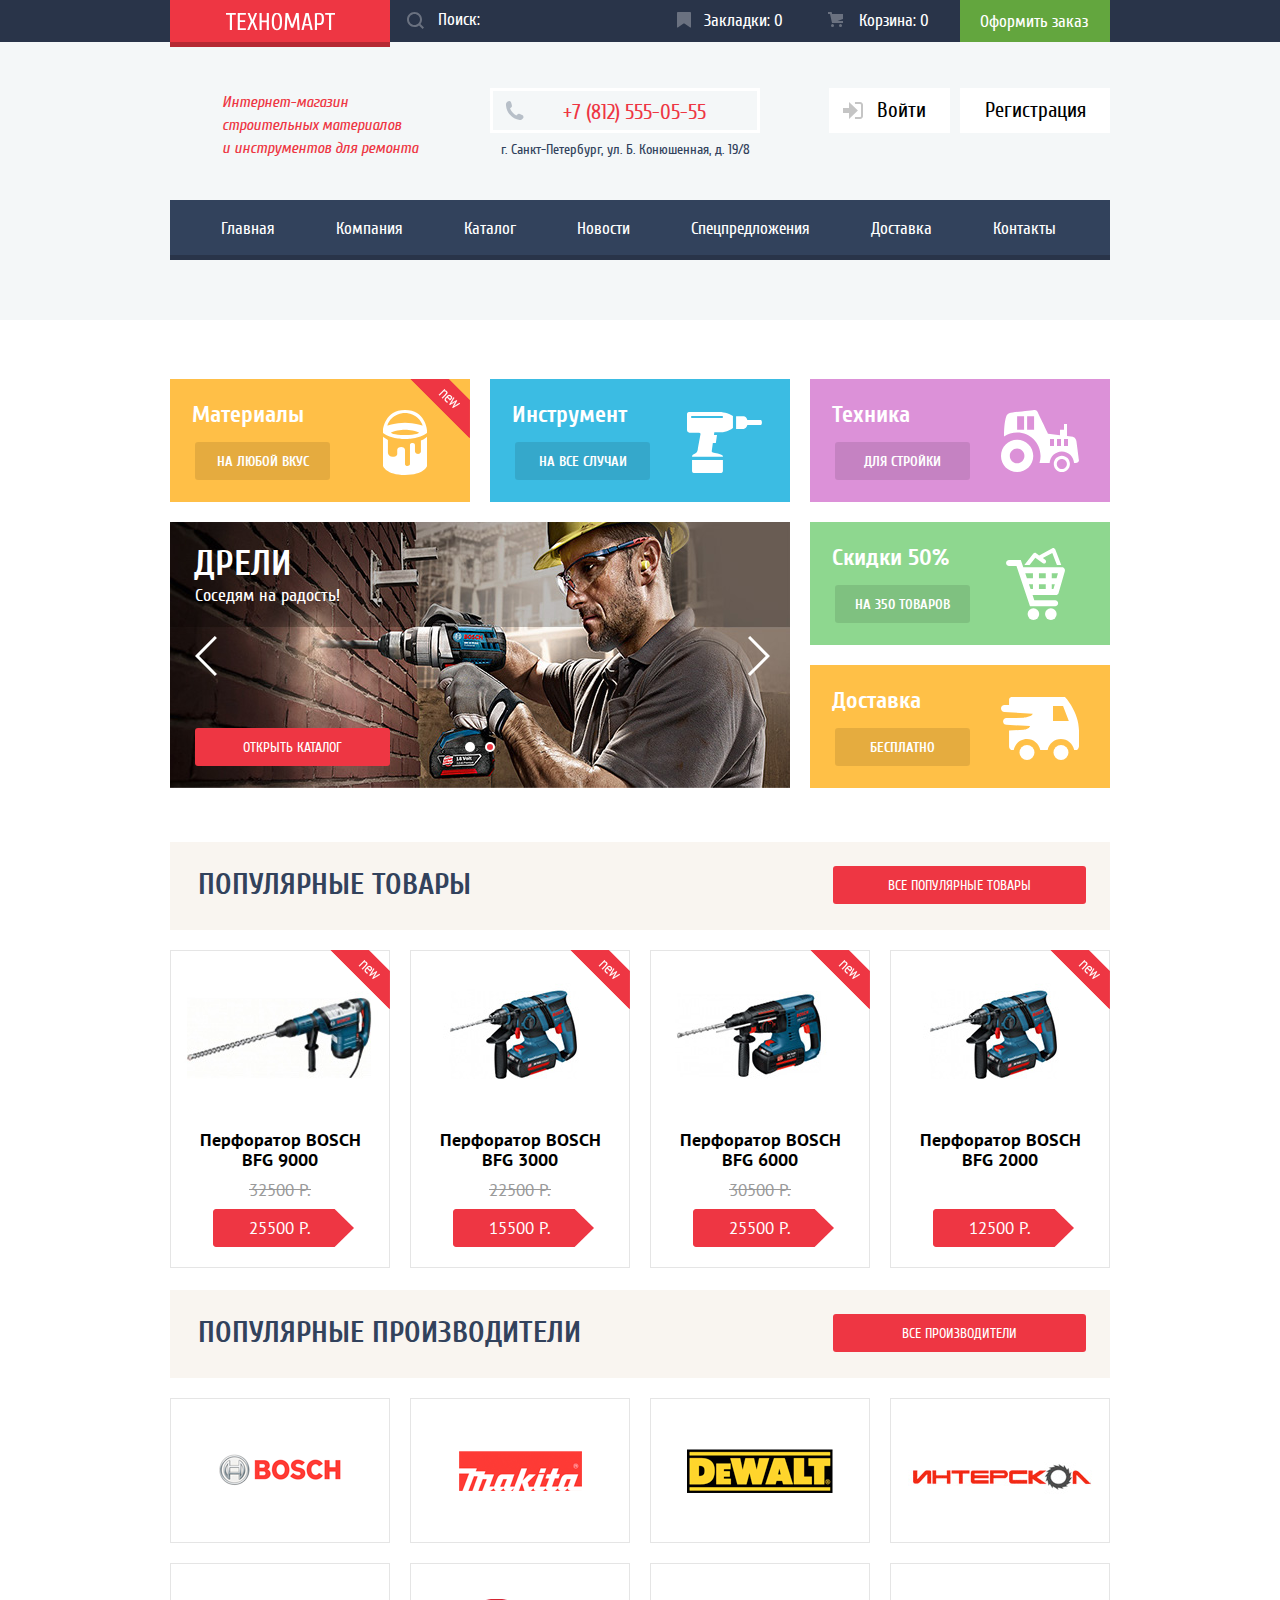
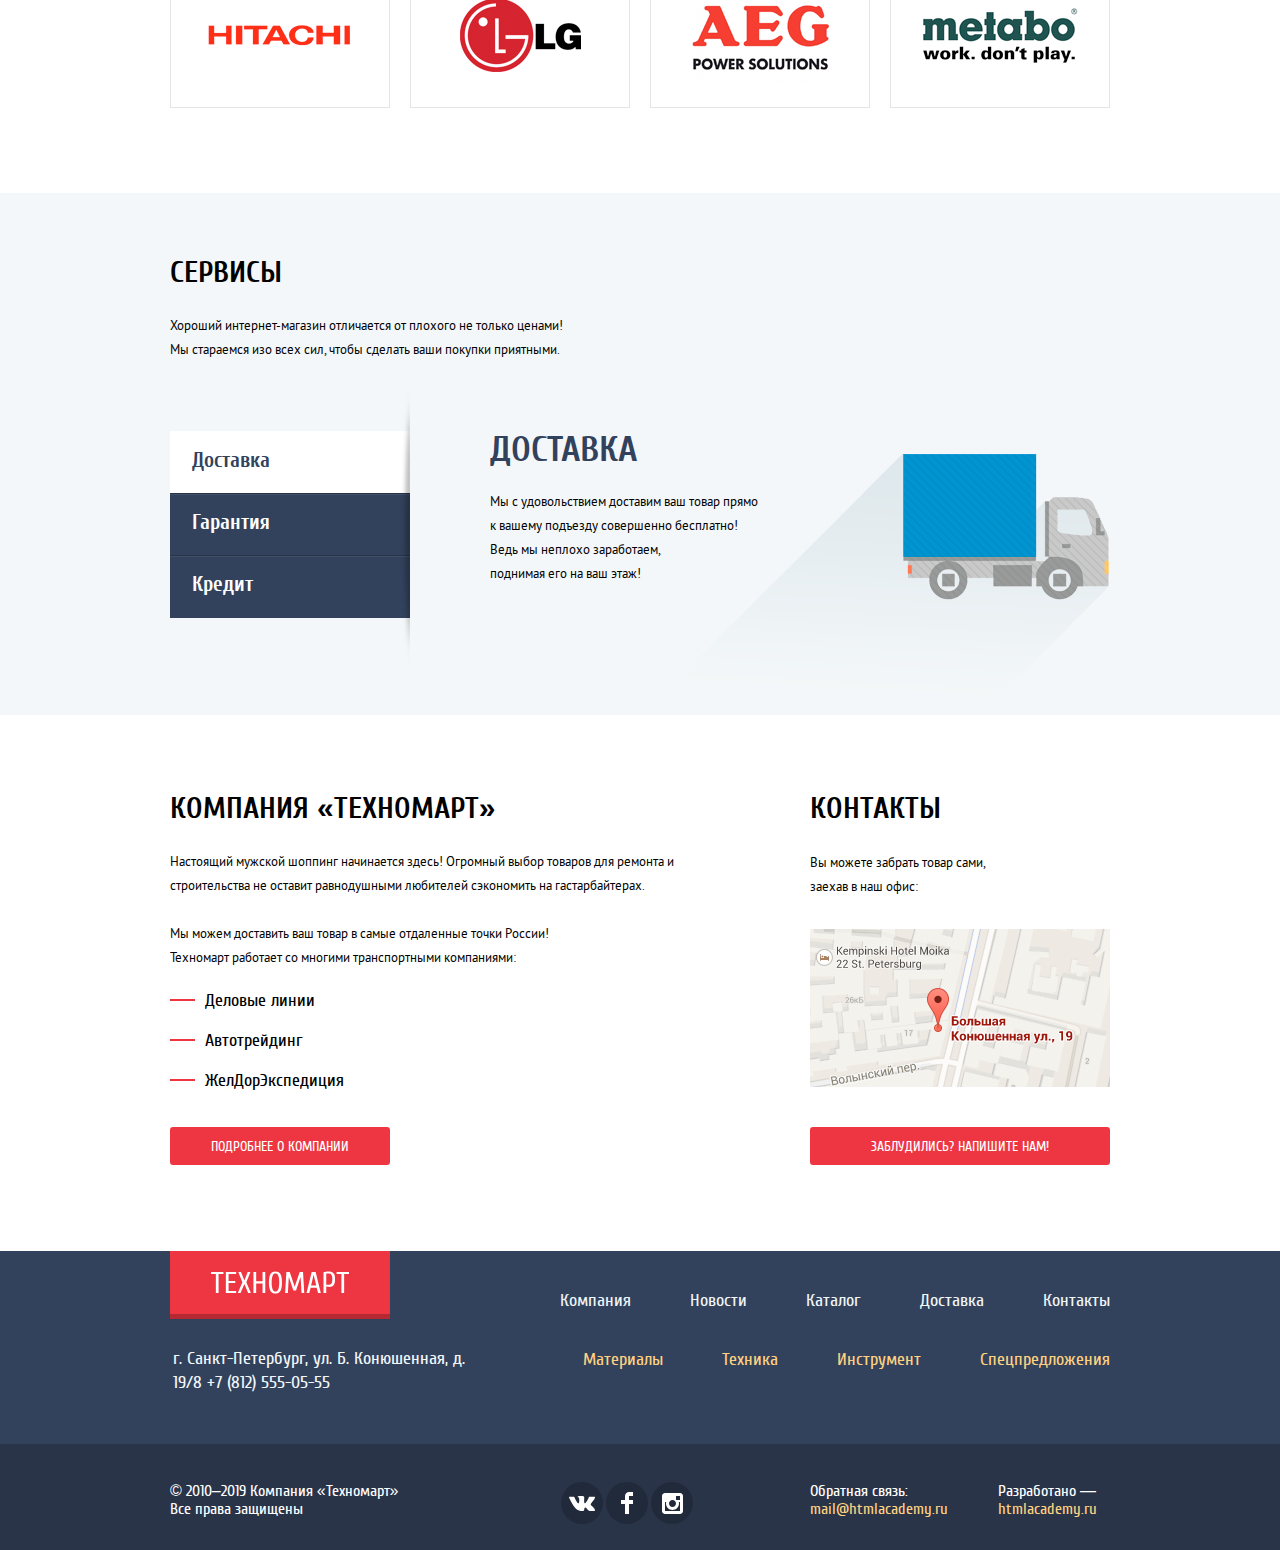
==== commit 47596359: "Добавлена интерактивная карта" ====
--- a/index.html
+++ b/index.html
@@ -4,7 +4,7 @@
     <meta charset="utf-8">
     <title>HTML Academy: Техномарт</title>
     <link href="css/normalize.css" rel="stylesheet">
-    <link href="css/style.css" rel="stylesheet">
+    <link href="css/min-style.css" rel="stylesheet">
   </head>
   <body>
     <header class="main-header">
@@ -30,7 +30,7 @@
     
           <ul class="cart-list">
             <li class="bookmarks"><a href="#">Закладки: 0</a></li>
-            <li class="cart"><a href="#">Корзина: 0</a></li>
+            <li class="cart"><a href="#">Корзина: <span id="cart-counter">0</span></a></li>
             <li class="order"><a href="#">Оформить заказ</a></li>
           </ul>
         </div>
@@ -229,7 +229,7 @@
           </p>
           <div class="service-wrapper">
             <ul class="services-list">
-              <li class="service-item">Доставка</li>
+              <li class="service-item service-item--active">Доставка</li>
               <li class="service-item">Гарантия</li>
               <li class="service-item">Кредит</li>
             </ul>
@@ -284,7 +284,7 @@
         <section class="contacts">
           <h2>Контакты</h2>
           <p>Вы можете забрать товар сами, заехав в наш офис:</p>
-          <a class="contacts-map" href="https://goo.gl/maps/6iiLuGEUfR9q5frX9"><img src="img/map.png" width="300" height="158" alt="Мы находимся по адресу: г. Санкт-Петербург, ул. Б.Конюшенная, д.19/8"></a>
+          <img class="contacts-map" src="img/map.png" width="300" height="158" alt="Мы находимся по адресу: г. Санкт-Петербург, ул. Б.Конюшенная, д.19/8">
           <a class="button feedback-button" href="form.html">Заблудились? Напишите нам!</a>
         </section>
       </div>
@@ -346,10 +346,20 @@
       </div>
     </footer>
 
-    <section class="modal big-map">
+    <section class="modal product-added">
+      <h2>Товар добавлен в корзину!</h2>
+      <div class="product-added-buttons">
+        <a class="order-button" href="#">Оформить заказ</a>
+        <a class="continue-button" href="#">Продолжить покупки</a>
+      </div>
+      <button class="modal-close" type="button" aria-label="Закрыть"></button>
+    </section>
+
+    <section class="modal modal-map">
       <h2 class="visually-hidden">Большая карта</h2>
-        <img src="img/map-big.png" width="940" height="446" alt="Мы находимся по адресу: г. Санкт-Петербург, ул. Б.Конюшенная, д.19/8">
-        <button class="modal-close" type="button" aria-label="Закрыть"></button>
+      <iframe src="https://www.google.com/maps/embed?pb=!1m18!1m12!1m3!1d1998.6037872533277!2d30.320858716096975!3d59.93871648187614!2m3!1f0!2f0!3f0!3m2!1i1024!2i768!4f13.1!3m3!1m2!1s0x4696310fca145cc1%3A0x42b32648d8238007!2z0JHQvtC70YzRiNCw0Y8g0JrQvtC90Y7RiNC10L3QvdCw0Y8g0YPQuy4sIDE5LzgsINCh0LDQvdC60YIt0J_QtdGC0LXRgNCx0YPRgNCzLCDQoNC-0YHRgdC40Y8sIDE5MTE4Ng!5e0!3m2!1sru!2sua!4v1583869695046!5m2!1sru!2sua" width="940" height="446" allowfullscreen=""></iframe>
+      <img src="img/map-big.png" width="940" height="446" alt="Мы находимся по адресу: г. Санкт-Петербург, ул. Б.Конюшенная, д.19/8">
+      <button class="modal-close" type="button" aria-label="Закрыть"></button>
     </section>
 
     <section class="modal modal-feedback">
@@ -372,6 +382,6 @@
       <button class="modal-close" type="button" aria-label="Закрыть"></button>
     </section>
 
-    <script src="js/script.js"></script>
+    <script src="js/min-script.js"></script>
   </body>
 </html>
--- a/css/min-style.css
+++ b/css/min-style.css
@@ -0,0 +1 @@
+body{margin:0;padding:0;font-family:"PT Sans",Arial,sans-serif;font-size:13px;line-height:24px;color:#000000;background-color:#ffffff}a{text-decoration:none}img{max-width:100%;height:auto}.button{font-family:"Cuprum",Arial,sans-serif;font-size:14px;line-height:18px;text-align:center;color:#ffffff;text-transform:uppercase;background-color:#ee3643;border:none;border-radius:3px}.button:hover,.button:focus{background-color:#ca2c37}.button:active{background-color:#ba2732}.visually-hidden:not(:focus):not(:active),input[type="checkbox"].visually-hidden,input[type="radio"].visually-hidden{display:block;position:absolute;width:1px;height:1px;margin:-1px;padding:0;border:0;clip:rect(0,0,0,0);overflow:hidden}.main-header{display:-webkit-box;display:-ms-flexbox;display:flex;-webkit-box-orient:vertical;-webkit-box-direction:normal;-ms-flex-direction:column;flex-direction:column;-webkit-box-pack:justify;-ms-flex-pack:justify;justify-content:space-between;font-family:"Cuprum",Arial,sans-serif;font-size:17px;line-height:18px;color:#ffffff;background-color:#f4f7f8}.container{width:940px;margin:0 auto;padding:0 10px}.columns{display:-webkit-box;display:-ms-flexbox;display:flex;-webkit-box-pack:justify;-ms-flex-pack:justify;justify-content:space-between}.header-wrapper-top{min-height:42px;margin-bottom:46px;background-color:#293449}.logo{display:-webkit-box;display:-ms-flexbox;display:flex;width:220px;background-color:#ee3643;-webkit-box-shadow:0 5px 0 0 #b52933;box-shadow:0 5px 0 0 #b52933}.logo img{margin:auto}.header-logo{height:42px;text-align:center}.header-logo img{width:109px;height:19px}.search{position:relative;-webkit-box-flex:1;-ms-flex-positive:1;flex-grow:1;background-color:#293449}.search-icon{position:absolute;top:12px;left:17px;opacity:0.3}.search-input:hover ~ .search-icon{opacity:1}.search-input:focus ~ .search-icon path,.search-input:active ~ .search-icon path{fill:#ee3643;opacity:1}.search input[type="text"]::-webkit-input-placeholder{color:#ffffff}.search input[type="text"]::-moz-placeholder{color:#ffffff}.search input[type="text"]:-ms-input-placeholder{color:#ffffff}.search input[type="text"]::-ms-input-placeholder{color:#ffffff}.search input[type="text"]::placeholder{color:#ffffff}.search input[type="text"]{display:block;-webkit-box-sizing:border-box;box-sizing:border-box;width:100%;min-height:40px;padding-left:48px;background-color:#293449;border:none;outline:0}.search input[type="text"]:hover{background-color:#212a3a}.search input[type="text"]:focus,.search input[type="text"]:active{color:#000000;background-color:#ffffff}.cart-list{display:-webkit-box;display:-ms-flexbox;display:flex;-ms-flex-wrap:wrap;flex-wrap:wrap;width:450px;margin:0;margin-left:auto;padding:0;list-style:none}.cart-list a{color:#ffffff}.bookmarks,.cart{width:150px}.bookmarks--active,.cart--active{background-color:#ee3643}.bookmarks a,.cart a{position:relative;display:block;-webkit-box-sizing:border-box;box-sizing:border-box;width:100%;padding-top:12px;padding-bottom:12px;padding-left:44px}.cart a{padding-left:49px}.bookmarks a:hover,.bookmarks a:focus,.cart a:hover,.cart a:focus{background-color:#212a3a}.bookmarks a:active,.cart a:active{color:rgba(255,255,255,0.6);background-color:#161d29}.bookmarks a::before,.cart a::before{content:"";position:absolute;background-position:0 0;background-repeat:no-repeat;opacity:0.3}.bookmarks a::before{left:17px;width:14px;height:16px;background-image:url("../img/icon-bookmark.svg")}.cart a::before{left:18px;width:15px;height:15px;background-image:url("../img/icon-cart.svg")}.bookmarks a:hover::before,.bookmarks a:focus::before,.cart a:hover::before,.cart a:focus::before{opacity:1}.bookmarks a:active::before,.cart a:active::before{opacity:0.5}.order{width:150px;margin-left:auto}.order a{display:block;-webkit-box-sizing:border-box;box-sizing:border-box;width:100%;padding-top:13px;padding-right:22px;padding-bottom:11px;padding-left:20px;text-align:center;background-color:#63a63e}.order a:hover,.order a:focus{background-color:#5fbb2d}.order a:active{color:rgba(255,255,255,0.5);background-color:#518534}.header-wrapper-middle{display:-webkit-box;display:-ms-flexbox;display:flex;margin-bottom:40px}.site-title{width:198px;margin:0;margin-top:3px;margin-right:70px;margin-left:52px;padding:0;font-style:italic;font-size:16px;line-height:23px;color:#ee3643}.header-contacts{width:270px}.header-phone-number{position:relative;display:block;width:194px;padding-top:11px;padding-bottom:7px;padding-left:70px;font-size:21px;line-height:21px;color:#ee3643;border:3px solid #ffffff}.header-phone-number::before{content:"";position:absolute;top:10px;left:12px;width:19px;height:19px;background-image:url("../img/icon-phone.svg");background-position:0 0;background-repeat:no-repeat}.header-address{margin:0;margin-top:8px;font-size:14px;text-align:center;color:#32425c}.user-login-list{display:-webkit-box;display:-ms-flexbox;display:flex;-ms-flex-wrap:wrap;flex-wrap:wrap;width:281px;margin:0;margin-bottom:auto;margin-left:auto;padding:0;list-style:none}.user-login-list li{margin-bottom:10px}.user-login-list .login{position:relative;width:121px;margin-right:10px;background-color:#ffffff}.user-login-list .logon{width:150px;background-color:#ffffff}.user-login-list a{display:block;-webkit-box-sizing:border-box;box-sizing:border-box;width:100%;padding-top:12px;padding-bottom:12px;font-size:21px;line-height:21px;color:#000000}.login-link{padding-left:48px}.logon-link{text-align:center}.user-login-list a:hover,.user-login-list a:focus{color:#ee3643}.user-login-list a:active{color:rgba(0,0,0,0.3)}.login-icon{position:absolute;top:14px;left:14px;width:20px;height:17px}.login-link:hover ~ .login-icon path,.login-link:hover ~ .login-icon polygon,.login-link:focus ~ .login-icon polygon,.login-link:focus ~ .login-icon path{fill:#32425c}.login-link:active ~ .login-icon path,.login-link:active ~ .login-icon polygon{fill:#c5c5c5}.user-navigation{position:relative;width:299px;margin-left:auto}.user-login{position:absolute;top:13px;left:13px;z-index:1;display:block;width:20px;height:18px;background-image:url("data:image/svg+xml,%3Csvg version='1.1' id='Layer_2' xmlns='http://www.w3.org/2000/svg' xmlns:xlink='http://www.w3.org/1999/xlink' x='0px' y='0px' width='20px' height='18px' viewBox='0 0 20 18' enable-background='new 0 0 20 18' xml:space='preserve'%3E%3Cpath fill='%23c5c5c5' d='M17.881,14.166c-2.144-0.735-4.256-1.666-5.207-2.39c-0.657-0.501-0.77-1.618-0.517-2.415 c1.118-0.903,1.864-2.477,1.864-4.278C14.021,2.276,12.221,0,10,0S5.979,2.276,5.979,5.083c0,1.801,0.746,3.374,1.863,4.277 c0.253,0.798,0.141,1.915-0.517,2.416c-0.95,0.724-3.063,1.654-5.207,2.39S0,18,0,18h20C20,18,20.025,14.901,17.881,14.166z'/%3E%3C/svg%3E");background-position:0 0;background-repeat:no-repeat}.user-login:hover,.user-login:focus{background-image:url("data:image/svg+xml,%3Csvg version='1.1' id='Layer_2' xmlns='http://www.w3.org/2000/svg' xmlns:xlink='http://www.w3.org/1999/xlink' x='0px' y='0px' width='20px' height='18px' viewBox='0 0 20 18' enable-background='new 0 0 20 18' xml:space='preserve'%3E%3Cpath fill='%2332425C' d='M17.881,14.166c-2.144-0.735-4.256-1.666-5.207-2.39c-0.657-0.501-0.77-1.618-0.517-2.415 c1.118-0.903,1.864-2.477,1.864-4.278C14.021,2.276,12.221,0,10,0S5.979,2.276,5.979,5.083c0,1.801,0.746,3.374,1.863,4.277 c0.253,0.798,0.141,1.915-0.517,2.416c-0.95,0.724-3.063,1.654-5.207,2.39S0,18,0,18h20C20,18,20.025,14.901,17.881,14.166z'/%3E%3C/svg%3E")}.user-login:active{background-image:url("data:image/svg+xml,%3Csvg version='1.1' id='Layer_2' xmlns='http://www.w3.org/2000/svg' xmlns:xlink='http://www.w3.org/1999/xlink' x='0px' y='0px' width='20px' height='18px' viewBox='0 0 20 18' enable-background='new 0 0 20 18' xml:space='preserve'%3E%3Cpath fill='%23c5c5c5' d='M17.881,14.166c-2.144-0.735-4.256-1.666-5.207-2.39c-0.657-0.501-0.77-1.618-0.517-2.415 c1.118-0.903,1.864-2.477,1.864-4.278C14.021,2.276,12.221,0,10,0S5.979,2.276,5.979,5.083c0,1.801,0.746,3.374,1.863,4.277 c0.253,0.798,0.141,1.915-0.517,2.416c-0.95,0.724-3.063,1.654-5.207,2.39S0,18,0,18h20C20,18,20.025,14.901,17.881,14.166z'/%3E%3C/svg%3E")}.user-name{display:block;-webkit-box-sizing:border-box;box-sizing:border-box;min-width:299px;min-height:45px;margin-bottom:6px;padding-top:12px;padding-bottom:11px;padding-left:46px;font-size:21px;line-height:21px;color:#000000;background-color:#ffffff}.user-name:focus,.user-name:active{color:rgba(0,0,0,0.3)}.user-logout{position:absolute;top:14px;right:11px;z-index:1;display:block;width:20px;height:18px;background-image:url("data:image/svg+xml,%3Csvg xmlns='http://www.w3.org/2000/svg' width='21' height='17' viewBox='0 0 21 17'%3E%3Cg fill='%23c5c5c5'%3E%3Cpath fill='%23c5c5c5' d='M21 8.5L12.125 0v6h-6v5h6v6z'/%3E%3Cpath fill='%23c5c5c5' d='M3.106 13.952V3.048c.018-.376.171-1.057 1.01-1.057h5.027V0H4.116C1.938 0 1.112 1.81 1.087 3.027v10.946C1.112 15.189 1.938 17 4.116 17h5.027v-1.99H4.116c-.839 0-.992-.683-1.01-1.058z'/%3E%3C/g%3E%3C/svg%3E%0A");background-position:0 0;background-repeat:no-repeat}.user-logout:hover,.user-logout:focus{background-image:url("data:image/svg+xml,%3Csvg xmlns='http://www.w3.org/2000/svg' width='21' height='17' viewBox='0 0 21 17'%3E%3Cg fill='%2332425C'%3E%3Cpath fill='%2332425C' d='M21 8.5L12.125 0v6h-6v5h6v6z'/%3E%3Cpath fill='%2332425C' d='M3.106 13.952V3.048c.018-.376.171-1.057 1.01-1.057h5.027V0H4.116C1.938 0 1.112 1.81 1.087 3.027v10.946C1.112 15.189 1.938 17 4.116 17h5.027v-1.99H4.116c-.839 0-.992-.683-1.01-1.058z'/%3E%3C/g%3E%3C/svg%3E%0A")}.user-logout:active{background-image:url("data:image/svg+xml,%3Csvg xmlns='http://www.w3.org/2000/svg' width='21' height='17' viewBox='0 0 21 17'%3E%3Cg fill='%23c5c5c5'%3E%3Cpath fill='%23c5c5c5' d='M21 8.5L12.125 0v6h-6v5h6v6z'/%3E%3Cpath fill='%23c5c5c5' d='M3.106 13.952V3.048c.018-.376.171-1.057 1.01-1.057h5.027V0H4.116C1.938 0 1.112 1.81 1.087 3.027v10.946C1.112 15.189 1.938 17 4.116 17h5.027v-1.99H4.116c-.839 0-.992-.683-1.01-1.058z'/%3E%3C/g%3E%3C/svg%3E%0A")}.header-orders,.header-account{position:relative;display:inline-block;vertical-align:middle;margin-top:2px;margin-right:11px;margin-left:17px;font-size:16px;line-height:14px;color:#32425c;border-bottom:1px solid #32425c}.header-orders:hover,.header-orders:focus,.header-account:hover,.header-account:focus{color:#ee3643;border-bottom:1px solid #ee3643}.header-orders:active,.header-account:active{color:rgba(50,66,92,0.3);border-bottom:1px solid rgba(50,66,92,0.3)}.header-orders::after{content:"";position:absolute;top:7px;right:-19px;width:4px;height:4px;background-color:#32425c;border-radius:50%}.main-nav{margin-bottom:60px;background-color:#32425c;-webkit-box-shadow:0 -5px 0 0 #293449 inset;box-shadow:0 -5px 0 0 #293449 inset}.main-nav-list{display:-webkit-box;display:-ms-flexbox;display:flex;-ms-flex-wrap:wrap;flex-wrap:wrap;-webkit-box-pack:justify;-ms-flex-pack:justify;justify-content:space-between;margin:0;padding:0;padding-right:23px;padding-left:20px;list-style:none}.main-nav-list li{-webkit-box-flex:1;-ms-flex-positive:1;flex-grow:1;-ms-flex-negative:1;flex-shrink:1;-ms-flex-preferred-size:auto;flex-basis:auto}.main-nav-list a{display:block;width:100%;padding-top:20px;padding-bottom:22px;text-align:center;color:#ffffff}.main-nav-list li:hover,.main-nav-list li:focus{background-color:#293449}.main-nav-list li:active{color:rgba(255,255,255,0.5);background-color:#1d2739}.promo{margin-top:59px;font-family:"Cuprum",Arial,sans-serif;color:#ffffff}.promo-list{display:-webkit-box;display:-ms-flexbox;display:flex;-ms-flex-wrap:wrap;flex-wrap:wrap;-webkit-box-pack:justify;-ms-flex-pack:justify;justify-content:space-between;margin:0;padding:0;list-style:none}.promo-item{width:300px;min-height:123px;-webkit-box-sizing:border-box;box-sizing:border-box;margin-bottom:20px;padding-top:21px;padding-bottom:22px;padding-left:22px;font-weight:bold;font-size:24px;line-height:30px}.promo-materials{position:relative}.flag-new::after{content:"";position:absolute;top:0;right:0;z-index:20;width:60px;height:60px;text-indent:-1000px;overflow:hidden;background:url("../img/new-flag.png") no-repeat 0 0}.promo-item a{display:block;-webkit-box-sizing:border-box;box-sizing:border-box;width:135px;margin-top:12px;margin-left:3px;padding-top:11px;padding-right:9px;padding-bottom:9px;padding-left:9px;font-size:14px;line-height:18px;text-align:center;color:#ffffff;text-transform:uppercase;word-wrap:break-word;background-color:rgba(0,0,0,0.1);border-radius:3px}.promo-item a:hover,.promo-item a:focus{background-color:rgba(0,0,0,0.2)}.promo-item a:active{background-color:rgba(0,0,0,0.3)}.promo-materials{background-color:#ffbf47;background-image:url("../img/icon-1.svg");background-position:213px 31px;background-repeat:no-repeat}.promo-instrument{background-color:#3bbce3;background-image:url("../img/icon-2.svg");background-position:197px 33px;background-repeat:no-repeat}.promo-for-build{background-color:#dc91d8;background-image:url("../img/icon-3.svg");background-position:191px 31px;background-repeat:no-repeat}.promo-wrapper{display:-webkit-box;display:-ms-flexbox;display:flex;-webkit-box-orient:vertical;-webkit-box-direction:normal;-ms-flex-direction:column;flex-direction:column;-ms-flex-wrap:wrap;flex-wrap:wrap;-webkit-box-pack:justify;-ms-flex-pack:justify;justify-content:space-between;height:286px;margin-bottom:34px}.slider-wrapper{position:relative}.slide{position:relative;width:620px;min-height:266px;margin-right:20px;margin-bottom:20px;font-family:"Cuprum",Arial,sans-serif;color:#ffffff;background-color:#685c53}.slide h3{position:absolute;top:24px;left:24px;margin:0;font-weight:bold;font-size:36px;line-height:36px;text-transform:uppercase}.slide p{position:absolute;top:62px;left:25px;margin:0;font-size:18px}.slide img{display:block}.slide .button{position:absolute;bottom:22px;left:25px;width:195px;padding-top:11px;padding-bottom:9px;text-align:center}.slide-1{}.slide-2{display:none}.slider-button{position:absolute;top:40%;width:22px;height:40px;background-color:transparent;background-position:0 0;background-repeat:no-repeat;border:none;cursor:pointer}.slider-button-left{left:25px;background-image:url("../img/icon-left.svg")}.slider-button-right{right:40px;background-image:url("../img/icon-right.svg")}.slider-controls{position:absolute;bottom:42px;left:295px;z-index:10;font-size:0}.slider-controls label{display:inline-block;width:6px;height:6px;margin-right:10px;vertical-align:top;background-color:#ffffff;border:2px solid #ffffff;border-radius:50%;cursor:pointer}.slider-toggle:checked + label{background-color:#ee3643}.promo-sale{background-color:#8ed78f;background-image:url("../img/icon-4.svg");background-position:196px 26px;background-repeat:no-repeat}.promo-delivery{background-color:#ffc047;background-image:url("../img/icon-5.svg");background-position:191px 32px;background-repeat:no-repeat}.popular-title{display:-webkit-box;display:-ms-flexbox;display:flex;-webkit-box-pack:justify;-ms-flex-pack:justify;justify-content:space-between;-webkit-box-align:center;-ms-flex-align:center;align-items:center;margin-top:2px;margin-bottom:20px;padding-top:24px;padding-right:24px;padding-bottom:26px;padding-left:28px;background-color:#f9f5f0}.popular-products h2,.popular-vendors h2{margin:0;font-family:"Cuprum",Arial,sans-serif;font-size:30px;line-height:30px;color:#32425c;text-transform:uppercase}.popular-title .button{width:253px;padding-top:11px;padding-bottom:9px;text-align:center}.popular-products .catalog-item:nth-child(3n){margin-right:20px}.popular-products .catalog-item:nth-child(4n){margin-right:0}.popular-vendors-list{display:-webkit-box;display:-ms-flexbox;display:flex;-ms-flex-wrap:wrap;flex-wrap:wrap;margin:0;margin-bottom:65px;padding:0;list-style:none}.popular-vendor-item{width:218px;height:143px;margin-right:20px;margin-bottom:20px;border:1px solid #e5e5e5}.popular-vendor-item:nth-child(4n){margin-right:0}.popular-vendor-item a{display:-webkit-box;display:-ms-flexbox;display:flex;-webkit-box-pack:center;-ms-flex-pack:center;justify-content:center;-webkit-box-align:center;-ms-flex-align:center;align-items:center;width:100%;height:100%}.popular-vendor-item a:hover,.popular-vendor-item a:focus{-webkit-box-shadow:0 10px 25px 0 rgba(41,52,73,0.5);box-shadow:0 10px 25px 0 rgba(41,52,73,0.5)}.popular-vendor-item a:active{-webkit-box-shadow:0 4px 10px 0 rgba(41,52,73,0.5);box-shadow:0 4px 10px 0 rgba(41,52,73,0.5)}.popular-vendor-item a:active img{opacity:0.3}.popular-vendor-item img{text-align:center}.services{margin-bottom:79px;padding-top:65px;padding-bottom:22px;background-color:#f4f7f9}.services h2{margin:0;margin-bottom:26px;font-family:"Cuprum",Arial,sans-serif;font-size:30px;line-height:30px;text-transform:uppercase}.services-info{width:400px;margin:0;margin-bottom:70px}.services-list{position:relative;width:240px;margin:0;margin-right:80px;padding:0;list-style:none}.services-list::after{content:"";position:absolute;top:-45px;right:0;width:10px;height:279px;background-image:url("../img/shadow.png");background-position:0 0;background-repeat:no-repeat}.service-item{padding-top:13px;padding-bottom:19px;padding-left:22px;font-family:"Cuprum",Arial,sans-serif;font-weight:bold;font-size:21px;line-height:30px;color:#ffffff;background-color:#32425c;-webkit-box-shadow:0 -1px 0 0 #293449,0 1px 0 0 #405069 inset;box-shadow:0 -1px 0 0 #293449,0 1px 0 0 #405069 inset}.service-item:hover,.service-item:focus{background-color:#293449}.service-item:active,.service-item--active{color:#32425c;background-color:#ffffff;-webkit-box-shadow:0 -1px 0 0 #ffffff,0 1px 0 0 #ffffff inset;box-shadow:0 -1px 0 0 #ffffff,0 1px 0 0 #ffffff inset}.service-wrapper{display:-webkit-box;display:-ms-flexbox;display:flex}.service-unit{-webkit-box-flex:1;-ms-flex-positive:1;flex-grow:1;padding-bottom:107px}.service-unit h3{margin:0;margin-bottom:22px}.service-unit p{width:275px;margin:0}.service-delivery{background-image:url("../img/delivery.png");background-position:151px 22px;background-repeat:no-repeat}.service-guarantee{display:none;background-image:url("../img/guarantee.png");background-position:232px 0;background-repeat:no-repeat}.service-guarantee p{width:377px}.service-credit{display:none;background-image:url("../img/credit.png");background-position:150px 0;background-repeat:no-repeat}.service-credit p{width:279px}.service-credit .button{display:block;width:195px;margin-top:27px;padding-top:11px;padding-bottom:9px;text-align:center}.services h3{font-family:"Cuprum",Arial,sans-serif;font-size:36px;line-height:36px;color:#32425c;text-transform:uppercase}.delivery{width:520px}.delivery h2{margin:0;margin-bottom:26px;font-family:"Cuprum",Arial,sans-serif;font-size:30px;line-height:30px;text-transform:uppercase}.delivery p{margin:0;vertical-align:bottom}.delivery p:first-of-type{margin-bottom:24px}.delivery-offer{width:390px}.delivery-list{margin:0;margin-top:21px;margin-bottom:36px;padding:0;padding-left:35px;list-style:none}.delivery li{position:relative;margin-bottom:20px;font-family:"Cuprum",Arial,sans-serif;font-size:18px;line-height:20px}.delivery li::before{content:"";position:absolute;top:40%;left:-35px;width:25px;height:2px;background-color:#ee3643}.delivery .button{display:block;width:220px;min-height:27px;padding-top:11px}.contacts{width:300px}.contacts h2{margin:0;margin-bottom:27px;font-family:"Cuprum",Arial,sans-serif;font-size:30px;line-height:30px;color:#000000;text-transform:uppercase}.contacts p{width:179px;margin:0;margin-bottom:30px}.contacts-map{display:block}.contacts .button{display:block;width:300px;min-height:27px;margin-top:40px;padding:0;padding-top:11px}.logo a{display:-webkit-box;display:-ms-flexbox;display:flex;width:100%;height:100%}.logo a:hover,.logo a:focus{background-color:#ca2c37;-webkit-box-shadow:0 5px 0 0 #9a212a;box-shadow:0 5px 0 0 #9a212a}.logo a:active{background-color:#ba2732;-webkit-box-shadow:0 5px 0 0 #8e1e26;box-shadow:0 5px 0 0 #8e1e26}.page-title-wrapper{display:-webkit-box;display:-ms-flexbox;display:flex;-webkit-box-orient:vertical;-webkit-box-direction:normal;-ms-flex-direction:column;flex-direction:column;margin-bottom:20px}.page-title{-webkit-box-ordinal-group:2;-ms-flex-order:1;order:1;margin:0;padding:30px 28px 29px;font-family:"Cuprum",Arial,sans-serif;font-size:30px;line-height:30px;color:#32425c;text-transform:uppercase;background-color:#f2f6f8}.breadcrumbs{display:-webkit-box;display:-ms-flexbox;display:flex;-webkit-box-pack:start;-ms-flex-pack:start;justify-content:flex-start;-ms-flex-wrap:wrap;flex-wrap:wrap;margin:0;margin-top:18px;margin-bottom:17px;padding:0;list-style:none}.breadcrumbs li{position:relative;margin-right:40px}.breadcrumbs li:last-child{margin-right:0}.breadcrumbs li::after{content:"";position:absolute;top:5px;right:-28px;width:8px;height:12px;background-image:url("../img/icon-right-small.svg");background-position:0 0;background-repeat:no-repeat}.breadcrumbs a{line-height:18px;color:#000000;text-transform:uppercase}.breadcrumbs-main-page{display:block;width:14px;height:12px;margin-top:5px;margin-left:-2px;font-size:0;background-image:url("../img/icon-home.svg");background-position:0 0;background-repeat:no-repeat}.breadcrumbs-current::after{display:none}.filters{width:220px}.filter-title{min-height:27px;margin:0;margin-bottom:11px;padding-top:11px;padding-left:18px;line-height:18px;text-transform:uppercase;background-color:#f7f3ec;border-radius:3px}.filter fieldset{margin:0;margin-bottom:16px;padding:0;border:none;border-bottom:1px solid #e5e5e5}.filter fieldset:last-of-type{margin-bottom:57px;border:none}.filter legend{margin-bottom:14px;font-weight:bold;font-size:17px;line-height:30px;text-transform:uppercase}.filter .filter-price-title{margin-bottom:10px}.filter-range{width:220px}.range-controls{position:relative;height:41px;margin-top:4px;margin-bottom:9px;padding-top:39px;padding-right:20px;padding-left:20px;background-color:#f7f3ec;border-radius:3px}.range-controls .scale{height:2px;background-color:#d7dcde}.range-controls .bar{width:80%;height:2px;background-color:#00ca74}.range-controls .toggle{position:absolute;top:30px;left:0;width:4px;height:4px;padding:0;border:8px solid #ffffff;background-color:#ababab;border-radius:50%;-webkit-box-shadow:0 2px 1px 0 #e0ddd8;box-shadow:0 2px 1px 0 #e0ddd8;cursor:pointer}.range-controls .toggle-min{left:20px}.range-controls .toggle-max{left:160px}.price-controls{font-size:0}.price-controls label{display:inline-block;vertical-align:top;font-size:17px}.price-controls input{width:75px;margin-right:7px;margin-bottom:25px;padding-top:9px;padding-bottom:11px;padding-left:19px;font-size:17px;line-height:18px;text-align:center;background-color:#f7f3ec;border:none;border-radius:3px}.price-max input{margin-right:0;margin-left:9px}.filter ul{margin:0;padding:0;font-size:15px;line-height:20px;list-style:none}.filter-option{margin-bottom:20px;padding-left:34px;text-transform:uppercase}.filter-option:last-child{margin-bottom:22px}.filter-option label{position:relative;display:block;cursor:pointer;-webkit-user-select:none;-moz-user-select:none;-ms-user-select:none;user-select:none}.filter-input:disabled + label{opacity:0.4}.filter-input-checkbox + label::before{content:"";position:absolute;top:-1px;left:-34px;width:23px;height:23px;background-image:url("../img/checkbox-off.svg");background-position:0 0;background-repeat:no-repeat;opacity:0.7}.filter-input-checkbox:checked + label::before{content:"";position:absolute;top:-1px;left:-34px;width:27px;height:23px;background-image:url("../img/checkbox-on.svg");background-position:0 0;background-repeat:no-repeat;opacity:0.7}.filter-input-radio + label::before{content:"";position:absolute;top:-2px;left:-35px;width:25px;height:25px;background-image:url("../img/radio-off.svg");background-position:0 0;background-repeat:no-repeat;opacity:0.7}.filter-input-radio:checked + label::before{content:"";position:absolute;top:-2px;left:-35px;width:25px;height:25px;background-image:url("../img/radio-on.svg");background-position:0 0;background-repeat:no-repeat;opacity:0.7}.filter-input-checkbox:disabled + label::before,.filter-input-checkbox:checked:disabled + label::before,.filter-input-radio:disabled + label::before,.filter-input-radio:checked:disabled + label::before{opacity:0.3}.filter-input-checkbox:hover + label::before,.filter-input-checkbox:focus + label::before,.filter-input-checkbox:checked:hover + label::before,.filter-input-checkbox:checked:focus + label::before,.filter-input-radio:hover + label::before,.filter-input-radio:focus + label::before,.filter-input-radio:checked:hover + label::before,.filter-input-radio:checked:focus + label::before{opacity:1}.filter-button{-webkit-box-sizing:border-box;box-sizing:border-box;width:140px;padding-top:10px;padding-bottom:8px;line-height:18px;text-transform:uppercase;border:1px solid #e5e5e5}.sort{display:-webkit-box;display:-ms-flexbox;display:flex;-ms-flex-wrap:wrap;flex-wrap:wrap;-webkit-box-pack:justify;-ms-flex-pack:justify;justify-content:space-between;margin-bottom:20px;padding-top:10px;padding-right:18px;padding-left:18px;line-height:18px;text-transform:uppercase;background-color:#f7f3ec;border-radius:3px}.sort-title{margin:0;margin-right:140px}.sort-list{display:-webkit-box;display:-ms-flexbox;display:flex;-ms-flex-wrap:wrap;flex-wrap:wrap;-webkit-box-pack:justify;-ms-flex-pack:justify;justify-content:space-between;width:354px;margin:0;margin-right:40px;padding:0;list-style:none}.sort-item{margin-bottom:11px}.sort-item a{display:block;line-height:16px;color:rgba(0,0,0,0.18);border-bottom:1px dotted #ee3643}.sort-item a:hover,.sort-item a:focus{color:#000000;border-bottom:1px solid #ee3643}.sort-item a:active{color:#ee3643;text-decoration:none;border-bottom:none}.order-list{display:-webkit-box;display:-ms-flexbox;display:flex;-ms-flex-wrap:wrap;flex-wrap:wrap;-webkit-box-pack:justify;-ms-flex-pack:justify;justify-content:space-between;width:42px;margin:0;margin-left:auto;padding:0;padding-top:1px;list-style:none}.order-link-icon:hover polygon,.order-link-icon:focus polygon{fill:#231F20}.order-link-icon:active polygon{fill:#ee3643}.catalog{width:700px}.catalog-items-list{display:-webkit-box;display:-ms-flexbox;display:flex;-ms-flex-wrap:wrap;flex-wrap:wrap;margin:0;padding:0;list-style:none}.catalog-item{position:relative;display:-webkit-box;display:-ms-flexbox;display:flex;-webkit-box-orient:vertical;-webkit-box-direction:normal;-ms-flex-direction:column;flex-direction:column;width:218px;margin-right:20px;margin-bottom:20px;border:1px solid #e5e5e5}.catalog-item:nth-child(3n){margin-right:0}.catalog-item.flag-new::after{top:-1px;right:-1px}.catalog-item:hover{-webkit-box-shadow:0 10px 25px 0 rgba(41,52,73,0.5);box-shadow:0 10px 25px 0 rgba(41,52,73,0.5);}.catalog-item-title{min-height:40px;margin:0;margin-top:9px;margin-bottom:11px;padding:0 25px;font-size:18px;line-height:20px;text-align:center}.catalog-item img{-webkit-box-ordinal-group:0;-ms-flex-order:-1;order:-1;width:218px;height:170px}.catalog-item-discount,.catalog-item-price{margin:0;font-size:17px;line-height:18px;text-align:center}.catalog-item-discount{min-height:20px;color:#999999;text-decoration:line-through}.catalog-item-price{position:relative;width:89px;margin-top:8px;margin-left:42px;margin-bottom:20px;padding:10px 30px;padding-left:22px;color:#ffffff;background-image:url("../img/red-button.svg");background-position:0 0;background-repeat:no-repeat}.catalog-item .actions{position:absolute;top:0;left:0;z-index:10;width:218px;height:88px;padding:40px 0;background-color:#ffffff}.catalog-item .buy,.catalog-item .bookmark{display:block;-webkit-box-sizing:border-box;box-sizing:border-box;width:135px;margin-top:3px;margin-bottom:3px;margin-left:41px;font-family:"Cuprum",Arial,sans-serif;font-size:14px;line-height:18px;text-transform:uppercase;text-decoration:none}.catalog-item .buy{position:relative;margin-bottom:8px;padding-top:11px;padding-bottom:9px;padding-left:49px;color:#ffffff;background-color:#63a63e;border-radius:3px;-webkit-box-shadow:0 -3px 0 0 #367315 inset;box-shadow:0 -3px 0 0 #367315 inset}.catalog-item .buy:hover,.catalog-item .buy:focus{background-color:#5fbb2d}.catalog-item .buy:active{background-color:#518534;-webkit-box-shadow:none;box-shadow:none}.catalog-item .buy::before{content:"";position:absolute;left:14px;width:15px;height:15px;background-image:url("../img/icon-cart.svg");background-position:0 0;background-repeat:no-repeat;opacity:0.3}.catalog-item .buy:hover::before,.catalog-item .buy:focus::before,.catalog-item .buy:active::before{opacity:1}.catalog-item .bookmark{-webkit-box-sizing:border-box;box-sizing:border-box;padding-top:8px;padding-bottom:6px;padding-left:3px;text-align:center;color:#32425c;border:3px solid #63a63e;border-radius:3px}.catalog-item .bookmark:hover,.catalog-item .bookmark:focus{border:3px solid #32425c}.catalog-item .bookmark:active{opacity:0.3}.catalog-item .actions{display:none}.catalog-item:hover .actions,.catalog-item:focus .actions{display:block}.pagination-list{display:-webkit-box;display:-ms-flexbox;display:flex;-ms-flex-wrap:wrap;flex-wrap:wrap;margin:0;margin-top:32px;margin-bottom:60px;padding:0;list-style:none}.pagination-item{padding-right:10px}.pagination-item:last-child{padding-right:0}.pagination-item a{display:block;padding:6px 14px 6px 15px;text-align:center;color:#000000;text-transform:uppercase;border:1px solid #e5e5e5;border-radius:3px}.pagination-item-next a{padding-left:31px;padding-right:30px}.pagination-item a:hover,.pagination-item a:focus{border:1px solid #bdc6ca}.pagination-item a:active{border:1px solid #ee3643}.pagination-item-current a{color:#ffffff;background-color:#ee3643;border:1px solid #ee3643;}.pagination-item-current a:hover,.pagination-item-current a:focus,.pagination-item-current a:active{color:#ffffff;background-color:#ee3643;border:none}.about-product{background-color:#f4f7f9}.about-product .container{padding-top:65px;padding-bottom:68px}.about-product h2{margin:0;margin-bottom:26px;font-family:"Cuprum",Arial,sans-serif;font-size:30px;line-height:30px;text-transform:uppercase}.about-product p{margin:0}.main-footer{margin-top:86px;font-family:"Cuprum",Arial,sans-serif;font-size:18px;background-color:#32425c}.main-footer-wrapper{display:-webkit-box;display:-ms-flexbox;display:flex;-webkit-box-orient:vertical;-webkit-box-direction:normal;-ms-flex-direction:column;flex-direction:column}.footer-wrapper-top{display:-webkit-box;display:-ms-flexbox;display:flex;-webkit-box-pack:justify;-ms-flex-pack:justify;justify-content:space-between;padding-top:37px;padding-bottom:33px}.footer-logo{height:63px;margin-top:-37px;background-color:#ee3643;-webkit-box-shadow:0 5px 0 0 #b52933;box-shadow:0 5px 0 0 #b52933}.footer-logo img{width:138px;height:23px}.main-footer ul{margin:0;padding:0;list-style:none}.footer-navigation{display:-webkit-box;display:-ms-flexbox;display:flex;-ms-flex-wrap:wrap;flex-wrap:wrap;-webkit-box-pack:justify;-ms-flex-pack:justify;justify-content:space-between;width:550px}.footer-navigation a{display:block;margin-top:6px;line-height:14px;color:#f1f5f7}.footer-navigation a:hover,.footer-navigation a:focus{border-bottom:1px solid #f1f5f7}.footer-navigation a:active{color:rgba(241,245,247,0.5);text-decoration:none}.footer-wrapper-middle{display:-webkit-box;display:-ms-flexbox;display:flex;-webkit-box-pack:justify;-ms-flex-pack:justify;justify-content:space-between;margin-bottom:49px}.footer-contacts{width:322px;margin:0;margin-left:3px}.footer-contacts,.footer-contacts a{color:#f3f7f9}.footer-offers{display:-webkit-box;display:-ms-flexbox;display:flex;-ms-flex-wrap:wrap;flex-wrap:wrap;-webkit-box-pack:justify;-ms-flex-pack:justify;justify-content:space-between;width:527px}.footer-offers a{display:block;margin-top:6px;line-height:14px;color:#ffd180}.footer-offers a:hover,.footer-offers a:focus{border-bottom:1px solid #ffd180}.footer-offers a:active{color:rgba(255,209,128,0.5);text-decoration:none}.footer-wrapper-bottom{padding-top:38px;padding-bottom:26px;font-size:16px;line-height:18px;background-color:#293449}.footer-wrapper-bottom .container{display:-webkit-box;display:-ms-flexbox;display:flex}.footer-wrapper-bottom p{margin:0;color:#ffffff}.footer-wrapper-bottom .footer-copyright{width:232px;margin-right:159px}.footer-social-list{display:-webkit-box;display:-ms-flexbox;display:flex;-ms-flex-wrap:wrap;flex-wrap:wrap;-webkit-box-pack:justify;-ms-flex-pack:justify;justify-content:space-between;width:132px;margin:0 auto}.social-button{display:block;width:42px;height:42px;background-color:#212a3a;background-position:center;background-repeat:no-repeat;border-radius:50%}.social-button-vk{background-image:url("../img/icon-vk.svg")}.social-button-fb{background-image:url("../img/icon-fb.svg")}.social-button-insta{background-image:url("../img/icon-insta.svg")}.social-button:hover,.social-button:focus,.social-button:active{background-color:#ee3643}.footer-wrapper-bottom .columns{margin-left:auto}.footer-email,.footer-created{color:#ffd180}p.footer-email{margin-right:48px;width:140px}p.footer-created{width:100px;padding-right:12px}.footer-email a,.footer-created a{display:block;line-height:14px;margin-top:2px}.footer-email a:hover,.footer-email a:focus,.footer-created a:hover,.footer-created a:focus{border-bottom:1px solid #ffd180}.footer-email a:active,.footer-created a:active{color:#ee3643;text-decoration:none}.inner-page .main-footer{margin-top:0}@-webkit-keyframes bounce{0{-webkit-transform:translateY(-2000px);transform:translateY(-2000px)}70%{-webkit-transform:translateY(30px);transform:translateY(30px)}90%{-webkit-transform:translateY(-10px);transform:translateY(-10px)}100%{-webkit-transform:translateY(0);transform:translateY(0)}}@keyframes bounce{0{-webkit-transform:translateY(-2000px);transform:translateY(-2000px)}70%{-webkit-transform:translateY(30px);transform:translateY(30px)}90%{-webkit-transform:translateY(-10px);transform:translateY(-10px)}100%{-webkit-transform:translateY(0);transform:translateY(0)}}@-webkit-keyframes shake{0,100%{-webkit-transform:translateX(0);transform:translateX(0)}10%,30%,50%,70%,90%{-webkit-transform:translateX(-10px);transform:translateX(-10px)}20%,40%,60%,80%{-webkit-transform:translateX(10px);transform:translateX(10px)}}@keyframes shake{0,100%{-webkit-transform:translateX(0);transform:translateX(0)}10%,30%,50%,70%,90%{-webkit-transform:translateX(-10px);transform:translateX(-10px)}20%,40%,60%,80%{-webkit-transform:translateX(10px);transform:translateX(10px)}}.modal{position:fixed;top:190px;left:50%;z-index:100;display:none;width:620px;margin-left:-310px;font-family:"Cuprum",Arial,sans-serif;border-top:7px solid #ff5257;-webkit-box-shadow:0 20px 40px 0 rgba(0,0,0,0.75);box-shadow:0 20px 40px 0 rgba(0,0,0,0.75)}.modal-show{display:block;-webkit-animation:bounce 0.6s;animation:bounce 0.6s}.modal-error{-webkit-animation:shake 0.6s;animation:shake 0.6s}.modal-map{width:940px;height:446px;margin-left:-470px;background-color:#565656;border:none;-webkit-box-shadow:0 0 14.7px 1.3px rgba(47,42,43,0.5);box-shadow:0 0 14.7px 1.3px rgba(47,42,43,0.5)}.modal-map iframe{position:relative;z-index:2;border:none}.modal-map img{position:absolute;top:0;left:0;z-index:1}.modal-map .modal-close{z-index:3}.modal-feedback{min-height:386px;margin-bottom:100px;padding-bottom:37px;line-height:18px;background-image:linear-gradient(to top,#f4f4f4 112px,#ffffff 112px)}.feedback-form{display:-webkit-box;display:-ms-flexbox;display:flex;-ms-flex-wrap:wrap;flex-wrap:wrap;-webkit-box-pack:justify;-ms-flex-pack:justify;justify-content:space-between;width:460px;margin:0 auto;margin-top:47px;padding:0}.feedback-form p{margin:0;padding:0}.feedback-form label{display:block;margin-bottom:9px;font-size:18px}.feedback-form input{width:220px;min-height:38px;margin-bottom:21px}.feedback-form input,.feedback-form textarea{-webkit-box-sizing:border-box;box-sizing:border-box;padding:0;padding-left:14px;border:2px solid #d7dcde;outline:none}.feedback-form input::-webkit-input-placeholder{font-size:13px;color:#999999}.feedback-form input::-moz-placeholder{font-size:13px;color:#999999}.feedback-form input:-ms-input-placeholder{font-size:13px;color:#999999}.feedback-form input::-ms-input-placeholder{font-size:13px;color:#999999}.feedback-form input::placeholder{font-size:13px;color:#999999}.feedback-form textarea{padding-top:13px;font-size:13px;color:#999999}.feedback-form input:hover,.feedback-form textarea:hover{border:2px solid #b5b5b5}.feedback-form input:focus,.feedback-form textarea:focus{border:2px solid #ee3643}.feedback-form .send-button{width:100%;margin:0;margin-top:68px;padding-top:11px;padding-bottom:9px;border:none}.product-added{min-height:275px;background-color:#ffffff}.product-added h2{position:relative;margin:0;margin-top:65px;margin-bottom:68px;margin-left:179px;font-size:30px;line-height:30px}.product-added h2::before{content:"";position:absolute;top:-17px;left:-98px;width:66px;height:66px;background-image:url("../img/icon-mark.svg");background-position:0 0;background-repeat:no-repeat}.product-added-buttons{display:-webkit-box;display:-ms-flexbox;display:flex;-webkit-box-pack:center;-ms-flex-pack:center;justify-content:center;font-size:14px;line-height:18px;background-color:#f1f1f1}.product-added-buttons a{width:220px;margin:37px 0;margin-right:20px;padding-top:11px;padding-bottom:9px;text-align:center;text-transform:uppercase;border:none;border-radius:3px}.product-added-buttons a:last-child{margin-right:0}.order-button{color:#ffffff;background-color:#ee3643}.continue-button{color:#000000;background-color:#ffffff}.modal-close{position:absolute;top:9px;right:9px;width:21px;height:21px;margin:0;padding:0;background-color:transparent;background-image:url("../img/icon-close.svg");background-position:0 0;background-repeat:no-repeat;border:none;cursor:pointer}@font-face{font-family:'Cuprum';src:url("../fonts/cuprum.woff2") format("woff2"),url("../fonts/cuprum.woff") format("woff");font-weight:normal;font-style:normal}@font-face{font-family:'Cuprum';src:url("../fonts/cuprumbold.woff2") format("woff2"),url("../fonts/cuprumbold.woff") format("woff");font-weight:bold;font-style:normal}@font-face{font-family:'Cuprum';src:url("../fonts/cuprumitalic.woff2") format("woff2"),url("../fonts/cuprumitalic.woff") format("woff");font-weight:normal;font-style:italic}@font-face{font-family:'Cuprum';src:url("../fonts/cuprumbolditalic.woff2") format("woff2"),url("../fonts/cuprumbolditalic.woff") format("woff");font-weight:bold;font-style:italic}@font-face{font-family:'PT Sans';src:url("../fonts/ptsans.woff2") format("woff2"),url("../fonts/ptsans.woff") format("woff");font-weight:normal;font-style:normal}@font-face{font-family:'PT Sans';src:url("../fonts/ptsansbold.woff2") format("woff2"),url("../fonts/ptsansbold.woff") format("woff");font-weight:bold;font-style:normal}